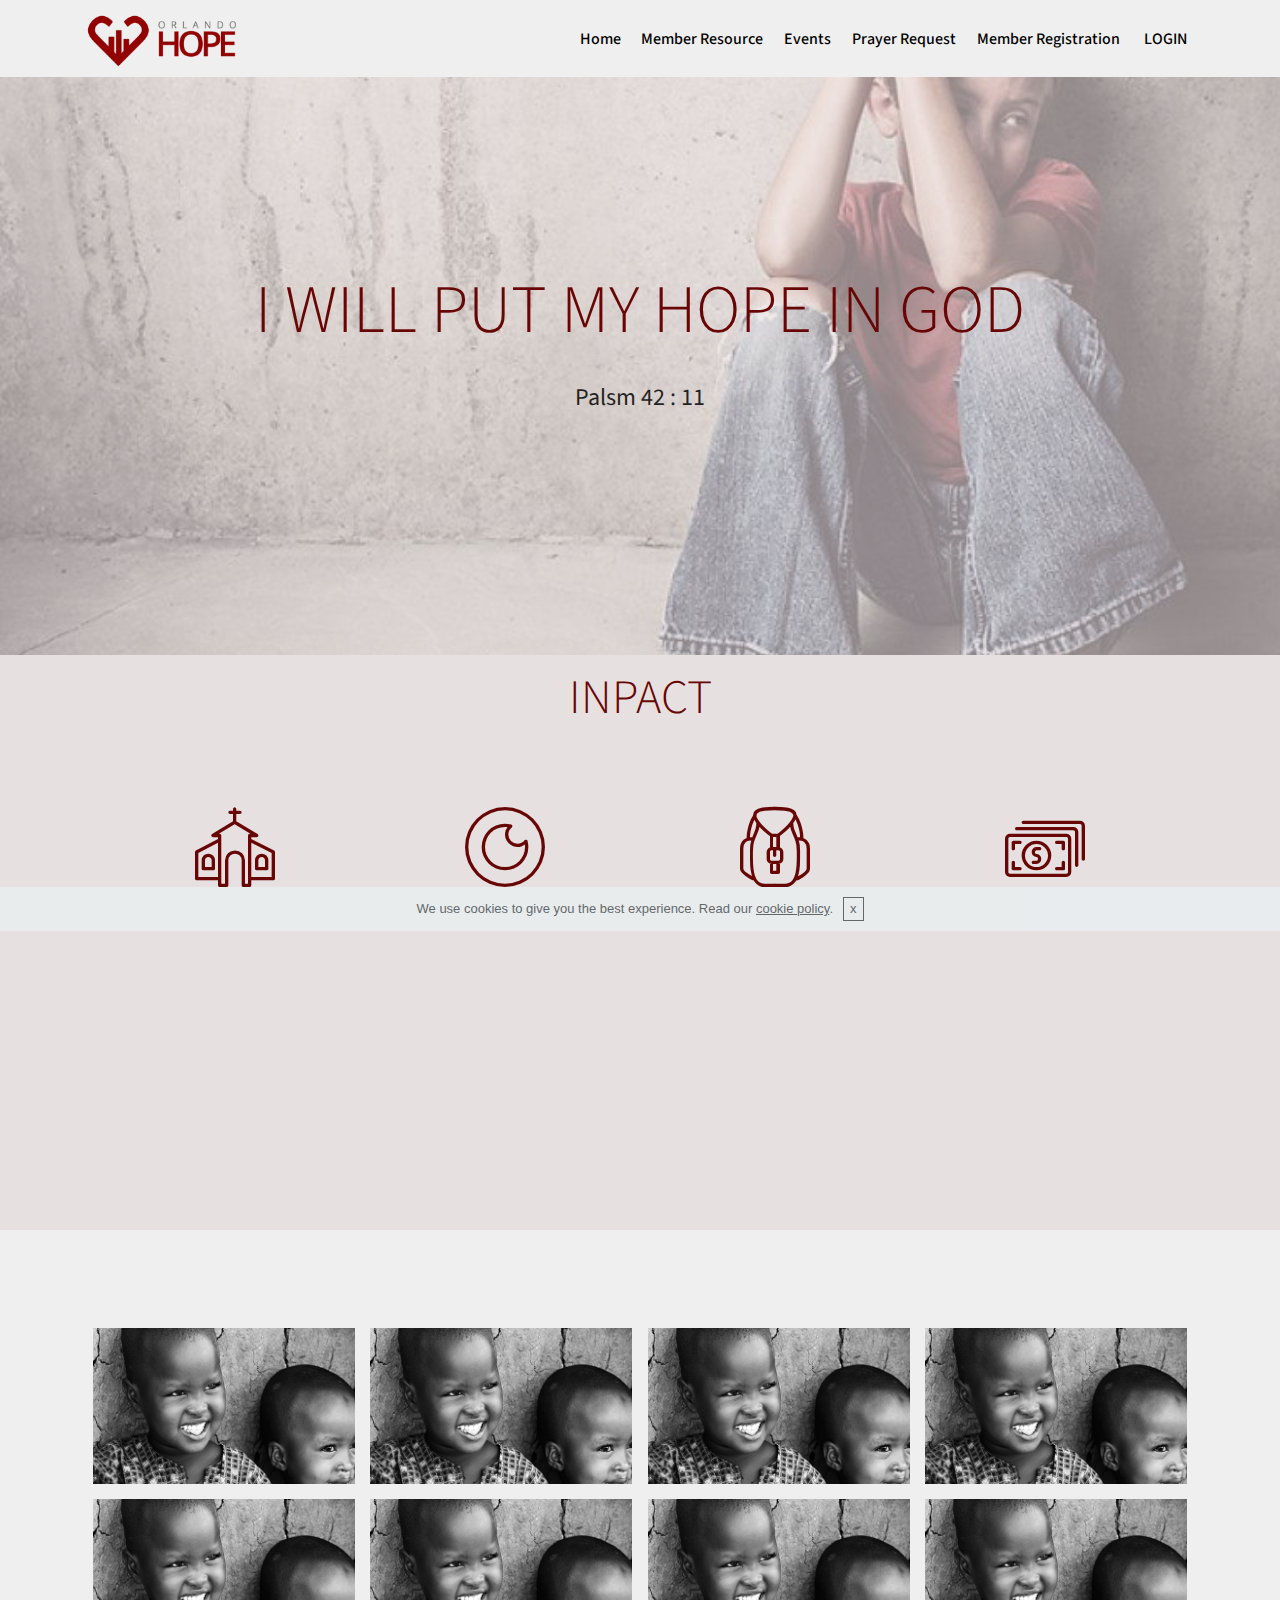
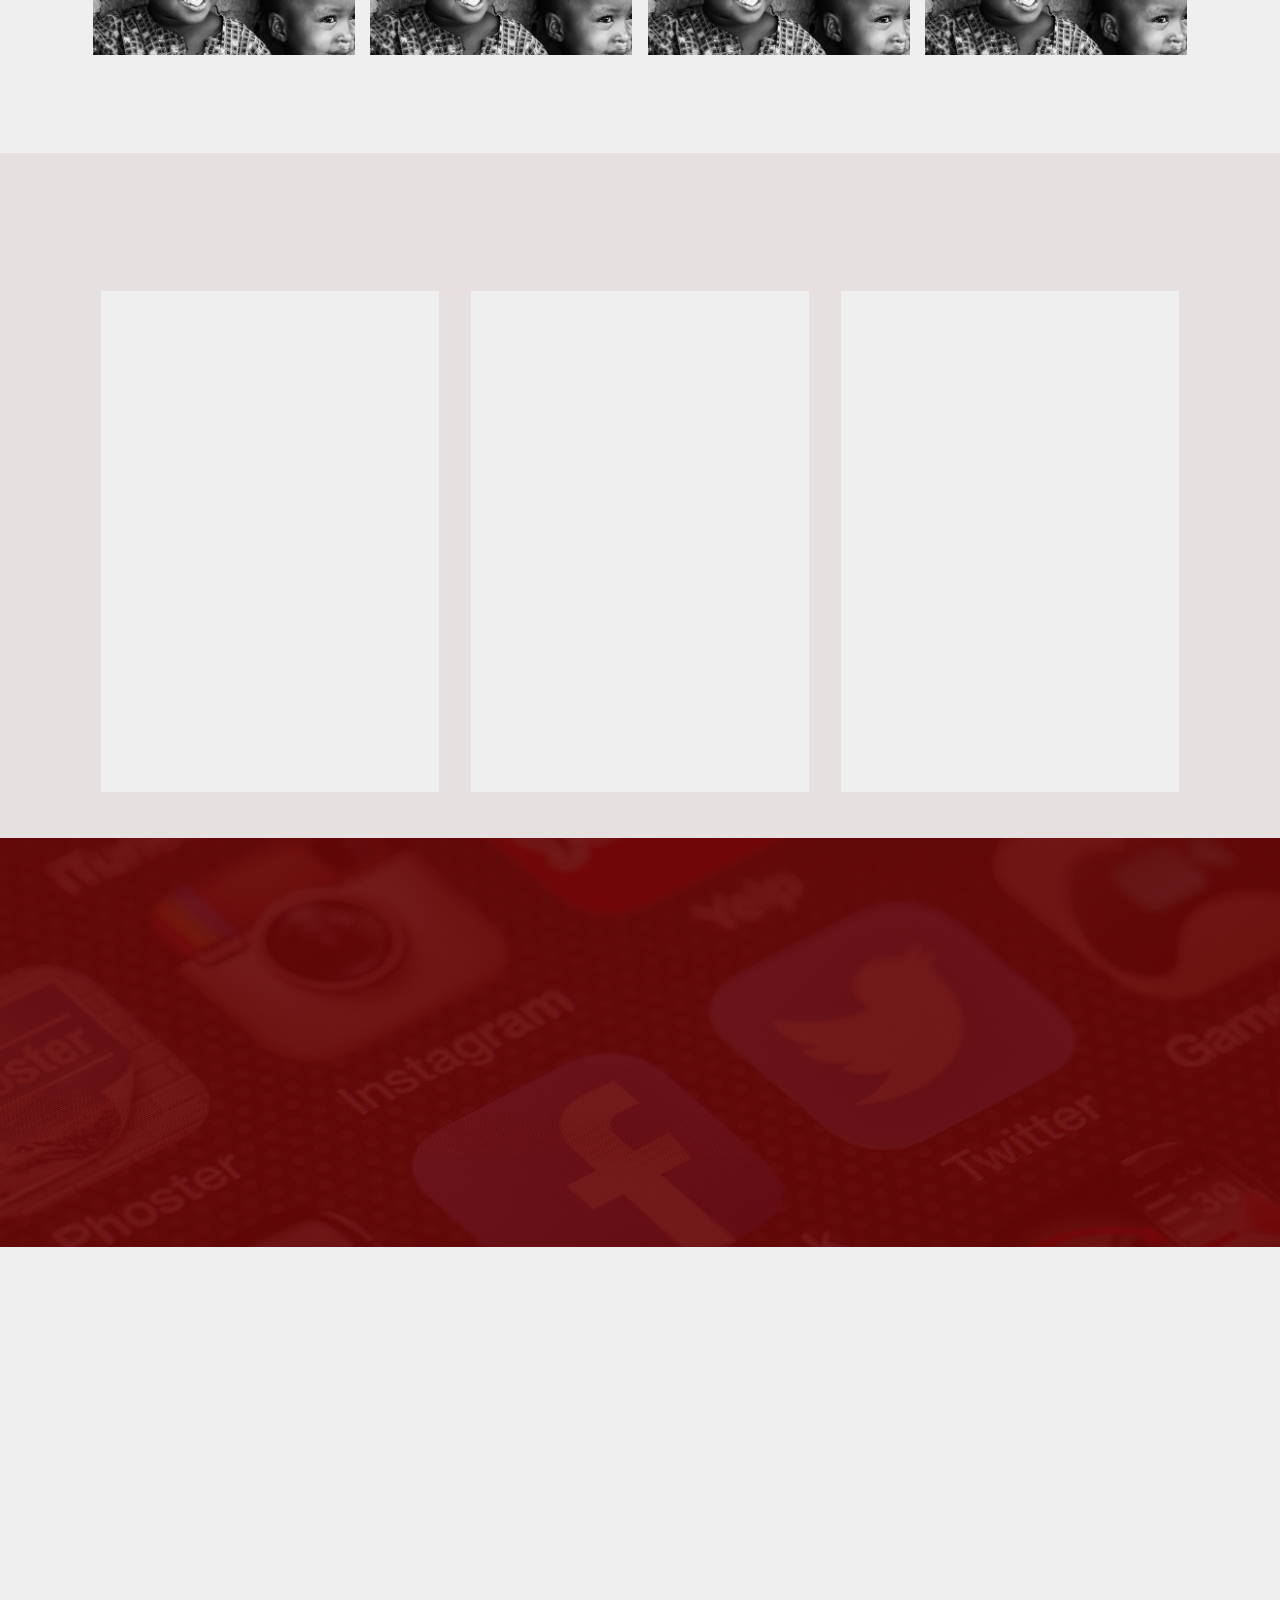
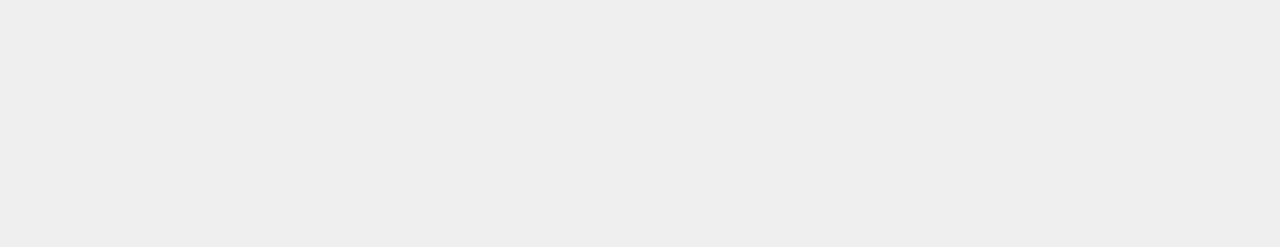
==== index.html @ ab409b99 "create github pages" ====
<!DOCTYPE html>
<html >
<head>
  <!-- Site made with Mobirise Website Builder v4.8.1, https://mobirise.com -->
  <meta charset="UTF-8">
  <meta http-equiv="X-UA-Compatible" content="IE=edge">
  <meta name="generator" content="Mobirise v4.8.1, mobirise.com">
  <meta name="viewport" content="width=device-width, initial-scale=1, minimum-scale=1">
  <link rel="shortcut icon" href="assets/images/fevicol-128x106.png" type="image/x-icon">
  <meta name="description" content="">
  <title>Home</title>
  <link rel="stylesheet" href="assets/icons-mind/style.css">
  <link rel="stylesheet" href="assets/icon54-v2/style.css">
  <link rel="stylesheet" href="assets/icon54/style.css">
  <link rel="stylesheet" href="assets/web/assets/mobirise-icons/mobirise-icons.css">
  <link rel="stylesheet" href="assets/tether/tether.min.css">
  <link rel="stylesheet" href="assets/soundcloud-plugin/style.css">
  <link rel="stylesheet" href="assets/bootstrap/css/bootstrap.min.css">
  <link rel="stylesheet" href="assets/bootstrap/css/bootstrap-grid.min.css">
  <link rel="stylesheet" href="assets/bootstrap/css/bootstrap-reboot.min.css">
  <link rel="stylesheet" href="assets/socicon/css/styles.css">
  <link rel="stylesheet" href="assets/dropdown/css/style.css">
  <link rel="stylesheet" href="assets/animatecss/animate.min.css">
  <link rel="stylesheet" href="assets/gdpr-plugin/gdpr-styles.css">
  <link rel="stylesheet" href="assets/snow-plugins/style.css">
  <link rel="stylesheet" href="assets/theme/css/style.css">
  <link rel="stylesheet" href="assets/gallery/style.css">
  <link rel="stylesheet" href="assets/mobirise/css/mbr-additional.css" type="text/css">
  
  
  
</head>
<body>
  <section class="menu cid-r1WpinBqzL" once="menu" id="menu2-4n">

    

    <nav class="navbar navbar-dropdown align-items-center navbar-fixed-top navbar-toggleable-sm">
        <button class="navbar-toggler navbar-toggler-right" type="button" data-toggle="collapse" data-target="#navbarSupportedContent" aria-controls="navbarSupportedContent" aria-expanded="false" aria-label="Toggle navigation">
            <div class="hamburger">
                <span></span>
                <span></span>
                <span></span>
                <span></span>
            </div>
        </button>
        <div class="menu-logo">
            <div class="navbar-brand">
                <span class="navbar-logo">
                    <a href="index.html">
                        <img src="assets/images/untitled-1-480x180.png" alt="Mobirise" title="" style="height: 3.8rem;">
                    </a>
                </span>
                
            </div>
        </div>
        <div class="collapse navbar-collapse" id="navbarSupportedContent">
            <ul class="navbar-nav nav-dropdown nav-right" data-app-modern-menu="true"><li class="nav-item">
                    <a class="nav-link link text-black display-4" href="index.html">
                        Home</a>
                </li><li class="nav-item"><a class="nav-link link text-black display-4" href="page10.html">Member Resource</a></li>
                <li class="nav-item">
                    <a class="nav-link link text-black display-4" href="page2.html">Events</a>
                </li><li class="nav-item"><a class="nav-link link text-black display-4" href="page3.html">Prayer Request</a></li><li class="nav-item"><a class="nav-link link text-black display-4" href="page9.html#header15-6e">Member Registration&nbsp;</a></li><li class="nav-item"><a class="nav-link link text-black display-4" href="page4.html">LOGIN&nbsp;</a></li></ul>
            
        </div>
    </nav>
</section>

<section class="engine"><a href="https://mobiri.se/s">free bootstrap theme</a></section><section class="header1 cid-r1WoUeQzo6" id="header1-4f">

    

    <div class="mbr-overlay" style="opacity: 0.6; background-color: rgb(231, 224, 224);">
    </div>

    <div class="container">
        <div class="row justify-content-md-center">
            <div class="mbr-white col-md-10">
                
                <h3 class="mbr-section-subtitle align-center mbr-light pb-3 mbr-fonts-style display-1"><br><br>I WILL PUT MY HOPE IN GOD</h3>
                <p class="mbr-text align-center pb-3 mbr-fonts-style display-5">Palsm 42 : 11<br><br><br><br></p>
                
            </div>
        </div>
    </div>

</section>

<section class="counters1 counters cid-r1Wp09Oq3a" id="counters1-4j">

    

    

    <div class="container">
        <h2 class="mbr-section-title pb-3 align-center mbr-fonts-style display-2">INPACT</h2>
        

        <div class="container pt-4 mt-2">
            <div class="media-container-row">
                <div class="card p-3 align-center col-12 col-md-6 col-lg-3">
                    <div class="panel-item p-3">
                        <div class="card-img pb-3">
                            <span class="mbr-iconfont icon54-v2-church-1" style="color: rgb(104, 6, 6);"></span>
                        </div>

                        <div class="card-text">
                            <h3 class="count pt-3 pb-3 mbr-fonts-style display-2">
                                  1000</h3>
                            <h4 class="mbr-content-title mbr-bold mbr-fonts-style display-7">MESSAGES DELIVERED</h4>
                            <p class="mbr-content-text mbr-fonts-style display-7">
                                Mobirise give you the freedom to develop as many websites as you like given the fact that it is desktop app. Mobirise is the perfect gide.
                            </p>
                        </div>
                    </div>
                </div>


                <div class="card p-3 align-center col-12 col-md-6 col-lg-3">
                    <div class="panel-item p-3">
                        <div class="card-img pb-3">
                            <span class="mbr-iconfont icon54-v1-foodspotting" style="font-size: 80px; color: rgb(104, 6, 6);"></span>
                        </div>
                        <div class="card-text">
                            <h3 class="count pt-3 pb-3 mbr-fonts-style display-2">
                                  20000
                            </h3>
                            <h4 class="mbr-content-title mbr-bold mbr-fonts-style display-7">FOOD SERVED</h4>
                            <p class="mbr-content-text mbr-fonts-style display-7">
                                    Choose from the large selection of latest pre-made blocks - jumbotrons, hero images, parallax scrolling, video backgrounds,nnjjn yag</p>
                        </div>
                    </div>
                </div>

                <div class="card p-3 align-center col-12 col-md-6 col-lg-3">
                    <div class="panel-item p-3">
                        <div class="card-img pb-3">
                            <span class="mbr-iconfont icon54-v1-camp-bag" style="color: rgb(104, 6, 6); font-size: 80px;"></span>
                        </div>
                        <div class="card-text">
                            <h3 class="count pt-3 pb-3 mbr-fonts-style display-2">
                                  3000
                            </h3>
                            <h4 class="mbr-content-title mbr-bold mbr-fonts-style display-7">
                                BAGS DONATED</h4>
                            <p class="mbr-content-text mbr-fonts-style display-7">
                                    One of Bootstrap's big point is responsiveness and obirise male effective use of this by genereating highly responsive website for you.
                            </p>
                        </div>
                    </div>
                </div>


                <div class="card p-3 align-center col-12 col-md-6 col-lg-3">
                    <div class="panel-item p-3">
                        <div class="card-img pb-3">
                            <span class="mbr-iconfont mbri-cash" style="font-size: 80px; color: rgb(104, 6, 6);"></span>
                        </div>

                        <div class="card-texts">
                             <h3 class="count pt-3 pb-3 mbr-fonts-style display-2">
                                  400000
                            </h3>
                            <h4 class="mbr-content-title mbr-bold mbr-fonts-style display-7">
                                DOLLERS SPENT</h4>
                            <p class="mbr-content-text mbr-fonts-style display-7">
                                    Google has a highly exhaustive list of fonts compiled into its web font platform and Mobirise make it easy for you to use them on your</p>
                        </div>
                    </div>
                </div>
            </div>
        </div>
   </div>
</section>

<section class="mbr-gallery mbr-slider-carousel cid-r1Wp8dncji" id="gallery1-4l">

    

    <div class="container">
        <div><!-- Filter --><!-- Gallery --><div class="mbr-gallery-row"><div class="mbr-gallery-layout-default"><div><div><div class="mbr-gallery-item mbr-gallery-item--p1" data-video-url="false" data-tags="Awesome"><div href="#lb-gallery1-4l" data-slide-to="0" data-toggle="modal"><img src="assets/images/3-600x450-539x320-539x320.png" alt="" title=""><span class="icon-focus"></span></div></div><div class="mbr-gallery-item mbr-gallery-item--p1" data-video-url="false" data-tags="Awesome"><div href="#lb-gallery1-4l" data-slide-to="1" data-toggle="modal"><img src="assets/images/3-600x450-539x320-539x320.png" alt="" title=""><span class="icon-focus"></span></div></div><div class="mbr-gallery-item mbr-gallery-item--p1" data-video-url="false" data-tags="Awesome"><div href="#lb-gallery1-4l" data-slide-to="2" data-toggle="modal"><img src="assets/images/3-600x450-539x320-539x320.png" alt="" title=""><span class="icon-focus"></span></div></div><div class="mbr-gallery-item mbr-gallery-item--p1" data-video-url="false" data-tags="Awesome"><div href="#lb-gallery1-4l" data-slide-to="3" data-toggle="modal"><img src="assets/images/3-600x450-539x320-539x320.png" alt="" title=""><span class="icon-focus"></span></div></div><div class="mbr-gallery-item mbr-gallery-item--p1" data-video-url="false" data-tags="Awesome"><div href="#lb-gallery1-4l" data-slide-to="4" data-toggle="modal"><img src="assets/images/3-600x450-539x320-539x320.png" alt="" title=""><span class="icon-focus"></span></div></div><div class="mbr-gallery-item mbr-gallery-item--p1" data-video-url="false" data-tags="Awesome"><div href="#lb-gallery1-4l" data-slide-to="5" data-toggle="modal"><img src="assets/images/3-600x450-539x320-539x320.png" alt="" title=""><span class="icon-focus"></span></div></div><div class="mbr-gallery-item mbr-gallery-item--p1" data-video-url="false" data-tags="Awesome"><div href="#lb-gallery1-4l" data-slide-to="6" data-toggle="modal"><img src="assets/images/3-600x450-539x320-539x320.png" alt="" title=""><span class="icon-focus"></span></div></div><div class="mbr-gallery-item mbr-gallery-item--p1" data-video-url="false" data-tags="Awesome"><div href="#lb-gallery1-4l" data-slide-to="7" data-toggle="modal"><img src="assets/images/3-600x450-539x320-539x320.png" alt="" title=""><span class="icon-focus"></span></div></div></div></div><div class="clearfix"></div></div></div><!-- Lightbox --><div data-app-prevent-settings="" class="mbr-slider modal fade carousel slide" tabindex="-1" data-keyboard="true" data-interval="false" id="lb-gallery1-4l"><div class="modal-dialog"><div class="modal-content"><div class="modal-body"><div class="carousel-inner"><div class="carousel-item active"><img src="assets/images/3-600x450-539x320.png" alt="" title=""></div><div class="carousel-item"><img src="assets/images/3-600x450-539x320.png" alt="" title=""></div><div class="carousel-item"><img src="assets/images/3-600x450-539x320.png" alt="" title=""></div><div class="carousel-item"><img src="assets/images/3-600x450-539x320.png" alt="" title=""></div><div class="carousel-item"><img src="assets/images/3-600x450-539x320.png" alt="" title=""></div><div class="carousel-item"><img src="assets/images/3-600x450-539x320.png" alt="" title=""></div><div class="carousel-item"><img src="assets/images/3-600x450-539x320.png" alt="" title=""></div><div class="carousel-item"><img src="assets/images/3-600x450-539x320.png" alt="" title=""></div></div><a class="carousel-control carousel-control-prev" role="button" data-slide="prev" href="#lb-gallery1-4l"><span class="mbri-left mbr-iconfont" aria-hidden="true"></span><span class="sr-only">Previous</span></a><a class="carousel-control carousel-control-next" role="button" data-slide="next" href="#lb-gallery1-4l"><span class="mbri-right mbr-iconfont" aria-hidden="true"></span><span class="sr-only">Next</span></a><a class="close" href="#" role="button" data-dismiss="modal"><span class="sr-only">Close</span></a></div></div></div></div></div>
    </div>

</section>

<section class="mbr-section content4 cid-r1WoXB6XEn" id="content4-4h">

    

    <div class="container">
        <div class="media-container-row">
            <div class="title col-12 col-md-8">
                <h2 class="align-center pb-3 mbr-fonts-style display-5">EVENTS&nbsp;</h2>
                <h3 class="mbr-section-subtitle align-center mbr-light mbr-fonts-style display-7">For the month of September, 2018&nbsp;</h3>
                
            </div>
        </div>
    </div>
</section>

<section class="features3 cid-r1WoYWHXJo" id="features3-4i">

    

    
    <div class="container">
        <div class="media-container-row">
            <div class="card p-3 col-12 col-md-6 col-lg-4">
                <div class="card-wrapper">
                    <div class="card-img">
                        <img src="assets/images/new-event-3-676x451.png" alt="Orlando_Hope_Event_2" title="Hope_orlando_Wednesday_Prayer">
                    </div>
                    <div class="card-box">
                        
                        <p class="mbr-text mbr-fonts-style display-7"><strong>Date </strong>&nbsp;: Every Wednesday<br><strong>Time</strong> : 9.00 am -1:00 pm<br><strong>Venue</strong> : Calvary Church, Winter Park<br><strong>Transport</strong> : From Downtown Orlando<br><strong>Resource</strong> : Breakfast, Hot Lunch&nbsp;<br></p>
                    </div>
                    <div class="mbr-section-btn text-center"><a href="page5.html" class="btn btn-primary display-4">
                            Learn More
                        </a></div>
                </div>
            </div>

            <div class="card p-3 col-12 col-md-6 col-lg-4">
                <div class="card-wrapper">
                    <div class="card-img">
                        <img src="assets/images/new-event-2-676x451.png" alt="Orlando_HopeEvent_1" title="Sunday Prayer Service">
                    </div>
                    <div class="card-box">
                        
                        <p class="mbr-text mbr-fonts-style display-7"><strong>Date</strong> : Every Sunday<br><strong>Time</strong> : 9.00 am - 2:00 pm<br><strong>Venue</strong> : Calvary Church, Winter Park
<br><strong>Transport</strong> : From Downtown Orlando
<br><strong>Resource</strong> : Breakfast, Hot Lunch &amp; Cloths<br>
                        </p>
                    </div>
                    <div class="mbr-section-btn text-center"><a href="page6.html" class="btn btn-primary display-4">
                            Learn More
                        </a></div>
                </div>
            </div>

            <div class="card p-3 col-12 col-md-6 col-lg-4">
                <div class="card-wrapper">
                    <div class="card-img">
                        <img src="assets/images/new-event-friendsday-1-676x451.png" alt="Orlando_hope_event_3" title="Orlando_hope_event_3">
                    </div>
                    <div class="card-box">
                        
                        <p class="mbr-text mbr-fonts-style display-7"><strong>Date</strong> : &nbsp;9th September<br><strong>Time</strong> : 9.30 am - 2:00 pm&nbsp;<br><strong>Venue </strong>: Calvary Church, Winter Park 
<br><strong>Transport</strong> : No<br><strong>Resource</strong> : Lunch<br>
                        </p>
                    </div>
                    <div class="mbr-section-btn text-center"><a href="page4.html" class="btn btn-primary display-4">
                            Learn More
                        </a></div>
                </div>
            </div>

            
        </div>
    </div>
</section>

<section class="header12 cid-r1Y000s4im" id="header12-5q">

    

    <div class="mbr-overlay" style="opacity: 0.9; background-color: rgb(104, 6, 6);">
    </div>

    <div class="container  ">
            <div class="media-container">
                <div class="col-md-12 align-center">
                    <h1 class="mbr-section-title pb-3 mbr-white mbr-bold mbr-fonts-style display-5">
                        MOBILE APP</h1>
                    
                    

                    <div class="icons-media-container mbr-white">
                        <div class="card col-12 col-md-6">
                            <div class="icon-block">
                            <a href="https://play.google.com/store/apps" target="_blank">
                                <span class="mbr-iconfont imind-android" style="color: rgb(231, 224, 224);"></span>
                            </a>
                            </div>
                            <h5 class="mbr-fonts-style display-5">DownLoad<br>"HopeOrlando" Phone App&nbsp;<br>Google Play Store</h5>
                        </div>

                        <div class="card col-12 col-md-6">
                            <div class="icon-block">
                                <a href="https://mobirise.com/">
                                    <span class="mbr-iconfont mbri-apple" style="color: rgb(231, 224, 224);"></span>
                                </a>
                            </div>
                            <h5 class="mbr-fonts-style display-5">Download<br>"HopeOrlando" Phone App 
<div>Apple AppStore</div></h5>
                        </div>

                        

                        
                    </div>
                </div>
            </div>
    </div>

    
</section>

<section class="cid-r1Wp2KXRyH" id="social-buttons1-4k">
    
    

    

    <div class="container">
        <div class="media-container-row">
            <div class="col-md-8 align-center">
                <h2 class="pb-3 mbr-section-title mbr-fonts-style display-7">
                    SHARE THIS PAGE!
                </h2>
                <div>
                    <div class="mbr-social-likes" data-counters="false">
                        <span class="btn btn-social facebook mx-2" title="Share link on Facebook">
                            <i class="socicon socicon-facebook"></i>
                        </span>
                        <span class="btn btn-social twitter mx-2" title="Share link on Twitter">
                            <i class="socicon socicon-twitter"></i>
                        </span>
                        <span class="btn btn-social plusone mx-2" title="Share link on Google+">
                            <i class="socicon socicon-googleplus"></i>
                        </span>
                        
                        
                    </div>
                </div>
            </div>
        </div>
    </div>
</section>

<section class="footer3 cid-r1WpeMHVre" id="footer3-4m">

    

    

    <div class="container">
        <div class="media-container-row content">
            <div class="col-md-2 col-sm-4">
                <div class="mb-3 img-logo">
                    <a href="https://mobirise.com/">
                         <img src="assets/images/fullcolor-transparent-1-192x199.png" alt="Mobirise" title="">
                    </a>
                </div>
                <p class="mbr-fonts-style foot-logo display-7">Sponsored by<br><a href="https://orlandocalvary.org" target="_blank">CALVARY MINISTRIES</a></p>
            </div>
            <div class="col-md-3 col-sm-4">
                <p class="mb-4 mbr-fonts-style foot-title display-7">GET INVOLVED</p>
                <p class="mbr-text mbr-links-column mbr-fonts-style display-7"><a href="page1.html">VOLUNTEER Opportunities</a><br><a href="page7.html">SPONSOR &amp; DONOR Opportunities</a>&nbsp;<br>PARTNER Opportunities<br>STAFF Opportunities<br><a href="index.html#header12-5q">App Down Load</a><br></p>
            </div>
            <div class="col-md-3 col-sm-4">
                <p class="mb-4 mbr-fonts-style foot-title display-7">INFORMATION</p>
                <p class="mbr-text mbr-fonts-style mbr-links-column display-7">
                    <a href="#" class="text-black">B</a>LOG<br>Event Calendar<br>Galary<br>Site Map<br>CONTACT INFO</p>
            </div>
            <div class="col-md-4 col-sm-12">
                <p class="mb-4 mbr-fonts-style foot-title display-7">
                    SUBSCRIBE
                </p>
                <p class="mbr-text form-text mbr-fonts-style display-7">
                    Get Reqular Updates on Orlando Hope</p>
                <div class="media-container-column" data-form-type="formoid">
                    <div data-form-alert="" hidden="" class="align-center">
                        Thanks for filling out the form!
                    </div>

                    <form class="form-inline" action="https://mobirise.com/" method="post" data-form-title="Mobirise Form">
                        <input type="hidden" value="rJ1i8VWnxRQ17SGq+Glyi1YAsrOnLxyVh8YCvxZmOgv0Rd/UtcQqurMDsXhyiqE34a1VxbUfmucfYJbjq5OFvFpcTTQldLOQEpQ2MPUaxKupHPjk8uo9/0/ZcZ7SpZ0a" data-form-email="true">
                        <div class="form-group">
                            <input type="email" class="form-control input-sm input-inverse my-2" name="email" required="" data-form-field="Email" placeholder="Email" id="email-footer3-4m">
                        </div>
                        <div class="input-group-btn m-2">
                            <button href="" class="btn btn-primary display-4" type="submit" role="button">Subscribe</button>
                        </div>
                    <span class="gdpr-block "><label><input type="checkbox" name="gdpr" id="gdpr-footer3-4m" required="">By continiung you agree to our <a href="terms.html">Terms of Service</a> and <a href="policy.html">Privacy Policy</a>.</label></span></form>
                </div>

            </div>
        </div>
        
    </div>
</section>

<section once="" class="cid-r1WoV2kJOw" id="footer7-4g">

    

    

    <div class="container">
        <div class="media-container-row align-center mbr-white">
            <div class="row row-links">
                <ul class="foot-menu">
                    
                    
                    
                    
                    
                <li class="foot-menu-item mbr-fonts-style display-7"><a class="mbr-bold text-secondary" href="#" target="_blank">Terms &amp; Condition of use</a></li><li class="foot-menu-item mbr-fonts-style display-7"><a class="mbr-bold text-secondary" href="#" target="_blank">Cookie Policy</a></li><li class="foot-menu-item mbr-fonts-style display-7"><a class="mbr-bold text-secondary" href="#" target="_blank">Volunteer Log in</a></li><li class="foot-menu-item mbr-fonts-style display-7"><a class="mbr-bold text-secondary" href="#" target="_blank">Staff Log in</a>&nbsp;</li><li class="foot-menu-item mbr-fonts-style display-7"><p><a class="mbr-bold text-secondary" href="#" target="_blank">Partner Log in</a></p></li></ul>
            </div>
            <div class="row social-row">
                <div class="social-list align-right pb-2">
                    
                    
                    
                    
                    
                    
                <div class="soc-item">
                        <a href="https://twitter.com/mobirise" target="_blank">
                            <span class="mbr-iconfont mbr-iconfont-social socicon-twitter socicon" style="color: rgb(104, 6, 6);"></span>
                        </a>
                    </div><div class="soc-item">
                        <a href="https://www.facebook.com/pages/Mobirise/1616226671953247" target="_blank">
                            <span class="mbr-iconfont mbr-iconfont-social socicon-facebook socicon" style="color: rgb(104, 6, 6);"></span>
                        </a>
                    </div><div class="soc-item">
                        <a href="https://www.youtube.com/c/mobirise" target="_blank">
                            <span class="mbr-iconfont mbr-iconfont-social socicon-youtube socicon" style="color: rgb(104, 6, 6);"></span>
                        </a>
                    </div><div class="soc-item">
                        <a href="https://instagram.com/mobirise" target="_blank">
                            <span class="mbr-iconfont mbr-iconfont-social socicon-instagram socicon" style="color: rgb(104, 6, 6);"></span>
                        </a>
                    </div><div class="soc-item">
                        <a href="https://plus.google.com/u/0/+Mobirise" target="_blank">
                            <span class="mbr-iconfont mbr-iconfont-social socicon-googleplus socicon" style="color: rgb(104, 6, 6);"></span>
                        </a>
                    </div></div>
            </div>
            <div class="row row-copirayt">
                <p class="mbr-text mb-0 mbr-fonts-style mbr-white align-center display-7">
                    © Copyright 2018 Orlando Hope - All Rights Reserved
                </p>
            </div>
        </div>
    </div>
</section>


  <script src="assets/web/assets/jquery/jquery.min.js"></script>
  <script src="assets/popper/popper.min.js"></script>
  <script src="assets/tether/tether.min.js"></script>
  <script src="assets/bootstrap/js/bootstrap.min.js"></script>
  <script src="assets/dropdown/js/script.min.js"></script>
  <script src="assets/touchswipe/jquery.touch-swipe.min.js"></script>
  <script src="assets/smoothscroll/smooth-scroll.js"></script>
  <script src="assets/masonry/masonry.pkgd.min.js"></script>
  <script src="assets/imagesloaded/imagesloaded.pkgd.min.js"></script>
  <script src="assets/bootstrapcarouselswipe/bootstrap-carousel-swipe.js"></script>
  <script src="assets/viewportchecker/jquery.viewportchecker.js"></script>
  <script src="assets/vimeoplayer/jquery.mb.vimeo_player.js"></script>
  <script src="assets/cookies-alert-plugin/cookies-alert-core.js"></script>
  <script src="assets/cookies-alert-plugin/cookies-alert-script.js"></script>
  <script src="assets/sociallikes/social-likes.js"></script>
  <script src="assets/snow-plugins/schnee.js"></script>
  <script src="assets/theme/js/script.js"></script>
  <script src="assets/slidervideo/script.js"></script>
  <script src="assets/gallery/player.min.js"></script>
  <script src="assets/gallery/script.js"></script>
  <script src="assets/formoid/formoid.min.js"></script>
  
  
 <div id="scrollToTop" class="scrollToTop mbr-arrow-up"><a style="text-align: center;"><i></i></a></div>
    <input name="animation" type="hidden">
  <input name="cookieData" type="hidden" data-cookie-text="We use cookies to give you the best experience. Read our <a href='privacy.html'>cookie policy</a>.">
  </body>
</html>
---- assets/icons-mind/style.css ----
@font-face {
	font-family: 'iconsMind';
	src:url('fonts/icon-mind.eot?-rdmvgc');
	src:url('fonts/icons-mind.eot?#iefix-rdmvgc') format('embedded-opentype'),
		url('fonts/icons-mind.woff?-rdmvgc') format('woff'),
		url('fonts/icons-mind.ttf?-rdmvgc') format('truetype'),
		url('fonts/icons-mind.svg?-rdmvgc#icons-mind') format('svg');
	font-weight: normal;
	font-style: normal;
}

[class^="imind-"], [class*=" imind-"] {
	font-family: 'iconsMind' !important;
	speak: none;
	font-style: normal;
	font-weight: normal;
	font-variant: normal;
	text-transform: none;
	line-height: 1;

	/* Better Font Rendering =========== */
	-webkit-font-smoothing: antialiased;
	-moz-osx-font-smoothing: grayscale;
}

.imind-a-z:before {
	content: "\e600";
}
.imind-aa:before {
	content: "\e601";
}
.imind-add-bag:before {
	content: "\e602";
}
.imind-add-basket:before {
	content: "\e603";
}
.imind-add-cart:before {
	content: "\e604";
}
.imind-add-file:before {
	content: "\e605";
}
.imind-add-spaceafterparagraph:before {
	content: "\e606";
}
.imind-add-spacebeforeparagraph:before {
	content: "\e607";
}
.imind-add-user:before {
	content: "\e608";
}
.imind-add-userstar:before {
	content: "\e609";
}
.imind-add-window:before {
	content: "\e60a";
}
.imind-add:before {
	content: "\e60b";
}
.imind-address-book:before {
	content: "\e60c";
}
.imind-address-book2:before {
	content: "\e60d";
}
.imind-administrator:before {
	content: "\e60e";
}
.imind-aerobics-2:before {
	content: "\e60f";
}
.imind-aerobics-3:before {
	content: "\e610";
}
.imind-aerobics:before {
	content: "\e611";
}
.imind-affiliate:before {
	content: "\e612";
}
.imind-aim:before {
	content: "\e613";
}
.imind-air-balloon:before {
	content: "\e614";
}
.imind-airbrush:before {
	content: "\e615";
}
.imind-airship:before {
	content: "\e616";
}
.imind-alarm-clock:before {
	content: "\e617";
}
.imind-alarm-clock2:before {
	content: "\e618";
}
.imind-alarm:before {
	content: "\e619";
}
.imind-alien-2:before {
	content: "\e61a";
}
.imind-alien:before {
	content: "\e61b";
}
.imind-aligator:before {
	content: "\e61c";
}
.imind-align-center:before {
	content: "\e61d";
}
.imind-align-justifyall:before {
	content: "\e61e";
}
.imind-align-justifycenter:before {
	content: "\e61f";
}
.imind-align-justifyleft:before {
	content: "\e620";
}
.imind-align-justifyright:before {
	content: "\e621";
}
.imind-align-left:before {
	content: "\e622";
}
.imind-align-right:before {
	content: "\e623";
}
.imind-alpha:before {
	content: "\e624";
}
.imind-ambulance:before {
	content: "\e625";
}
.imind-amx:before {
	content: "\e626";
}
.imind-anchor-2:before {
	content: "\e627";
}
.imind-anchor:before {
	content: "\e628";
}
.imind-android-store:before {
	content: "\e629";
}
.imind-android:before {
	content: "\e62a";
}
.imind-angel-smiley:before {
	content: "\e62b";
}
.imind-angel:before {
	content: "\e62c";
}
.imind-angry:before {
	content: "\e62d";
}
.imind-apple-bite:before {
	content: "\e62e";
}
.imind-apple-store:before {
	content: "\e62f";
}
.imind-apple:before {
	content: "\e630";
}
.imind-approved-window:before {
	content: "\e631";
}
.imind-aquarius-2:before {
	content: "\e632";
}
.imind-aquarius:before {
	content: "\e633";
}
.imind-archery-2:before {
	content: "\e634";
}
.imind-archery:before {
	content: "\e635";
}
.imind-argentina:before {
	content: "\e636";
}
.imind-aries-2:before {
	content: "\e637";
}
.imind-aries:before {
	content: "\e638";
}
.imind-army-key:before {
	content: "\e639";
}
.imind-arrow-around:before {
	content: "\e63a";
}
.imind-arrow-back3:before {
	content: "\e63b";
}
.imind-arrow-back:before {
	content: "\e63c";
}
.imind-arrow-back2:before {
	content: "\e63d";
}
.imind-arrow-barrier:before {
	content: "\e63e";
}
.imind-arrow-circle:before {
	content: "\e63f";
}
.imind-arrow-cross:before {
	content: "\e640";
}
.imind-arrow-down:before {
	content: "\e641";
}
.imind-arrow-down2:before {
	content: "\e642";
}
.imind-arrow-down3:before {
	content: "\e643";
}
.imind-arrow-downincircle:before {
	content: "\e644";
}
.imind-arrow-fork:before {
	content: "\e645";
}
.imind-arrow-forward:before {
	content: "\e646";
}
.imind-arrow-forward2:before {
	content: "\e647";
}
.imind-arrow-from:before {
	content: "\e648";
}
.imind-arrow-inside:before {
	content: "\e649";
}
.imind-arrow-inside45:before {
	content: "\e64a";
}
.imind-arrow-insidegap:before {
	content: "\e64b";
}
.imind-arrow-insidegap45:before {
	content: "\e64c";
}
.imind-arrow-into:before {
	content: "\e64d";
}
.imind-arrow-join:before {
	content: "\e64e";
}
.imind-arrow-junction:before {
	content: "\e64f";
}
.imind-arrow-left:before {
	content: "\e650";
}
.imind-arrow-left2:before {
	content: "\e651";
}
.imind-arrow-leftincircle:before {
	content: "\e652";
}
.imind-arrow-loop:before {
	content: "\e653";
}
.imind-arrow-merge:before {
	content: "\e654";
}
.imind-arrow-mix:before {
	content: "\e655";
}
.imind-arrow-next:before {
	content: "\e656";
}
.imind-arrow-outleft:before {
	content: "\e657";
}
.imind-arrow-outright:before {
	content: "\e658";
}
.imind-arrow-outside:before {
	content: "\e659";
}
.imind-arrow-outside45:before {
	content: "\e65a";
}
.imind-arrow-outsidegap:before {
	content: "\e65b";
}
.imind-arrow-outsidegap45:before {
	content: "\e65c";
}
.imind-arrow-over:before {
	content: "\e65d";
}
.imind-arrow-refresh:before {
	content: "\e65e";
}
.imind-arrow-refresh2:before {
	content: "\e65f";
}
.imind-arrow-right:before {
	content: "\e660";
}
.imind-arrow-right2:before {
	content: "\e661";
}
.imind-arrow-rightincircle:before {
	content: "\e662";
}
.imind-arrow-shuffle:before {
	content: "\e663";
}
.imind-arrow-squiggly:before {
	content: "\e664";
}
.imind-arrow-through:before {
	content: "\e665";
}
.imind-arrow-to:before {
	content: "\e666";
}
.imind-arrow-turnleft:before {
	content: "\e667";
}
.imind-arrow-turnright:before {
	content: "\e668";
}
.imind-arrow-up:before {
	content: "\e669";
}
.imind-arrow-up2:before {
	content: "\e66a";
}
.imind-arrow-up3:before {
	content: "\e66b";
}
.imind-arrow-upincircle:before {
	content: "\e66c";
}
.imind-arrow-xleft:before {
	content: "\e66d";
}
.imind-arrow-xright:before {
	content: "\e66e";
}
.imind-ask:before {
	content: "\e66f";
}
.imind-assistant:before {
	content: "\e670";
}
.imind-astronaut:before {
	content: "\e671";
}
.imind-at-sign:before {
	content: "\e672";
}
.imind-atm:before {
	content: "\e673";
}
.imind-atom:before {
	content: "\e674";
}
.imind-audio:before {
	content: "\e675";
}
.imind-auto-flash:before {
	content: "\e676";
}
.imind-autumn:before {
	content: "\e677";
}
.imind-baby-clothes:before {
	content: "\e678";
}
.imind-baby-clothes2:before {
	content: "\e679";
}
.imind-baby-cry:before {
	content: "\e67a";
}
.imind-baby:before {
	content: "\e67b";
}
.imind-back2:before {
	content: "\e67c";
}
.imind-back-media:before {
	content: "\e67d";
}
.imind-back-music:before {
	content: "\e67e";
}
.imind-back:before {
	content: "\e67f";
}
.imind-background:before {
	content: "\e680";
}
.imind-bacteria:before {
	content: "\e681";
}
.imind-bag-coins:before {
	content: "\e682";
}
.imind-bag-items:before {
	content: "\e683";
}
.imind-bag-quantity:before {
	content: "\e684";
}
.imind-bag:before {
	content: "\e685";
}
.imind-bakelite:before {
	content: "\e686";
}
.imind-ballet-shoes:before {
	content: "\e687";
}
.imind-balloon:before {
	content: "\e688";
}
.imind-banana:before {
	content: "\e689";
}
.imind-band-aid:before {
	content: "\e68a";
}
.imind-bank:before {
	content: "\e68b";
}
.imind-bar-chart:before {
	content: "\e68c";
}
.imind-bar-chart2:before {
	content: "\e68d";
}
.imind-bar-chart3:before {
	content: "\e68e";
}
.imind-bar-chart4:before {
	content: "\e68f";
}
.imind-bar-chart5:before {
	content: "\e690";
}
.imind-bar-code:before {
	content: "\e691";
}
.imind-barricade-2:before {
	content: "\e692";
}
.imind-barricade:before {
	content: "\e693";
}
.imind-baseball:before {
	content: "\e694";
}
.imind-basket-ball:before {
	content: "\e695";
}
.imind-basket-coins:before {
	content: "\e696";
}
.imind-basket-items:before {
	content: "\e697";
}
.imind-basket-quantity:before {
	content: "\e698";
}
.imind-bat-2:before {
	content: "\e699";
}
.imind-bat:before {
	content: "\e69a";
}
.imind-bathrobe:before {
	content: "\e69b";
}
.imind-batman-mask:before {
	content: "\e69c";
}
.imind-battery-0:before {
	content: "\e69d";
}
.imind-battery-25:before {
	content: "\e69e";
}
.imind-battery-50:before {
	content: "\e69f";
}
.imind-battery-75:before {
	content: "\e6a0";
}
.imind-battery-100:before {
	content: "\e6a1";
}
.imind-battery-charge:before {
	content: "\e6a2";
}
.imind-bear:before {
	content: "\e6a3";
}
.imind-beard-2:before {
	content: "\e6a4";
}
.imind-beard-3:before {
	content: "\e6a5";
}
.imind-beard:before {
	content: "\e6a6";
}
.imind-bebo:before {
	content: "\e6a7";
}
.imind-bee:before {
	content: "\e6a8";
}
.imind-beer-glass:before {
	content: "\e6a9";
}
.imind-beer:before {
	content: "\e6aa";
}
.imind-bell-2:before {
	content: "\e6ab";
}
.imind-bell:before {
	content: "\e6ac";
}
.imind-belt-2:before {
	content: "\e6ad";
}
.imind-belt-3:before {
	content: "\e6ae";
}
.imind-belt:before {
	content: "\e6af";
}
.imind-berlin-tower:before {
	content: "\e6b0";
}
.imind-beta:before {
	content: "\e6b1";
}
.imind-betvibes:before {
	content: "\e6b2";
}
.imind-bicycle-2:before {
	content: "\e6b3";
}
.imind-bicycle-3:before {
	content: "\e6b4";
}
.imind-bicycle:before {
	content: "\e6b5";
}
.imind-big-bang:before {
	content: "\e6b6";
}
.imind-big-data:before {
	content: "\e6b7";
}
.imind-bike-helmet:before {
	content: "\e6b8";
}
.imind-bikini:before {
	content: "\e6b9";
}
.imind-bilk-bottle2:before {
	content: "\e6ba";
}
.imind-billing:before {
	content: "\e6bb";
}
.imind-bing:before {
	content: "\e6bc";
}
.imind-binocular:before {
	content: "\e6bd";
}
.imind-bio-hazard:before {
	content: "\e6be";
}
.imind-biotech:before {
	content: "\e6bf";
}
.imind-bird-deliveringletter:before {
	content: "\e6c0";
}
.imind-bird:before {
	content: "\e6c1";
}
.imind-birthday-cake:before {
	content: "\e6c2";
}
.imind-bisexual:before {
	content: "\e6c3";
}
.imind-bishop:before {
	content: "\e6c4";
}
.imind-bitcoin:before {
	content: "\e6c5";
}
.imind-black-cat:before {
	content: "\e6c6";
}
.imind-blackboard:before {
	content: "\e6c7";
}
.imind-blinklist:before {
	content: "\e6c8";
}
.imind-block-cloud:before {
	content: "\e6c9";
}
.imind-block-window:before {
	content: "\e6ca";
}
.imind-blogger:before {
	content: "\e6cb";
}
.imind-blood:before {
	content: "\e6cc";
}
.imind-blouse:before {
	content: "\e6cd";
}
.imind-blueprint:before {
	content: "\e6ce";
}
.imind-board:before {
	content: "\e6cf";
}
.imind-bodybuilding:before {
	content: "\e6d0";
}
.imind-bold-text:before {
	content: "\e6d1";
}
.imind-bone:before {
	content: "\e6d2";
}
.imind-bones:before {
	content: "\e6d3";
}
.imind-book:before {
	content: "\e6d4";
}
.imind-bookmark:before {
	content: "\e6d5";
}
.imind-books-2:before {
	content: "\e6d6";
}
.imind-books:before {
	content: "\e6d7";
}
.imind-boom:before {
	content: "\e6d8";
}
.imind-boot-2:before {
	content: "\e6d9";
}
.imind-boot:before {
	content: "\e6da";
}
.imind-bottom-totop:before {
	content: "\e6db";
}
.imind-bow-2:before {
	content: "\e6dc";
}
.imind-bow-3:before {
	content: "\e6dd";
}
.imind-bow-4:before {
	content: "\e6de";
}
.imind-bow-5:before {
	content: "\e6df";
}
.imind-bow-6:before {
	content: "\e6e0";
}
.imind-bow:before {
	content: "\e6e1";
}
.imind-bowling-2:before {
	content: "\e6e2";
}
.imind-bowling:before {
	content: "\e6e3";
}
.imind-box2:before {
	content: "\e6e4";
}
.imind-box-close:before {
	content: "\e6e5";
}
.imind-box-full:before {
	content: "\e6e6";
}
.imind-box-open:before {
	content: "\e6e7";
}
.imind-box-withfolders:before {
	content: "\e6e8";
}
.imind-box:before {
	content: "\e6e9";
}
.imind-boy:before {
	content: "\e6ea";
}
.imind-bra:before {
	content: "\e6eb";
}
.imind-brain-2:before {
	content: "\e6ec";
}
.imind-brain-3:before {
	content: "\e6ed";
}
.imind-brain:before {
	content: "\e6ee";
}
.imind-brazil:before {
	content: "\e6ef";
}
.imind-bread-2:before {
	content: "\e6f0";
}
.imind-bread:before {
	content: "\e6f1";
}
.imind-bridge:before {
	content: "\e6f2";
}
.imind-brightkite:before {
	content: "\e6f3";
}
.imind-broke-link2:before {
	content: "\e6f4";
}
.imind-broken-link:before {
	content: "\e6f5";
}
.imind-broom:before {
	content: "\e6f6";
}
.imind-brush:before {
	content: "\e6f7";
}
.imind-bucket:before {
	content: "\e6f8";
}
.imind-bug:before {
	content: "\e6f9";
}
.imind-building:before {
	content: "\e6fa";
}
.imind-bulleted-list:before {
	content: "\e6fb";
}
.imind-bus-2:before {
	content: "\e6fc";
}
.imind-bus:before {
	content: "\e6fd";
}
.imind-business-man:before {
	content: "\e6fe";
}
.imind-business-manwoman:before {
	content: "\e6ff";
}
.imind-business-mens:before {
	content: "\e700";
}
.imind-business-woman:before {
	content: "\e701";
}
.imind-butterfly:before {
	content: "\e702";
}
.imind-button:before {
	content: "\e703";
}
.imind-cable-car:before {
	content: "\e704";
}
.imind-cake:before {
	content: "\e705";
}
.imind-calculator-2:before {
	content: "\e706";
}
.imind-calculator-3:before {
	content: "\e707";
}
.imind-calculator:before {
	content: "\e708";
}
.imind-calendar-2:before {
	content: "\e709";
}
.imind-calendar-3:before {
	content: "\e70a";
}
.imind-calendar-4:before {
	content: "\e70b";
}
.imind-calendar-clock:before {
	content: "\e70c";
}
.imind-calendar:before {
	content: "\e70d";
}
.imind-camel:before {
	content: "\e70e";
}
.imind-camera-2:before {
	content: "\e70f";
}
.imind-camera-3:before {
	content: "\e710";
}
.imind-camera-4:before {
	content: "\e711";
}
.imind-camera-5:before {
	content: "\e712";
}
.imind-camera-back:before {
	content: "\e713";
}
.imind-camera:before {
	content: "\e714";
}
.imind-can-2:before {
	content: "\e715";
}
.imind-can:before {
	content: "\e716";
}
.imind-canada:before {
	content: "\e717";
}
.imind-cancer-2:before {
	content: "\e718";
}
.imind-cancer-3:before {
	content: "\e719";
}
.imind-cancer:before {
	content: "\e71a";
}
.imind-candle:before {
	content: "\e71b";
}
.imind-candy-cane:before {
	content: "\e71c";
}
.imind-candy:before {
	content: "\e71d";
}
.imind-cannon:before {
	content: "\e71e";
}
.imind-cap-2:before {
	content: "\e71f";
}
.imind-cap-3:before {
	content: "\e720";
}
.imind-cap-smiley:before {
	content: "\e721";
}
.imind-cap:before {
	content: "\e722";
}
.imind-capricorn-2:before {
	content: "\e723";
}
.imind-capricorn:before {
	content: "\e724";
}
.imind-car-2:before {
	content: "\e725";
}
.imind-car-3:before {
	content: "\e726";
}
.imind-car-coins:before {
	content: "\e727";
}
.imind-car-items:before {
	content: "\e728";
}
.imind-car-wheel:before {
	content: "\e729";
}
.imind-car:before {
	content: "\e72a";
}
.imind-cardigan:before {
	content: "\e72b";
}
.imind-cardiovascular:before {
	content: "\e72c";
}
.imind-cart-quantity:before {
	content: "\e72d";
}
.imind-casette-tape:before {
	content: "\e72e";
}
.imind-cash-register:before {
	content: "\e72f";
}
.imind-cash-register2:before {
	content: "\e730";
}
.imind-castle:before {
	content: "\e731";
}
.imind-cat:before {
	content: "\e732";
}
.imind-cathedral:before {
	content: "\e733";
}
.imind-cauldron:before {
	content: "\e734";
}
.imind-cd-2:before {
	content: "\e735";
}
.imind-cd-cover:before {
	content: "\e736";
}
.imind-cd:before {
	content: "\e737";
}
.imind-cello:before {
	content: "\e738";
}
.imind-celsius:before {
	content: "\e739";
}
.imind-chacked-flag:before {
	content: "\e73a";
}
.imind-chair:before {
	content: "\e73b";
}
.imind-charger:before {
	content: "\e73c";
}
.imind-check-2:before {
	content: "\e73d";
}
.imind-check:before {
	content: "\e73e";
}
.imind-checked-user:before {
	content: "\e73f";
}
.imind-checkmate:before {
	content: "\e740";
}
.imind-checkout-bag:before {
	content: "\e741";
}
.imind-checkout-basket:before {
	content: "\e742";
}
.imind-checkout:before {
	content: "\e743";
}
.imind-cheese:before {
	content: "\e744";
}
.imind-cheetah:before {
	content: "\e745";
}
.imind-chef-hat:before {
	content: "\e746";
}
.imind-chef-hat2:before {
	content: "\e747";
}
.imind-chef:before {
	content: "\e748";
}
.imind-chemical-2:before {
	content: "\e749";
}
.imind-chemical-3:before {
	content: "\e74a";
}
.imind-chemical-4:before {
	content: "\e74b";
}
.imind-chemical-5:before {
	content: "\e74c";
}
.imind-chemical:before {
	content: "\e74d";
}
.imind-chess-board:before {
	content: "\e74e";
}
.imind-chess:before {
	content: "\e74f";
}
.imind-chicken:before {
	content: "\e750";
}
.imind-chile:before {
	content: "\e751";
}
.imind-chimney:before {
	content: "\e752";
}
.imind-china:before {
	content: "\e753";
}
.imind-chinese-temple:before {
	content: "\e754";
}
.imind-chip:before {
	content: "\e755";
}
.imind-chopsticks-2:before {
	content: "\e756";
}
.imind-chopsticks:before {
	content: "\e757";
}
.imind-christmas-ball:before {
	content: "\e758";
}
.imind-christmas-bell:before {
	content: "\e759";
}
.imind-christmas-candle:before {
	content: "\e75a";
}
.imind-christmas-hat:before {
	content: "\e75b";
}
.imind-christmas-sleigh:before {
	content: "\e75c";
}
.imind-christmas-snowman:before {
	content: "\e75d";
}
.imind-christmas-sock:before {
	content: "\e75e";
}
.imind-christmas-tree:before {
	content: "\e75f";
}
.imind-christmas:before {
	content: "\e760";
}
.imind-chrome:before {
	content: "\e761";
}
.imind-chrysler-building:before {
	content: "\e762";
}
.imind-cinema:before {
	content: "\e763";
}
.imind-circular-point:before {
	content: "\e764";
}
.imind-city-hall:before {
	content: "\e765";
}
.imind-clamp:before {
	content: "\e766";
}
.imind-clapperboard-close:before {
	content: "\e767";
}
.imind-clapperboard-open:before {
	content: "\e768";
}
.imind-claps:before {
	content: "\e769";
}
.imind-clef:before {
	content: "\e76a";
}
.imind-clinic:before {
	content: "\e76b";
}
.imind-clock-2:before {
	content: "\e76c";
}
.imind-clock-3:before {
	content: "\e76d";
}
.imind-clock-4:before {
	content: "\e76e";
}
.imind-clock-back:before {
	content: "\e76f";
}
.imind-clock-forward:before {
	content: "\e770";
}
.imind-clock:before {
	content: "\e771";
}
.imind-close-window:before {
	content: "\e772";
}
.imind-close:before {
	content: "\e773";
}
.imind-clothing-store:before {
	content: "\e774";
}
.imind-cloud--:before {
	content: "\e775";
}
.imind-cloud-:before {
	content: "\e776";
}
.imind-cloud-camera:before {
	content: "\e777";
}
.imind-cloud-computer:before {
	content: "\e778";
}
.imind-cloud-email:before {
	content: "\e779";
}
.imind-cloud-hail:before {
	content: "\e77a";
}
.imind-cloud-laptop:before {
	content: "\e77b";
}
.imind-cloud-lock:before {
	content: "\e77c";
}
.imind-cloud-moon:before {
	content: "\e77d";
}
.imind-cloud-music:before {
	content: "\e77e";
}
.imind-cloud-picture:before {
	content: "\e77f";
}
.imind-cloud-rain:before {
	content: "\e780";
}
.imind-cloud-remove:before {
	content: "\e781";
}
.imind-cloud-secure:before {
	content: "\e782";
}
.imind-cloud-settings:before {
	content: "\e783";
}
.imind-cloud-smartphone:before {
	content: "\e784";
}
.imind-cloud-snow:before {
	content: "\e785";
}
.imind-cloud-sun:before {
	content: "\e786";
}
.imind-cloud-tablet:before {
	content: "\e787";
}
.imind-cloud-video:before {
	content: "\e788";
}
.imind-cloud-weather:before {
	content: "\e789";
}
.imind-cloud:before {
	content: "\e78a";
}
.imind-clouds-weather:before {
	content: "\e78b";
}
.imind-clouds:before {
	content: "\e78c";
}
.imind-clown:before {
	content: "\e78d";
}
.imind-cmyk:before {
	content: "\e78e";
}
.imind-coat:before {
	content: "\e78f";
}
.imind-cocktail:before {
	content: "\e790";
}
.imind-coconut:before {
	content: "\e791";
}
.imind-code-window:before {
	content: "\e792";
}
.imind-coding:before {
	content: "\e793";
}
.imind-coffee-2:before {
	content: "\e794";
}
.imind-coffee-bean:before {
	content: "\e795";
}
.imind-coffee-machine:before {
	content: "\e796";
}
.imind-coffee-togo:before {
	content: "\e797";
}
.imind-coffee:before {
	content: "\e798";
}
.imind-coffin:before {
	content: "\e799";
}
.imind-coin:before {
	content: "\e79a";
}
.imind-coins-2:before {
	content: "\e79b";
}
.imind-coins-3:before {
	content: "\e79c";
}
.imind-coins:before {
	content: "\e79d";
}
.imind-colombia:before {
	content: "\e79e";
}
.imind-colosseum:before {
	content: "\e79f";
}
.imind-column-2:before {
	content: "\e7a0";
}
.imind-column-3:before {
	content: "\e7a1";
}
.imind-column:before {
	content: "\e7a2";
}
.imind-comb-2:before {
	content: "\e7a3";
}
.imind-comb:before {
	content: "\e7a4";
}
.imind-communication-tower:before {
	content: "\e7a5";
}
.imind-communication-tower2:before {
	content: "\e7a6";
}
.imind-compass-2:before {
	content: "\e7a7";
}
.imind-compass-3:before {
	content: "\e7a8";
}
.imind-compass-4:before {
	content: "\e7a9";
}
.imind-compass-rose:before {
	content: "\e7aa";
}
.imind-compass:before {
	content: "\e7ab";
}
.imind-computer-2:before {
	content: "\e7ac";
}
.imind-computer-3:before {
	content: "\e7ad";
}
.imind-computer-secure:before {
	content: "\e7ae";
}
.imind-computer:before {
	content: "\e7af";
}
.imind-conference:before {
	content: "\e7b0";
}
.imind-confused:before {
	content: "\e7b1";
}
.imind-conservation:before {
	content: "\e7b2";
}
.imind-consulting:before {
	content: "\e7b3";
}
.imind-contrast:before {
	content: "\e7b4";
}
.imind-control-2:before {
	content: "\e7b5";
}
.imind-control:before {
	content: "\e7b6";
}
.imind-cookie-man:before {
	content: "\e7b7";
}
.imind-cookies:before {
	content: "\e7b8";
}
.imind-cool-guy:before {
	content: "\e7b9";
}
.imind-cool:before {
	content: "\e7ba";
}
.imind-copyright:before {
	content: "\e7bb";
}
.imind-costume:before {
	content: "\e7bc";
}
.imind-couple-sign:before {
	content: "\e7bd";
}
.imind-cow:before {
	content: "\e7be";
}
.imind-cpu:before {
	content: "\e7bf";
}
.imind-crane:before {
	content: "\e7c0";
}
.imind-cranium:before {
	content: "\e7c1";
}
.imind-credit-card:before {
	content: "\e7c2";
}
.imind-credit-card2:before {
	content: "\e7c3";
}
.imind-credit-card3:before {
	content: "\e7c4";
}
.imind-cricket:before {
	content: "\e7c5";
}
.imind-criminal:before {
	content: "\e7c6";
}
.imind-croissant:before {
	content: "\e7c7";
}
.imind-crop-2:before {
	content: "\e7c8";
}
.imind-crop-3:before {
	content: "\e7c9";
}
.imind-crown-2:before {
	content: "\e7ca";
}
.imind-crown:before {
	content: "\e7cb";
}
.imind-crying:before {
	content: "\e7cc";
}
.imind-cube-molecule:before {
	content: "\e7cd";
}
.imind-cube-molecule2:before {
	content: "\e7ce";
}
.imind-cupcake:before {
	content: "\e7cf";
}
.imind-cursor-click:before {
	content: "\e7d0";
}
.imind-cursor-click2:before {
	content: "\e7d1";
}
.imind-cursor-move:before {
	content: "\e7d2";
}
.imind-cursor-move2:before {
	content: "\e7d3";
}
.imind-cursor-select:before {
	content: "\e7d4";
}
.imind-cursor:before {
	content: "\e7d5";
}
.imind-d-eyeglasses:before {
	content: "\e7d6";
}
.imind-d-eyeglasses2:before {
	content: "\e7d7";
}
.imind-dam:before {
	content: "\e7d8";
}
.imind-danemark:before {
	content: "\e7d9";
}
.imind-danger-2:before {
	content: "\e7da";
}
.imind-danger:before {
	content: "\e7db";
}
.imind-dashboard:before {
	content: "\e7dc";
}
.imind-data-backup:before {
	content: "\e7dd";
}
.imind-data-block:before {
	content: "\e7de";
}
.imind-data-center:before {
	content: "\e7df";
}
.imind-data-clock:before {
	content: "\e7e0";
}
.imind-data-cloud:before {
	content: "\e7e1";
}
.imind-data-compress:before {
	content: "\e7e2";
}
.imind-data-copy:before {
	content: "\e7e3";
}
.imind-data-download:before {
	content: "\e7e4";
}
.imind-data-financial:before {
	content: "\e7e5";
}
.imind-data-key:before {
	content: "\e7e6";
}
.imind-data-lock:before {
	content: "\e7e7";
}
.imind-data-network:before {
	content: "\e7e8";
}
.imind-data-password:before {
	content: "\e7e9";
}
.imind-data-power:before {
	content: "\e7ea";
}
.imind-data-refresh:before {
	content: "\e7eb";
}
.imind-data-save:before {
	content: "\e7ec";
}
.imind-data-search:before {
	content: "\e7ed";
}
.imind-data-security:before {
	content: "\e7ee";
}
.imind-data-settings:before {
	content: "\e7ef";
}
.imind-data-sharing:before {
	content: "\e7f0";
}
.imind-data-shield:before {
	content: "\e7f1";
}
.imind-data-signal:before {
	content: "\e7f2";
}
.imind-data-storage:before {
	content: "\e7f3";
}
.imind-data-stream:before {
	content: "\e7f4";
}
.imind-data-transfer:before {
	content: "\e7f5";
}
.imind-data-unlock:before {
	content: "\e7f6";
}
.imind-data-upload:before {
	content: "\e7f7";
}
.imind-data-yes:before {
	content: "\e7f8";
}
.imind-data:before {
	content: "\e7f9";
}
.imind-david-star:before {
	content: "\e7fa";
}
.imind-daylight:before {
	content: "\e7fb";
}
.imind-death:before {
	content: "\e7fc";
}
.imind-debian:before {
	content: "\e7fd";
}
.imind-dec:before {
	content: "\e7fe";
}
.imind-decrase-inedit:before {
	content: "\e7ff";
}
.imind-deer-2:before {
	content: "\e800";
}
.imind-deer:before {
	content: "\e801";
}
.imind-delete-file:before {
	content: "\e802";
}
.imind-delete-window:before {
	content: "\e803";
}
.imind-delicious:before {
	content: "\e804";
}
.imind-depression:before {
	content: "\e805";
}
.imind-deviantart:before {
	content: "\e806";
}
.imind-device-syncwithcloud:before {
	content: "\e807";
}
.imind-diamond:before {
	content: "\e808";
}
.imind-dice-2:before {
	content: "\e809";
}
.imind-dice:before {
	content: "\e80a";
}
.imind-digg:before {
	content: "\e80b";
}
.imind-digital-drawing:before {
	content: "\e80c";
}
.imind-diigo:before {
	content: "\e80d";
}
.imind-dinosaur:before {
	content: "\e80e";
}
.imind-diploma-2:before {
	content: "\e80f";
}
.imind-diploma:before {
	content: "\e810";
}
.imind-direction-east:before {
	content: "\e811";
}
.imind-direction-north:before {
	content: "\e812";
}
.imind-direction-south:before {
	content: "\e813";
}
.imind-direction-west:before {
	content: "\e814";
}
.imind-director:before {
	content: "\e815";
}
.imind-disk:before {
	content: "\e816";
}
.imind-dj:before {
	content: "\e817";
}
.imind-dna-2:before {
	content: "\e818";
}
.imind-dna-helix:before {
	content: "\e819";
}
.imind-dna:before {
	content: "\e81a";
}
.imind-doctor:before {
	content: "\e81b";
}
.imind-dog:before {
	content: "\e81c";
}
.imind-dollar-sign:before {
	content: "\e81d";
}
.imind-dollar-sign2:before {
	content: "\e81e";
}
.imind-dollar:before {
	content: "\e81f";
}
.imind-dolphin:before {
	content: "\e820";
}
.imind-domino:before {
	content: "\e821";
}
.imind-door-hanger:before {
	content: "\e822";
}
.imind-door:before {
	content: "\e823";
}
.imind-doplr:before {
	content: "\e824";
}
.imind-double-circle:before {
	content: "\e825";
}
.imind-double-tap:before {
	content: "\e826";
}
.imind-doughnut:before {
	content: "\e827";
}
.imind-dove:before {
	content: "\e828";
}
.imind-down-2:before {
	content: "\e829";
}
.imind-down-3:before {
	content: "\e82a";
}
.imind-down-4:before {
	content: "\e82b";
}
.imind-down:before {
	content: "\e82c";
}
.imind-download-2:before {
	content: "\e82d";
}
.imind-download-fromcloud:before {
	content: "\e82e";
}
.imind-download-window:before {
	content: "\e82f";
}
.imind-download:before {
	content: "\e830";
}
.imind-downward:before {
	content: "\e831";
}
.imind-drag-down:before {
	content: "\e832";
}
.imind-drag-left:before {
	content: "\e833";
}
.imind-drag-right:before {
	content: "\e834";
}
.imind-drag-up:before {
	content: "\e835";
}
.imind-drag:before {
	content: "\e836";
}
.imind-dress:before {
	content: "\e837";
}
.imind-drill-2:before {
	content: "\e838";
}
.imind-drill:before {
	content: "\e839";
}
.imind-drop:before {
	content: "\e83a";
}
.imind-dropbox:before {
	content: "\e83b";
}
.imind-drum:before {
	content: "\e83c";
}
.imind-dry:before {
	content: "\e83d";
}
.imind-duck:before {
	content: "\e83e";
}
.imind-dumbbell:before {
	content: "\e83f";
}
.imind-duplicate-layer:before {
	content: "\e840";
}
.imind-duplicate-window:before {
	content: "\e841";
}
.imind-dvd:before {
	content: "\e842";
}
.imind-eagle:before {
	content: "\e843";
}
.imind-ear:before {
	content: "\e844";
}
.imind-earphones-2:before {
	content: "\e845";
}
.imind-earphones:before {
	content: "\e846";
}
.imind-eci-icon:before {
	content: "\e847";
}
.imind-edit-map:before {
	content: "\e848";
}
.imind-edit:before {
	content: "\e849";
}
.imind-eggs:before {
	content: "\e84a";
}
.imind-egypt:before {
	content: "\e84b";
}
.imind-eifel-tower:before {
	content: "\e84c";
}
.imind-eject-2:before {
	content: "\e84d";
}
.imind-eject:before {
	content: "\e84e";
}
.imind-el-castillo:before {
	content: "\e84f";
}
.imind-elbow:before {
	content: "\e850";
}
.imind-electric-guitar:before {
	content: "\e851";
}
.imind-electricity:before {
	content: "\e852";
}
.imind-elephant:before {
	content: "\e853";
}
.imind-email:before {
	content: "\e854";
}
.imind-embassy:before {
	content: "\e855";
}
.imind-empire-statebuilding:before {
	content: "\e856";
}
.imind-empty-box:before {
	content: "\e857";
}
.imind-end2:before {
	content: "\e858";
}
.imind-end-2:before {
	content: "\e859";
}
.imind-end:before {
	content: "\e85a";
}
.imind-endways:before {
	content: "\e85b";
}
.imind-engineering:before {
	content: "\e85c";
}
.imind-envelope-2:before {
	content: "\e85d";
}
.imind-envelope:before {
	content: "\e85e";
}
.imind-environmental-2:before {
	content: "\e85f";
}
.imind-environmental-3:before {
	content: "\e860";
}
.imind-environmental:before {
	content: "\e861";
}
.imind-equalizer:before {
	content: "\e862";
}
.imind-eraser-2:before {
	content: "\e863";
}
.imind-eraser-3:before {
	content: "\e864";
}
.imind-eraser:before {
	content: "\e865";
}
.imind-error-404window:before {
	content: "\e866";
}
.imind-euro-sign:before {
	content: "\e867";
}
.imind-euro-sign2:before {
	content: "\e868";
}
.imind-euro:before {
	content: "\e869";
}
.imind-evernote:before {
	content: "\e86a";
}
.imind-evil:before {
	content: "\e86b";
}
.imind-explode:before {
	content: "\e86c";
}
.imind-eye-2:before {
	content: "\e86d";
}
.imind-eye-blind:before {
	content: "\e86e";
}
.imind-eye-invisible:before {
	content: "\e86f";
}
.imind-eye-scan:before {
	content: "\e870";
}
.imind-eye-visible:before {
	content: "\e871";
}
.imind-eye:before {
	content: "\e872";
}
.imind-eyebrow-2:before {
	content: "\e873";
}
.imind-eyebrow-3:before {
	content: "\e874";
}
.imind-eyebrow:before {
	content: "\e875";
}
.imind-eyeglasses-smiley:before {
	content: "\e876";
}
.imind-eyeglasses-smiley2:before {
	content: "\e877";
}
.imind-face-style:before {
	content: "\e878";
}
.imind-face-style2:before {
	content: "\e879";
}
.imind-face-style3:before {
	content: "\e87a";
}
.imind-face-style4:before {
	content: "\e87b";
}
.imind-face-style5:before {
	content: "\e87c";
}
.imind-face-style6:before {
	content: "\e87d";
}
.imind-facebook-2:before {
	content: "\e87e";
}
.imind-facebook:before {
	content: "\e87f";
}
.imind-factory-2:before {
	content: "\e880";
}
.imind-factory:before {
	content: "\e881";
}
.imind-fahrenheit:before {
	content: "\e882";
}
.imind-family-sign:before {
	content: "\e883";
}
.imind-fan:before {
	content: "\e884";
}
.imind-farmer:before {
	content: "\e885";
}
.imind-fashion:before {
	content: "\e886";
}
.imind-favorite-window:before {
	content: "\e887";
}
.imind-fax:before {
	content: "\e888";
}
.imind-feather:before {
	content: "\e889";
}
.imind-feedburner:before {
	content: "\e88a";
}
.imind-female-2:before {
	content: "\e88b";
}
.imind-female-sign:before {
	content: "\e88c";
}
.imind-female:before {
	content: "\e88d";
}
.imind-file-block:before {
	content: "\e88e";
}
.imind-file-bookmark:before {
	content: "\e88f";
}
.imind-file-chart:before {
	content: "\e890";
}
.imind-file-clipboard:before {
	content: "\e891";
}
.imind-file-clipboardfiletext:before {
	content: "\e892";
}
.imind-file-clipboardtextimage:before {
	content: "\e893";
}
.imind-file-cloud:before {
	content: "\e894";
}
.imind-file-copy:before {
	content: "\e895";
}
.imind-file-copy2:before {
	content: "\e896";
}
.imind-file-csv:before {
	content: "\e897";
}
.imind-file-download:before {
	content: "\e898";
}
.imind-file-edit:before {
	content: "\e899";
}
.imind-file-excel:before {
	content: "\e89a";
}
.imind-file-favorite:before {
	content: "\e89b";
}
.imind-file-fire:before {
	content: "\e89c";
}
.imind-file-graph:before {
	content: "\e89d";
}
.imind-file-hide:before {
	content: "\e89e";
}
.imind-file-horizontal:before {
	content: "\e89f";
}
.imind-file-horizontaltext:before {
	content: "\e8a0";
}
.imind-file-html:before {
	content: "\e8a1";
}
.imind-file-jpg:before {
	content: "\e8a2";
}
.imind-file-link:before {
	content: "\e8a3";
}
.imind-file-loading:before {
	content: "\e8a4";
}
.imind-file-lock:before {
	content: "\e8a5";
}
.imind-file-love:before {
	content: "\e8a6";
}
.imind-file-music:before {
	content: "\e8a7";
}
.imind-file-network:before {
	content: "\e8a8";
}
.imind-file-pictures:before {
	content: "\e8a9";
}
.imind-file-pie:before {
	content: "\e8aa";
}
.imind-file-presentation:before {
	content: "\e8ab";
}
.imind-file-refresh:before {
	content: "\e8ac";
}
.imind-file-search:before {
	content: "\e8ad";
}
.imind-file-settings:before {
	content: "\e8ae";
}
.imind-file-share:before {
	content: "\e8af";
}
.imind-file-textimage:before {
	content: "\e8b0";
}
.imind-file-trash:before {
	content: "\e8b1";
}
.imind-file-txt:before {
	content: "\e8b2";
}
.imind-file-upload:before {
	content: "\e8b3";
}
.imind-file-video:before {
	content: "\e8b4";
}
.imind-file-word:before {
	content: "\e8b5";
}
.imind-file-zip:before {
	content: "\e8b6";
}
.imind-file:before {
	content: "\e8b7";
}
.imind-files:before {
	content: "\e8b8";
}
.imind-film-board:before {
	content: "\e8b9";
}
.imind-film-cartridge:before {
	content: "\e8ba";
}
.imind-film-strip:before {
	content: "\e8bb";
}
.imind-film-video:before {
	content: "\e8bc";
}
.imind-film:before {
	content: "\e8bd";
}
.imind-filter-2:before {
	content: "\e8be";
}
.imind-filter:before {
	content: "\e8bf";
}
.imind-financial:before {
	content: "\e8c0";
}
.imind-find-user:before {
	content: "\e8c1";
}
.imind-finger-dragfoursides:before {
	content: "\e8c2";
}
.imind-finger-dragtwosides:before {
	content: "\e8c3";
}
.imind-finger-print:before {
	content: "\e8c4";
}
.imind-finger:before {
	content: "\e8c5";
}
.imind-fingerprint-2:before {
	content: "\e8c6";
}
.imind-fingerprint:before {
	content: "\e8c7";
}
.imind-fire-flame:before {
	content: "\e8c8";
}
.imind-fire-flame2:before {
	content: "\e8c9";
}
.imind-fire-hydrant:before {
	content: "\e8ca";
}
.imind-fire-staion:before {
	content: "\e8cb";
}
.imind-firefox:before {
	content: "\e8cc";
}
.imind-firewall:before {
	content: "\e8cd";
}
.imind-first-aid:before {
	content: "\e8ce";
}
.imind-first:before {
	content: "\e8cf";
}
.imind-fish-food:before {
	content: "\e8d0";
}
.imind-fish:before {
	content: "\e8d1";
}
.imind-fit-to:before {
	content: "\e8d2";
}
.imind-fit-to2:before {
	content: "\e8d3";
}
.imind-five-fingers:before {
	content: "\e8d4";
}
.imind-five-fingersdrag:before {
	content: "\e8d5";
}
.imind-five-fingersdrag2:before {
	content: "\e8d6";
}
.imind-five-fingerstouch:before {
	content: "\e8d7";
}
.imind-flag-2:before {
	content: "\e8d8";
}
.imind-flag-3:before {
	content: "\e8d9";
}
.imind-flag-4:before {
	content: "\e8da";
}
.imind-flag-5:before {
	content: "\e8db";
}
.imind-flag-6:before {
	content: "\e8dc";
}
.imind-flag:before {
	content: "\e8dd";
}
.imind-flamingo:before {
	content: "\e8de";
}
.imind-flash-2:before {
	content: "\e8df";
}
.imind-flash-video:before {
	content: "\e8e0";
}
.imind-flash:before {
	content: "\e8e1";
}
.imind-flashlight:before {
	content: "\e8e2";
}
.imind-flask-2:before {
	content: "\e8e3";
}
.imind-flask:before {
	content: "\e8e4";
}
.imind-flick:before {
	content: "\e8e5";
}
.imind-flickr:before {
	content: "\e8e6";
}
.imind-flowerpot:before {
	content: "\e8e7";
}
.imind-fluorescent:before {
	content: "\e8e8";
}
.imind-fog-day:before {
	content: "\e8e9";
}
.imind-fog-night:before {
	content: "\e8ea";
}
.imind-folder-add:before {
	content: "\e8eb";
}
.imind-folder-archive:before {
	content: "\e8ec";
}
.imind-folder-binder:before {
	content: "\e8ed";
}
.imind-folder-binder2:before {
	content: "\e8ee";
}
.imind-folder-block:before {
	content: "\e8ef";
}
.imind-folder-bookmark:before {
	content: "\e8f0";
}
.imind-folder-close:before {
	content: "\e8f1";
}
.imind-folder-cloud:before {
	content: "\e8f2";
}
.imind-folder-delete:before {
	content: "\e8f3";
}
.imind-folder-download:before {
	content: "\e8f4";
}
.imind-folder-edit:before {
	content: "\e8f5";
}
.imind-folder-favorite:before {
	content: "\e8f6";
}
.imind-folder-fire:before {
	content: "\e8f7";
}
.imind-folder-hide:before {
	content: "\e8f8";
}
.imind-folder-link:before {
	content: "\e8f9";
}
.imind-folder-loading:before {
	content: "\e8fa";
}
.imind-folder-lock:before {
	content: "\e8fb";
}
.imind-folder-love:before {
	content: "\e8fc";
}
.imind-folder-music:before {
	content: "\e8fd";
}
.imind-folder-network:before {
	content: "\e8fe";
}
.imind-folder-open:before {
	content: "\e8ff";
}
.imind-folder-open2:before {
	content: "\e900";
}
.imind-folder-organizing:before {
	content: "\e901";
}
.imind-folder-pictures:before {
	content: "\e902";
}
.imind-folder-refresh:before {
	content: "\e903";
}
.imind-folder-remove-:before {
	content: "\e904";
}
.imind-folder-search:before {
	content: "\e905";
}
.imind-folder-settings:before {
	content: "\e906";
}
.imind-folder-share:before {
	content: "\e907";
}
.imind-folder-trash:before {
	content: "\e908";
}
.imind-folder-upload:before {
	content: "\e909";
}
.imind-folder-video:before {
	content: "\e90a";
}
.imind-folder-withdocument:before {
	content: "\e90b";
}
.imind-folder-zip:before {
	content: "\e90c";
}
.imind-folder:before {
	content: "\e90d";
}
.imind-folders:before {
	content: "\e90e";
}
.imind-font-color:before {
	content: "\e90f";
}
.imind-font-name:before {
	content: "\e910";
}
.imind-font-size:before {
	content: "\e911";
}
.imind-font-style:before {
	content: "\e912";
}
.imind-font-stylesubscript:before {
	content: "\e913";
}
.imind-font-stylesuperscript:before {
	content: "\e914";
}
.imind-font-window:before {
	content: "\e915";
}
.imind-foot-2:before {
	content: "\e916";
}
.imind-foot:before {
	content: "\e917";
}
.imind-football-2:before {
	content: "\e918";
}
.imind-football:before {
	content: "\e919";
}
.imind-footprint-2:before {
	content: "\e91a";
}
.imind-footprint-3:before {
	content: "\e91b";
}
.imind-footprint:before {
	content: "\e91c";
}
.imind-forest:before {
	content: "\e91d";
}
.imind-fork:before {
	content: "\e91e";
}
.imind-formspring:before {
	content: "\e91f";
}
.imind-formula:before {
	content: "\e920";
}
.imind-forsquare:before {
	content: "\e921";
}
.imind-forward:before {
	content: "\e922";
}
.imind-fountain-pen:before {
	content: "\e923";
}
.imind-four-fingers:before {
	content: "\e924";
}
.imind-four-fingersdrag:before {
	content: "\e925";
}
.imind-four-fingersdrag2:before {
	content: "\e926";
}
.imind-four-fingerstouch:before {
	content: "\e927";
}
.imind-fox:before {
	content: "\e928";
}
.imind-frankenstein:before {
	content: "\e929";
}
.imind-french-fries:before {
	content: "\e92a";
}
.imind-friendfeed:before {
	content: "\e92b";
}
.imind-friendster:before {
	content: "\e92c";
}
.imind-frog:before {
	content: "\e92d";
}
.imind-fruits:before {
	content: "\e92e";
}
.imind-fuel:before {
	content: "\e92f";
}
.imind-full-bag:before {
	content: "\e930";
}
.imind-full-basket:before {
	content: "\e931";
}
.imind-full-cart:before {
	content: "\e932";
}
.imind-full-moon:before {
	content: "\e933";
}
.imind-full-screen:before {
	content: "\e934";
}
.imind-full-screen2:before {
	content: "\e935";
}
.imind-full-view:before {
	content: "\e936";
}
.imind-full-view2:before {
	content: "\e937";
}
.imind-full-viewwindow:before {
	content: "\e938";
}
.imind-function:before {
	content: "\e939";
}
.imind-funky:before {
	content: "\e93a";
}
.imind-funny-bicycle:before {
	content: "\e93b";
}
.imind-furl:before {
	content: "\e93c";
}
.imind-gamepad-2:before {
	content: "\e93d";
}
.imind-gamepad:before {
	content: "\e93e";
}
.imind-gas-pump:before {
	content: "\e93f";
}
.imind-gaugage-2:before {
	content: "\e940";
}
.imind-gaugage:before {
	content: "\e941";
}
.imind-gay:before {
	content: "\e942";
}
.imind-gear-2:before {
	content: "\e943";
}
.imind-gear:before {
	content: "\e944";
}
.imind-gears-2:before {
	content: "\e945";
}
.imind-gears:before {
	content: "\e946";
}
.imind-geek-2:before {
	content: "\e947";
}
.imind-geek:before {
	content: "\e948";
}
.imind-gemini-2:before {
	content: "\e949";
}
.imind-gemini:before {
	content: "\e94a";
}
.imind-genius:before {
	content: "\e94b";
}
.imind-gentleman:before {
	content: "\e94c";
}
.imind-geo--:before {
	content: "\e94d";
}
.imind-geo-:before {
	content: "\e94e";
}
.imind-geo-close:before {
	content: "\e94f";
}
.imind-geo-love:before {
	content: "\e950";
}
.imind-geo-number:before {
	content: "\e951";
}
.imind-geo-star:before {
	content: "\e952";
}
.imind-geo:before {
	content: "\e953";
}
.imind-geo2--:before {
	content: "\e954";
}
.imind-geo2-:before {
	content: "\e955";
}
.imind-geo2-close:before {
	content: "\e956";
}
.imind-geo2-love:before {
	content: "\e957";
}
.imind-geo2-number:before {
	content: "\e958";
}
.imind-geo2-star:before {
	content: "\e959";
}
.imind-geo2:before {
	content: "\e95a";
}
.imind-geo3--:before {
	content: "\e95b";
}
.imind-geo3-:before {
	content: "\e95c";
}
.imind-geo3-close:before {
	content: "\e95d";
}
.imind-geo3-love:before {
	content: "\e95e";
}
.imind-geo3-number:before {
	content: "\e95f";
}
.imind-geo3-star:before {
	content: "\e960";
}
.imind-geo3:before {
	content: "\e961";
}
.imind-gey:before {
	content: "\e962";
}
.imind-gift-box:before {
	content: "\e963";
}
.imind-giraffe:before {
	content: "\e964";
}
.imind-girl:before {
	content: "\e965";
}
.imind-glass-water:before {
	content: "\e966";
}
.imind-glasses-2:before {
	content: "\e967";
}
.imind-glasses-3:before {
	content: "\e968";
}
.imind-glasses:before {
	content: "\e969";
}
.imind-global-position:before {
	content: "\e96a";
}
.imind-globe-2:before {
	content: "\e96b";
}
.imind-globe:before {
	content: "\e96c";
}
.imind-gloves:before {
	content: "\e96d";
}
.imind-go-bottom:before {
	content: "\e96e";
}
.imind-go-top:before {
	content: "\e96f";
}
.imind-goggles:before {
	content: "\e970";
}
.imind-golf-2:before {
	content: "\e971";
}
.imind-golf:before {
	content: "\e972";
}
.imind-google-buzz:before {
	content: "\e973";
}
.imind-google-drive:before {
	content: "\e974";
}
.imind-google-play:before {
	content: "\e975";
}
.imind-google-plus:before {
	content: "\e976";
}
.imind-google:before {
	content: "\e977";
}
.imind-gopro:before {
	content: "\e978";
}
.imind-gorilla:before {
	content: "\e979";
}
.imind-gowalla:before {
	content: "\e97a";
}
.imind-grave:before {
	content: "\e97b";
}
.imind-graveyard:before {
	content: "\e97c";
}
.imind-greece:before {
	content: "\e97d";
}
.imind-green-energy:before {
	content: "\e97e";
}
.imind-green-house:before {
	content: "\e97f";
}
.imind-guitar:before {
	content: "\e980";
}
.imind-gun-2:before {
	content: "\e981";
}
.imind-gun-3:before {
	content: "\e982";
}
.imind-gun:before {
	content: "\e983";
}
.imind-gymnastics:before {
	content: "\e984";
}
.imind-hair-2:before {
	content: "\e985";
}
.imind-hair-3:before {
	content: "\e986";
}
.imind-hair-4:before {
	content: "\e987";
}
.imind-hair:before {
	content: "\e988";
}
.imind-half-moon:before {
	content: "\e989";
}
.imind-halloween-halfmoon:before {
	content: "\e98a";
}
.imind-halloween-moon:before {
	content: "\e98b";
}
.imind-hamburger:before {
	content: "\e98c";
}
.imind-hammer:before {
	content: "\e98d";
}
.imind-hand-touch:before {
	content: "\e98e";
}
.imind-hand-touch2:before {
	content: "\e98f";
}
.imind-hand-touchsmartphone:before {
	content: "\e990";
}
.imind-hand:before {
	content: "\e991";
}
.imind-hands:before {
	content: "\e992";
}
.imind-handshake:before {
	content: "\e993";
}
.imind-hanger:before {
	content: "\e994";
}
.imind-happy:before {
	content: "\e995";
}
.imind-hat-2:before {
	content: "\e996";
}
.imind-hat:before {
	content: "\e997";
}
.imind-haunted-house:before {
	content: "\e998";
}
.imind-hd-video:before {
	content: "\e999";
}
.imind-hd:before {
	content: "\e99a";
}
.imind-hdd:before {
	content: "\e99b";
}
.imind-headphone:before {
	content: "\e99c";
}
.imind-headphones:before {
	content: "\e99d";
}
.imind-headset:before {
	content: "\e99e";
}
.imind-heart-2:before {
	content: "\e99f";
}
.imind-heart:before {
	content: "\e9a0";
}
.imind-heels-2:before {
	content: "\e9a1";
}
.imind-heels:before {
	content: "\e9a2";
}
.imind-height-window:before {
	content: "\e9a3";
}
.imind-helicopter-2:before {
	content: "\e9a4";
}
.imind-helicopter:before {
	content: "\e9a5";
}
.imind-helix-2:before {
	content: "\e9a6";
}
.imind-hello:before {
	content: "\e9a7";
}
.imind-helmet-2:before {
	content: "\e9a8";
}
.imind-helmet-3:before {
	content: "\e9a9";
}
.imind-helmet:before {
	content: "\e9aa";
}
.imind-hipo:before {
	content: "\e9ab";
}
.imind-hipster-glasses:before {
	content: "\e9ac";
}
.imind-hipster-glasses2:before {
	content: "\e9ad";
}
.imind-hipster-glasses3:before {
	content: "\e9ae";
}
.imind-hipster-headphones:before {
	content: "\e9af";
}
.imind-hipster-men:before {
	content: "\e9b0";
}
.imind-hipster-men2:before {
	content: "\e9b1";
}
.imind-hipster-men3:before {
	content: "\e9b2";
}
.imind-hipster-sunglasses:before {
	content: "\e9b3";
}
.imind-hipster-sunglasses2:before {
	content: "\e9b4";
}
.imind-hipster-sunglasses3:before {
	content: "\e9b5";
}
.imind-hokey:before {
	content: "\e9b6";
}
.imind-holly:before {
	content: "\e9b7";
}
.imind-home-2:before {
	content: "\e9b8";
}
.imind-home-3:before {
	content: "\e9b9";
}
.imind-home-4:before {
	content: "\e9ba";
}
.imind-home-5:before {
	content: "\e9bb";
}
.imind-home-window:before {
	content: "\e9bc";
}
.imind-home:before {
	content: "\e9bd";
}
.imind-homosexual:before {
	content: "\e9be";
}
.imind-honey:before {
	content: "\e9bf";
}
.imind-hong-kong:before {
	content: "\e9c0";
}
.imind-hoodie:before {
	content: "\e9c1";
}
.imind-horror:before {
	content: "\e9c2";
}
.imind-horse:before {
	content: "\e9c3";
}
.imind-hospital-2:before {
	content: "\e9c4";
}
.imind-hospital:before {
	content: "\e9c5";
}
.imind-host:before {
	content: "\e9c6";
}
.imind-hot-dog:before {
	content: "\e9c7";
}
.imind-hotel:before {
	content: "\e9c8";
}
.imind-hour:before {
	content: "\e9c9";
}
.imind-hub:before {
	content: "\e9ca";
}
.imind-humor:before {
	content: "\e9cb";
}
.imind-hurt:before {
	content: "\e9cc";
}
.imind-ice-cream:before {
	content: "\e9cd";
}
.imind-icq:before {
	content: "\e9ce";
}
.imind-id-2:before {
	content: "\e9cf";
}
.imind-id-3:before {
	content: "\e9d0";
}
.imind-id-card:before {
	content: "\e9d1";
}
.imind-idea-2:before {
	content: "\e9d2";
}
.imind-idea-3:before {
	content: "\e9d3";
}
.imind-idea-4:before {
	content: "\e9d4";
}
.imind-idea-5:before {
	content: "\e9d5";
}
.imind-idea:before {
	content: "\e9d6";
}
.imind-identification-badge:before {
	content: "\e9d7";
}
.imind-imdb:before {
	content: "\e9d8";
}
.imind-inbox-empty:before {
	content: "\e9d9";
}
.imind-inbox-forward:before {
	content: "\e9da";
}
.imind-inbox-full:before {
	content: "\e9db";
}
.imind-inbox-into:before {
	content: "\e9dc";
}
.imind-inbox-out:before {
	content: "\e9dd";
}
.imind-inbox-reply:before {
	content: "\e9de";
}
.imind-inbox:before {
	content: "\e9df";
}
.imind-increase-inedit:before {
	content: "\e9e0";
}
.imind-indent-firstline:before {
	content: "\e9e1";
}
.imind-indent-leftmargin:before {
	content: "\e9e2";
}
.imind-indent-rightmargin:before {
	content: "\e9e3";
}
.imind-india:before {
	content: "\e9e4";
}
.imind-info-window:before {
	content: "\e9e5";
}
.imind-information:before {
	content: "\e9e6";
}
.imind-inifity:before {
	content: "\e9e7";
}
.imind-instagram:before {
	content: "\e9e8";
}
.imind-internet-2:before {
	content: "\e9e9";
}
.imind-internet-explorer:before {
	content: "\e9ea";
}
.imind-internet-smiley:before {
	content: "\e9eb";
}
.imind-internet:before {
	content: "\e9ec";
}
.imind-ios-apple:before {
	content: "\e9ed";
}
.imind-israel:before {
	content: "\e9ee";
}
.imind-italic-text:before {
	content: "\e9ef";
}
.imind-jacket-2:before {
	content: "\e9f0";
}
.imind-jacket:before {
	content: "\e9f1";
}
.imind-jamaica:before {
	content: "\e9f2";
}
.imind-japan:before {
	content: "\e9f3";
}
.imind-japanese-gate:before {
	content: "\e9f4";
}
.imind-jeans:before {
	content: "\e9f5";
}
.imind-jeep-2:before {
	content: "\e9f6";
}
.imind-jeep:before {
	content: "\e9f7";
}
.imind-jet:before {
	content: "\e9f8";
}
.imind-joystick:before {
	content: "\e9f9";
}
.imind-juice:before {
	content: "\e9fa";
}
.imind-jump-rope:before {
	content: "\e9fb";
}
.imind-kangoroo:before {
	content: "\e9fc";
}
.imind-kenya:before {
	content: "\e9fd";
}
.imind-key-2:before {
	content: "\e9fe";
}
.imind-key-3:before {
	content: "\e9ff";
}
.imind-key-lock:before {
	content: "\ea00";
}
.imind-key:before {
	content: "\ea01";
}
.imind-keyboard:before {
	content: "\ea02";
}
.imind-keyboard3:before {
	content: "\ea03";
}
.imind-keypad:before {
	content: "\ea04";
}
.imind-king-2:before {
	content: "\ea05";
}
.imind-king:before {
	content: "\ea06";
}
.imind-kiss:before {
	content: "\ea07";
}
.imind-knee:before {
	content: "\ea08";
}
.imind-knife-2:before {
	content: "\ea09";
}
.imind-knife:before {
	content: "\ea0a";
}
.imind-knight:before {
	content: "\ea0b";
}
.imind-koala:before {
	content: "\ea0c";
}
.imind-korea:before {
	content: "\ea0d";
}
.imind-lamp:before {
	content: "\ea0e";
}
.imind-landscape-2:before {
	content: "\ea0f";
}
.imind-landscape:before {
	content: "\ea10";
}
.imind-lantern:before {
	content: "\ea11";
}
.imind-laptop-2:before {
	content: "\ea12";
}
.imind-laptop-3:before {
	content: "\ea13";
}
.imind-laptop-phone:before {
	content: "\ea14";
}
.imind-laptop-secure:before {
	content: "\ea15";
}
.imind-laptop-tablet:before {
	content: "\ea16";
}
.imind-laptop:before {
	content: "\ea17";
}
.imind-laser:before {
	content: "\ea18";
}
.imind-last-fm:before {
	content: "\ea19";
}
.imind-last:before {
	content: "\ea1a";
}
.imind-laughing:before {
	content: "\ea1b";
}
.imind-layer-1635:before {
	content: "\ea1c";
}
.imind-layer-1646:before {
	content: "\ea1d";
}
.imind-layer-backward:before {
	content: "\ea1e";
}
.imind-layer-forward:before {
	content: "\ea1f";
}
.imind-leafs-2:before {
	content: "\ea20";
}
.imind-leafs:before {
	content: "\ea21";
}
.imind-leaning-tower:before {
	content: "\ea22";
}
.imind-left--right:before {
	content: "\ea23";
}
.imind-left--right3:before {
	content: "\ea24";
}
.imind-left-2:before {
	content: "\ea25";
}
.imind-left-3:before {
	content: "\ea26";
}
.imind-left-4:before {
	content: "\ea27";
}
.imind-left-toright:before {
	content: "\ea28";
}
.imind-left:before {
	content: "\ea29";
}
.imind-leg-2:before {
	content: "\ea2a";
}
.imind-leg:before {
	content: "\ea2b";
}
.imind-lego:before {
	content: "\ea2c";
}
.imind-lemon:before {
	content: "\ea2d";
}
.imind-len-2:before {
	content: "\ea2e";
}
.imind-len-3:before {
	content: "\ea2f";
}
.imind-len:before {
	content: "\ea30";
}
.imind-leo-2:before {
	content: "\ea31";
}
.imind-leo:before {
	content: "\ea32";
}
.imind-leopard:before {
	content: "\ea33";
}
.imind-lesbian:before {
	content: "\ea34";
}
.imind-lesbians:before {
	content: "\ea35";
}
.imind-letter-close:before {
	content: "\ea36";
}
.imind-letter-open:before {
	content: "\ea37";
}
.imind-letter-sent:before {
	content: "\ea38";
}
.imind-libra-2:before {
	content: "\ea39";
}
.imind-libra:before {
	content: "\ea3a";
}
.imind-library-2:before {
	content: "\ea3b";
}
.imind-library:before {
	content: "\ea3c";
}
.imind-life-jacket:before {
	content: "\ea3d";
}
.imind-life-safer:before {
	content: "\ea3e";
}
.imind-light-bulb:before {
	content: "\ea3f";
}
.imind-light-bulb2:before {
	content: "\ea40";
}
.imind-light-bulbleaf:before {
	content: "\ea41";
}
.imind-lighthouse:before {
	content: "\ea42";
}
.imind-like-2:before {
	content: "\ea43";
}
.imind-like:before {
	content: "\ea44";
}
.imind-line-chart:before {
	content: "\ea45";
}
.imind-line-chart2:before {
	content: "\ea46";
}
.imind-line-chart3:before {
	content: "\ea47";
}
.imind-line-chart4:before {
	content: "\ea48";
}
.imind-line-spacing:before {
	content: "\ea49";
}
.imind-line-spacingtext:before {
	content: "\ea4a";
}
.imind-link-2:before {
	content: "\ea4b";
}
.imind-link:before {
	content: "\ea4c";
}
.imind-linkedin-2:before {
	content: "\ea4d";
}
.imind-linkedin:before {
	content: "\ea4e";
}
.imind-linux:before {
	content: "\ea4f";
}
.imind-lion:before {
	content: "\ea50";
}
.imind-livejournal:before {
	content: "\ea51";
}
.imind-loading-2:before {
	content: "\ea52";
}
.imind-loading-3:before {
	content: "\ea53";
}
.imind-loading-window:before {
	content: "\ea54";
}
.imind-loading:before {
	content: "\ea55";
}
.imind-location-2:before {
	content: "\ea56";
}
.imind-location:before {
	content: "\ea57";
}
.imind-lock-2:before {
	content: "\ea58";
}
.imind-lock-3:before {
	content: "\ea59";
}
.imind-lock-user:before {
	content: "\ea5a";
}
.imind-lock-window:before {
	content: "\ea5b";
}
.imind-lock:before {
	content: "\ea5c";
}
.imind-lollipop-2:before {
	content: "\ea5d";
}
.imind-lollipop-3:before {
	content: "\ea5e";
}
.imind-lollipop:before {
	content: "\ea5f";
}
.imind-loop:before {
	content: "\ea60";
}
.imind-loud:before {
	content: "\ea61";
}
.imind-loudspeaker:before {
	content: "\ea62";
}
.imind-love-2:before {
	content: "\ea63";
}
.imind-love-user:before {
	content: "\ea64";
}
.imind-love-window:before {
	content: "\ea65";
}
.imind-love:before {
	content: "\ea66";
}
.imind-lowercase-text:before {
	content: "\ea67";
}
.imind-luggafe-front:before {
	content: "\ea68";
}
.imind-luggage-2:before {
	content: "\ea69";
}
.imind-macro:before {
	content: "\ea6a";
}
.imind-magic-wand:before {
	content: "\ea6b";
}
.imind-magnet:before {
	content: "\ea6c";
}
.imind-magnifi-glass-:before {
	content: "\ea6d";
}
.imind-magnifi-glass:before {
	content: "\ea6e";
}
.imind-magnifi-glass2:before {
	content: "\ea6f";
}
.imind-mail-2:before {
	content: "\ea70";
}
.imind-mail-3:before {
	content: "\ea71";
}
.imind-mail-add:before {
	content: "\ea72";
}
.imind-mail-attachement:before {
	content: "\ea73";
}
.imind-mail-block:before {
	content: "\ea74";
}
.imind-mail-delete:before {
	content: "\ea75";
}
.imind-mail-favorite:before {
	content: "\ea76";
}
.imind-mail-forward:before {
	content: "\ea77";
}
.imind-mail-gallery:before {
	content: "\ea78";
}
.imind-mail-inbox:before {
	content: "\ea79";
}
.imind-mail-link:before {
	content: "\ea7a";
}
.imind-mail-lock:before {
	content: "\ea7b";
}
.imind-mail-love:before {
	content: "\ea7c";
}
.imind-mail-money:before {
	content: "\ea7d";
}
.imind-mail-open:before {
	content: "\ea7e";
}
.imind-mail-outbox:before {
	content: "\ea7f";
}
.imind-mail-password:before {
	content: "\ea80";
}
.imind-mail-photo:before {
	content: "\ea81";
}
.imind-mail-read:before {
	content: "\ea82";
}
.imind-mail-removex:before {
	content: "\ea83";
}
.imind-mail-reply:before {
	content: "\ea84";
}
.imind-mail-replyall:before {
	content: "\ea85";
}
.imind-mail-search:before {
	content: "\ea86";
}
.imind-mail-send:before {
	content: "\ea87";
}
.imind-mail-settings:before {
	content: "\ea88";
}
.imind-mail-unread:before {
	content: "\ea89";
}
.imind-mail-video:before {
	content: "\ea8a";
}
.imind-mail-withatsign:before {
	content: "\ea8b";
}
.imind-mail-withcursors:before {
	content: "\ea8c";
}
.imind-mail:before {
	content: "\ea8d";
}
.imind-mailbox-empty:before {
	content: "\ea8e";
}
.imind-mailbox-full:before {
	content: "\ea8f";
}
.imind-male-2:before {
	content: "\ea90";
}
.imind-male-sign:before {
	content: "\ea91";
}
.imind-male:before {
	content: "\ea92";
}
.imind-malefemale:before {
	content: "\ea93";
}
.imind-man-sign:before {
	content: "\ea94";
}
.imind-management:before {
	content: "\ea95";
}
.imind-mans-underwear:before {
	content: "\ea96";
}
.imind-mans-underwear2:before {
	content: "\ea97";
}
.imind-map-marker:before {
	content: "\ea98";
}
.imind-map-marker2:before {
	content: "\ea99";
}
.imind-map-marker3:before {
	content: "\ea9a";
}
.imind-map:before {
	content: "\ea9b";
}
.imind-map2:before {
	content: "\ea9c";
}
.imind-marker-2:before {
	content: "\ea9d";
}
.imind-marker-3:before {
	content: "\ea9e";
}
.imind-marker:before {
	content: "\ea9f";
}
.imind-martini-glass:before {
	content: "\eaa0";
}
.imind-mask:before {
	content: "\eaa1";
}
.imind-master-card:before {
	content: "\eaa2";
}
.imind-maximize-window:before {
	content: "\eaa3";
}
.imind-maximize:before {
	content: "\eaa4";
}
.imind-medal-2:before {
	content: "\eaa5";
}
.imind-medal-3:before {
	content: "\eaa6";
}
.imind-medal:before {
	content: "\eaa7";
}
.imind-medical-sign:before {
	content: "\eaa8";
}
.imind-medicine-2:before {
	content: "\eaa9";
}
.imind-medicine-3:before {
	content: "\eaaa";
}
.imind-medicine:before {
	content: "\eaab";
}
.imind-megaphone:before {
	content: "\eaac";
}
.imind-memory-card:before {
	content: "\eaad";
}
.imind-memory-card2:before {
	content: "\eaae";
}
.imind-memory-card3:before {
	content: "\eaaf";
}
.imind-men:before {
	content: "\eab0";
}
.imind-menorah:before {
	content: "\eab1";
}
.imind-mens:before {
	content: "\eab2";
}
.imind-metacafe:before {
	content: "\eab3";
}
.imind-mexico:before {
	content: "\eab4";
}
.imind-mic:before {
	content: "\eab5";
}
.imind-microphone-2:before {
	content: "\eab6";
}
.imind-microphone-3:before {
	content: "\eab7";
}
.imind-microphone-4:before {
	content: "\eab8";
}
.imind-microphone-5:before {
	content: "\eab9";
}
.imind-microphone-6:before {
	content: "\eaba";
}
.imind-microphone-7:before {
	content: "\eabb";
}
.imind-microphone:before {
	content: "\eabc";
}
.imind-microscope:before {
	content: "\eabd";
}
.imind-milk-bottle:before {
	content: "\eabe";
}
.imind-mine:before {
	content: "\eabf";
}
.imind-minimize-maximize-close-window:before {
	content: "\eac0";
}
.imind-minimize-window:before {
	content: "\eac1";
}
.imind-minimize:before {
	content: "\eac2";
}
.imind-mirror:before {
	content: "\eac3";
}
.imind-mixer:before {
	content: "\eac4";
}
.imind-mixx:before {
	content: "\eac5";
}
.imind-money-2:before {
	content: "\eac6";
}
.imind-money-bag:before {
	content: "\eac7";
}
.imind-money-smiley:before {
	content: "\eac8";
}
.imind-money:before {
	content: "\eac9";
}
.imind-monitor-2:before {
	content: "\eaca";
}
.imind-monitor-3:before {
	content: "\eacb";
}
.imind-monitor-4:before {
	content: "\eacc";
}
.imind-monitor-5:before {
	content: "\eacd";
}
.imind-monitor-analytics:before {
	content: "\eace";
}
.imind-monitor-laptop:before {
	content: "\eacf";
}
.imind-monitor-phone:before {
	content: "\ead0";
}
.imind-monitor-tablet:before {
	content: "\ead1";
}
.imind-monitor-vertical:before {
	content: "\ead2";
}
.imind-monitor:before {
	content: "\ead3";
}
.imind-monitoring:before {
	content: "\ead4";
}
.imind-monkey:before {
	content: "\ead5";
}
.imind-monster:before {
	content: "\ead6";
}
.imind-morocco:before {
	content: "\ead7";
}
.imind-motorcycle:before {
	content: "\ead8";
}
.imind-mouse-2:before {
	content: "\ead9";
}
.imind-mouse-3:before {
	content: "\eada";
}
.imind-mouse-4:before {
	content: "\eadb";
}
.imind-mouse-pointer:before {
	content: "\eadc";
}
.imind-mouse:before {
	content: "\eadd";
}
.imind-moustache-smiley:before {
	content: "\eade";
}
.imind-movie-ticket:before {
	content: "\eadf";
}
.imind-movie:before {
	content: "\eae0";
}
.imind-mp3-file:before {
	content: "\eae1";
}
.imind-museum:before {
	content: "\eae2";
}
.imind-mushroom:before {
	content: "\eae3";
}
.imind-music-note:before {
	content: "\eae4";
}
.imind-music-note2:before {
	content: "\eae5";
}
.imind-music-note3:before {
	content: "\eae6";
}
.imind-music-note4:before {
	content: "\eae7";
}
.imind-music-player:before {
	content: "\eae8";
}
.imind-mustache-2:before {
	content: "\eae9";
}
.imind-mustache-3:before {
	content: "\eaea";
}
.imind-mustache-4:before {
	content: "\eaeb";
}
.imind-mustache-5:before {
	content: "\eaec";
}
.imind-mustache-6:before {
	content: "\eaed";
}
.imind-mustache-7:before {
	content: "\eaee";
}
.imind-mustache-8:before {
	content: "\eaef";
}
.imind-mustache:before {
	content: "\eaf0";
}
.imind-mute:before {
	content: "\eaf1";
}
.imind-myspace:before {
	content: "\eaf2";
}
.imind-navigat-start:before {
	content: "\eaf3";
}
.imind-navigate-end:before {
	content: "\eaf4";
}
.imind-navigation-leftwindow:before {
	content: "\eaf5";
}
.imind-navigation-rightwindow:before {
	content: "\eaf6";
}
.imind-nepal:before {
	content: "\eaf7";
}
.imind-netscape:before {
	content: "\eaf8";
}
.imind-network-window:before {
	content: "\eaf9";
}
.imind-network:before {
	content: "\eafa";
}
.imind-neutron:before {
	content: "\eafb";
}
.imind-new-mail:before {
	content: "\eafc";
}
.imind-new-tab:before {
	content: "\eafd";
}
.imind-newspaper-2:before {
	content: "\eafe";
}
.imind-newspaper:before {
	content: "\eaff";
}
.imind-newsvine:before {
	content: "\eb00";
}
.imind-next2:before {
	content: "\eb01";
}
.imind-next-3:before {
	content: "\eb02";
}
.imind-next-music:before {
	content: "\eb03";
}
.imind-next:before {
	content: "\eb04";
}
.imind-no-battery:before {
	content: "\eb05";
}
.imind-no-drop:before {
	content: "\eb06";
}
.imind-no-flash:before {
	content: "\eb07";
}
.imind-no-smoking:before {
	content: "\eb08";
}
.imind-noose:before {
	content: "\eb09";
}
.imind-normal-text:before {
	content: "\eb0a";
}
.imind-note:before {
	content: "\eb0b";
}
.imind-notepad-2:before {
	content: "\eb0c";
}
.imind-notepad:before {
	content: "\eb0d";
}
.imind-nuclear:before {
	content: "\eb0e";
}
.imind-numbering-list:before {
	content: "\eb0f";
}
.imind-nurse:before {
	content: "\eb10";
}
.imind-office-lamp:before {
	content: "\eb11";
}
.imind-office:before {
	content: "\eb12";
}
.imind-oil:before {
	content: "\eb13";
}
.imind-old-camera:before {
	content: "\eb14";
}
.imind-old-cassette:before {
	content: "\eb15";
}
.imind-old-clock:before {
	content: "\eb16";
}
.imind-old-radio:before {
	content: "\eb17";
}
.imind-old-sticky:before {
	content: "\eb18";
}
.imind-old-sticky2:before {
	content: "\eb19";
}
.imind-old-telephone:before {
	content: "\eb1a";
}
.imind-old-tv:before {
	content: "\eb1b";
}
.imind-on-air:before {
	content: "\eb1c";
}
.imind-on-off-2:before {
	content: "\eb1d";
}
.imind-on-off-3:before {
	content: "\eb1e";
}
.imind-on-off:before {
	content: "\eb1f";
}
.imind-one-finger:before {
	content: "\eb20";
}
.imind-one-fingertouch:before {
	content: "\eb21";
}
.imind-one-window:before {
	content: "\eb22";
}
.imind-open-banana:before {
	content: "\eb23";
}
.imind-open-book:before {
	content: "\eb24";
}
.imind-opera-house:before {
	content: "\eb25";
}
.imind-opera:before {
	content: "\eb26";
}
.imind-optimization:before {
	content: "\eb27";
}
.imind-orientation-2:before {
	content: "\eb28";
}
.imind-orientation-3:before {
	content: "\eb29";
}
.imind-orientation:before {
	content: "\eb2a";
}
.imind-orkut:before {
	content: "\eb2b";
}
.imind-ornament:before {
	content: "\eb2c";
}
.imind-over-time:before {
	content: "\eb2d";
}
.imind-over-time2:before {
	content: "\eb2e";
}
.imind-owl:before {
	content: "\eb2f";
}
.imind-pac-man:before {
	content: "\eb30";
}
.imind-paint-brush:before {
	content: "\eb31";
}
.imind-paint-bucket:before {
	content: "\eb32";
}
.imind-paintbrush:before {
	content: "\eb33";
}
.imind-palette:before {
	content: "\eb34";
}
.imind-palm-tree:before {
	content: "\eb35";
}
.imind-panda:before {
	content: "\eb36";
}
.imind-panorama:before {
	content: "\eb37";
}
.imind-pantheon:before {
	content: "\eb38";
}
.imind-pantone:before {
	content: "\eb39";
}
.imind-pants:before {
	content: "\eb3a";
}
.imind-paper-plane:before {
	content: "\eb3b";
}
.imind-paper:before {
	content: "\eb3c";
}
.imind-parasailing:before {
	content: "\eb3d";
}
.imind-parrot:before {
	content: "\eb3e";
}
.imind-password-2shopping:before {
	content: "\eb3f";
}
.imind-password-field:before {
	content: "\eb40";
}
.imind-password-shopping:before {
	content: "\eb41";
}
.imind-password:before {
	content: "\eb42";
}
.imind-pause-2:before {
	content: "\eb43";
}
.imind-pause:before {
	content: "\eb44";
}
.imind-paw:before {
	content: "\eb45";
}
.imind-pawn:before {
	content: "\eb46";
}
.imind-paypal:before {
	content: "\eb47";
}
.imind-pen-2:before {
	content: "\eb48";
}
.imind-pen-3:before {
	content: "\eb49";
}
.imind-pen-4:before {
	content: "\eb4a";
}
.imind-pen-5:before {
	content: "\eb4b";
}
.imind-pen-6:before {
	content: "\eb4c";
}
.imind-pen:before {
	content: "\eb4d";
}
.imind-pencil-ruler:before {
	content: "\eb4e";
}
.imind-pencil:before {
	content: "\eb4f";
}
.imind-penguin:before {
	content: "\eb50";
}
.imind-pentagon:before {
	content: "\eb51";
}
.imind-people-oncloud:before {
	content: "\eb52";
}
.imind-pepper-withfire:before {
	content: "\eb53";
}
.imind-pepper:before {
	content: "\eb54";
}
.imind-petrol:before {
	content: "\eb55";
}
.imind-petronas-tower:before {
	content: "\eb56";
}
.imind-philipines:before {
	content: "\eb57";
}
.imind-phone-2:before {
	content: "\eb58";
}
.imind-phone-3:before {
	content: "\eb59";
}
.imind-phone-3g:before {
	content: "\eb5a";
}
.imind-phone-4g:before {
	content: "\eb5b";
}
.imind-phone-simcard:before {
	content: "\eb5c";
}
.imind-phone-sms:before {
	content: "\eb5d";
}
.imind-phone-wifi:before {
	content: "\eb5e";
}
.imind-phone:before {
	content: "\eb5f";
}
.imind-photo-2:before {
	content: "\eb60";
}
.imind-photo-3:before {
	content: "\eb61";
}
.imind-photo-album:before {
	content: "\eb62";
}
.imind-photo-album2:before {
	content: "\eb63";
}
.imind-photo-album3:before {
	content: "\eb64";
}
.imind-photo:before {
	content: "\eb65";
}
.imind-photos:before {
	content: "\eb66";
}
.imind-physics:before {
	content: "\eb67";
}
.imind-pi:before {
	content: "\eb68";
}
.imind-piano:before {
	content: "\eb69";
}
.imind-picasa:before {
	content: "\eb6a";
}
.imind-pie-chart:before {
	content: "\eb6b";
}
.imind-pie-chart2:before {
	content: "\eb6c";
}
.imind-pie-chart3:before {
	content: "\eb6d";
}
.imind-pilates-2:before {
	content: "\eb6e";
}
.imind-pilates-3:before {
	content: "\eb6f";
}
.imind-pilates:before {
	content: "\eb70";
}
.imind-pilot:before {
	content: "\eb71";
}
.imind-pinch:before {
	content: "\eb72";
}
.imind-ping-pong:before {
	content: "\eb73";
}
.imind-pinterest:before {
	content: "\eb74";
}
.imind-pipe:before {
	content: "\eb75";
}
.imind-pipette:before {
	content: "\eb76";
}
.imind-piramids:before {
	content: "\eb77";
}
.imind-pisces-2:before {
	content: "\eb78";
}
.imind-pisces:before {
	content: "\eb79";
}
.imind-pizza-slice:before {
	content: "\eb7a";
}
.imind-pizza:before {
	content: "\eb7b";
}
.imind-plane-2:before {
	content: "\eb7c";
}
.imind-plane:before {
	content: "\eb7d";
}
.imind-plant:before {
	content: "\eb7e";
}
.imind-plasmid:before {
	content: "\eb7f";
}
.imind-plaster:before {
	content: "\eb80";
}
.imind-plastic-cupphone:before {
	content: "\eb81";
}
.imind-plastic-cupphone2:before {
	content: "\eb82";
}
.imind-plate:before {
	content: "\eb83";
}
.imind-plates:before {
	content: "\eb84";
}
.imind-plaxo:before {
	content: "\eb85";
}
.imind-play-music:before {
	content: "\eb86";
}
.imind-plug-in:before {
	content: "\eb87";
}
.imind-plug-in2:before {
	content: "\eb88";
}
.imind-plurk:before {
	content: "\eb89";
}
.imind-pointer:before {
	content: "\eb8a";
}
.imind-poland:before {
	content: "\eb8b";
}
.imind-police-man:before {
	content: "\eb8c";
}
.imind-police-station:before {
	content: "\eb8d";
}
.imind-police-woman:before {
	content: "\eb8e";
}
.imind-police:before {
	content: "\eb8f";
}
.imind-polo-shirt:before {
	content: "\eb90";
}
.imind-portrait:before {
	content: "\eb91";
}
.imind-portugal:before {
	content: "\eb92";
}
.imind-post-mail:before {
	content: "\eb93";
}
.imind-post-mail2:before {
	content: "\eb94";
}
.imind-post-office:before {
	content: "\eb95";
}
.imind-post-sign:before {
	content: "\eb96";
}
.imind-post-sign2ways:before {
	content: "\eb97";
}
.imind-posterous:before {
	content: "\eb98";
}
.imind-pound-sign:before {
	content: "\eb99";
}
.imind-pound-sign2:before {
	content: "\eb9a";
}
.imind-pound:before {
	content: "\eb9b";
}
.imind-power-2:before {
	content: "\eb9c";
}
.imind-power-3:before {
	content: "\eb9d";
}
.imind-power-cable:before {
	content: "\eb9e";
}
.imind-power-station:before {
	content: "\eb9f";
}
.imind-power:before {
	content: "\eba0";
}
.imind-prater:before {
	content: "\eba1";
}
.imind-present:before {
	content: "\eba2";
}
.imind-presents:before {
	content: "\eba3";
}
.imind-press:before {
	content: "\eba4";
}
.imind-preview:before {
	content: "\eba5";
}
.imind-previous:before {
	content: "\eba6";
}
.imind-pricing:before {
	content: "\eba7";
}
.imind-printer:before {
	content: "\eba8";
}
.imind-professor:before {
	content: "\eba9";
}
.imind-profile:before {
	content: "\ebaa";
}
.imind-project:before {
	content: "\ebab";
}
.imind-projector-2:before {
	content: "\ebac";
}
.imind-projector:before {
	content: "\ebad";
}
.imind-pulse:before {
	content: "\ebae";
}
.imind-pumpkin:before {
	content: "\ebaf";
}
.imind-punk:before {
	content: "\ebb0";
}
.imind-punker:before {
	content: "\ebb1";
}
.imind-puzzle:before {
	content: "\ebb2";
}
.imind-qik:before {
	content: "\ebb3";
}
.imind-qr-code:before {
	content: "\ebb4";
}
.imind-queen-2:before {
	content: "\ebb5";
}
.imind-queen:before {
	content: "\ebb6";
}
.imind-quill-2:before {
	content: "\ebb7";
}
.imind-quill-3:before {
	content: "\ebb8";
}
.imind-quill:before {
	content: "\ebb9";
}
.imind-quotes-2:before {
	content: "\ebba";
}
.imind-quotes:before {
	content: "\ebbb";
}
.imind-radio:before {
	content: "\ebbc";
}
.imind-radioactive:before {
	content: "\ebbd";
}
.imind-rafting:before {
	content: "\ebbe";
}
.imind-rain-drop:before {
	content: "\ebbf";
}
.imind-rainbow-2:before {
	content: "\ebc0";
}
.imind-rainbow:before {
	content: "\ebc1";
}
.imind-ram:before {
	content: "\ebc2";
}
.imind-razzor-blade:before {
	content: "\ebc3";
}
.imind-receipt-2:before {
	content: "\ebc4";
}
.imind-receipt-3:before {
	content: "\ebc5";
}
.imind-receipt-4:before {
	content: "\ebc6";
}
.imind-receipt:before {
	content: "\ebc7";
}
.imind-record2:before {
	content: "\ebc8";
}
.imind-record-3:before {
	content: "\ebc9";
}
.imind-record-music:before {
	content: "\ebca";
}
.imind-record:before {
	content: "\ebcb";
}
.imind-recycling-2:before {
	content: "\ebcc";
}
.imind-recycling:before {
	content: "\ebcd";
}
.imind-reddit:before {
	content: "\ebce";
}
.imind-redhat:before {
	content: "\ebcf";
}
.imind-redirect:before {
	content: "\ebd0";
}
.imind-redo:before {
	content: "\ebd1";
}
.imind-reel:before {
	content: "\ebd2";
}
.imind-refinery:before {
	content: "\ebd3";
}
.imind-refresh-window:before {
	content: "\ebd4";
}
.imind-refresh:before {
	content: "\ebd5";
}
.imind-reload-2:before {
	content: "\ebd6";
}
.imind-reload-3:before {
	content: "\ebd7";
}
.imind-reload:before {
	content: "\ebd8";
}
.imind-remote-controll:before {
	content: "\ebd9";
}
.imind-remote-controll2:before {
	content: "\ebda";
}
.imind-remove-bag:before {
	content: "\ebdb";
}
.imind-remove-basket:before {
	content: "\ebdc";
}
.imind-remove-cart:before {
	content: "\ebdd";
}
.imind-remove-file:before {
	content: "\ebde";
}
.imind-remove-user:before {
	content: "\ebdf";
}
.imind-remove-window:before {
	content: "\ebe0";
}
.imind-remove:before {
	content: "\ebe1";
}
.imind-rename:before {
	content: "\ebe2";
}
.imind-repair:before {
	content: "\ebe3";
}
.imind-repeat-2:before {
	content: "\ebe4";
}
.imind-repeat-3:before {
	content: "\ebe5";
}
.imind-repeat-4:before {
	content: "\ebe6";
}
.imind-repeat-5:before {
	content: "\ebe7";
}
.imind-repeat-6:before {
	content: "\ebe8";
}
.imind-repeat-7:before {
	content: "\ebe9";
}
.imind-repeat:before {
	content: "\ebea";
}
.imind-reset:before {
	content: "\ebeb";
}
.imind-resize:before {
	content: "\ebec";
}
.imind-restore-window:before {
	content: "\ebed";
}
.imind-retouching:before {
	content: "\ebee";
}
.imind-retro-camera:before {
	content: "\ebef";
}
.imind-retro:before {
	content: "\ebf0";
}
.imind-retweet:before {
	content: "\ebf1";
}
.imind-reverbnation:before {
	content: "\ebf2";
}
.imind-rewind:before {
	content: "\ebf3";
}
.imind-rgb:before {
	content: "\ebf4";
}
.imind-ribbon-2:before {
	content: "\ebf5";
}
.imind-ribbon-3:before {
	content: "\ebf6";
}
.imind-ribbon:before {
	content: "\ebf7";
}
.imind-right-2:before {
	content: "\ebf8";
}
.imind-right-3:before {
	content: "\ebf9";
}
.imind-right-4:before {
	content: "\ebfa";
}
.imind-right-toleft:before {
	content: "\ebfb";
}
.imind-right:before {
	content: "\ebfc";
}
.imind-road-2:before {
	content: "\ebfd";
}
.imind-road-3:before {
	content: "\ebfe";
}
.imind-road:before {
	content: "\ebff";
}
.imind-robot-2:before {
	content: "\ec00";
}
.imind-robot:before {
	content: "\ec01";
}
.imind-rock-androll:before {
	content: "\ec02";
}
.imind-rocket:before {
	content: "\ec03";
}
.imind-roller:before {
	content: "\ec04";
}
.imind-roof:before {
	content: "\ec05";
}
.imind-rook:before {
	content: "\ec06";
}
.imind-rotate-gesture:before {
	content: "\ec07";
}
.imind-rotate-gesture2:before {
	content: "\ec08";
}
.imind-rotate-gesture3:before {
	content: "\ec09";
}
.imind-rotation-390:before {
	content: "\ec0a";
}
.imind-rotation:before {
	content: "\ec0b";
}
.imind-router-2:before {
	content: "\ec0c";
}
.imind-router:before {
	content: "\ec0d";
}
.imind-rss:before {
	content: "\ec0e";
}
.imind-ruler-2:before {
	content: "\ec0f";
}
.imind-ruler:before {
	content: "\ec10";
}
.imind-running-shoes:before {
	content: "\ec11";
}
.imind-running:before {
	content: "\ec12";
}
.imind-safari:before {
	content: "\ec13";
}
.imind-safe-box:before {
	content: "\ec14";
}
.imind-safe-box2:before {
	content: "\ec15";
}
.imind-safety-pinclose:before {
	content: "\ec16";
}
.imind-safety-pinopen:before {
	content: "\ec17";
}
.imind-sagittarus-2:before {
	content: "\ec18";
}
.imind-sagittarus:before {
	content: "\ec19";
}
.imind-sailing-ship:before {
	content: "\ec1a";
}
.imind-sand-watch:before {
	content: "\ec1b";
}
.imind-sand-watch2:before {
	content: "\ec1c";
}
.imind-santa-claus:before {
	content: "\ec1d";
}
.imind-santa-claus2:before {
	content: "\ec1e";
}
.imind-santa-onsled:before {
	content: "\ec1f";
}
.imind-satelite-2:before {
	content: "\ec20";
}
.imind-satelite:before {
	content: "\ec21";
}
.imind-save-window:before {
	content: "\ec22";
}
.imind-save:before {
	content: "\ec23";
}
.imind-saw:before {
	content: "\ec24";
}
.imind-saxophone:before {
	content: "\ec25";
}
.imind-scale:before {
	content: "\ec26";
}
.imind-scarf:before {
	content: "\ec27";
}
.imind-scissor:before {
	content: "\ec28";
}
.imind-scooter-front:before {
	content: "\ec29";
}
.imind-scooter:before {
	content: "\ec2a";
}
.imind-scorpio-2:before {
	content: "\ec2b";
}
.imind-scorpio:before {
	content: "\ec2c";
}
.imind-scotland:before {
	content: "\ec2d";
}
.imind-screwdriver:before {
	content: "\ec2e";
}
.imind-scroll-fast:before {
	content: "\ec2f";
}
.imind-scroll:before {
	content: "\ec30";
}
.imind-scroller-2:before {
	content: "\ec31";
}
.imind-scroller:before {
	content: "\ec32";
}
.imind-sea-dog:before {
	content: "\ec33";
}
.imind-search-oncloud:before {
	content: "\ec34";
}
.imind-search-people:before {
	content: "\ec35";
}
.imind-secound:before {
	content: "\ec36";
}
.imind-secound2:before {
	content: "\ec37";
}
.imind-security-block:before {
	content: "\ec38";
}
.imind-security-bug:before {
	content: "\ec39";
}
.imind-security-camera:before {
	content: "\ec3a";
}
.imind-security-check:before {
	content: "\ec3b";
}
.imind-security-settings:before {
	content: "\ec3c";
}
.imind-security-smiley:before {
	content: "\ec3d";
}
.imind-securiy-remove:before {
	content: "\ec3e";
}
.imind-seed:before {
	content: "\ec3f";
}
.imind-selfie:before {
	content: "\ec40";
}
.imind-serbia:before {
	content: "\ec41";
}
.imind-server-2:before {
	content: "\ec42";
}
.imind-server:before {
	content: "\ec43";
}
.imind-servers:before {
	content: "\ec44";
}
.imind-settings-window:before {
	content: "\ec45";
}
.imind-sewing-machine:before {
	content: "\ec46";
}
.imind-sexual:before {
	content: "\ec47";
}
.imind-share-oncloud:before {
	content: "\ec48";
}
.imind-share-window:before {
	content: "\ec49";
}
.imind-share:before {
	content: "\ec4a";
}
.imind-sharethis:before {
	content: "\ec4b";
}
.imind-shark:before {
	content: "\ec4c";
}
.imind-sheep:before {
	content: "\ec4d";
}
.imind-sheriff-badge:before {
	content: "\ec4e";
}
.imind-shield:before {
	content: "\ec4f";
}
.imind-ship-2:before {
	content: "\ec50";
}
.imind-ship:before {
	content: "\ec51";
}
.imind-shirt:before {
	content: "\ec52";
}
.imind-shoes-2:before {
	content: "\ec53";
}
.imind-shoes-3:before {
	content: "\ec54";
}
.imind-shoes:before {
	content: "\ec55";
}
.imind-shop-2:before {
	content: "\ec56";
}
.imind-shop-3:before {
	content: "\ec57";
}
.imind-shop-4:before {
	content: "\ec58";
}
.imind-shop:before {
	content: "\ec59";
}
.imind-shopping-bag:before {
	content: "\ec5a";
}
.imind-shopping-basket:before {
	content: "\ec5b";
}
.imind-shopping-cart:before {
	content: "\ec5c";
}
.imind-short-pants:before {
	content: "\ec5d";
}
.imind-shoutwire:before {
	content: "\ec5e";
}
.imind-shovel:before {
	content: "\ec5f";
}
.imind-shuffle-2:before {
	content: "\ec60";
}
.imind-shuffle-3:before {
	content: "\ec61";
}
.imind-shuffle-4:before {
	content: "\ec62";
}
.imind-shuffle:before {
	content: "\ec63";
}
.imind-shutter:before {
	content: "\ec64";
}
.imind-sidebar-window:before {
	content: "\ec65";
}
.imind-signal:before {
	content: "\ec66";
}
.imind-singapore:before {
	content: "\ec67";
}
.imind-skate-shoes:before {
	content: "\ec68";
}
.imind-skateboard-2:before {
	content: "\ec69";
}
.imind-skateboard:before {
	content: "\ec6a";
}
.imind-skeleton:before {
	content: "\ec6b";
}
.imind-ski:before {
	content: "\ec6c";
}
.imind-skirt:before {
	content: "\ec6d";
}
.imind-skrill:before {
	content: "\ec6e";
}
.imind-skull:before {
	content: "\ec6f";
}
.imind-skydiving:before {
	content: "\ec70";
}
.imind-skype:before {
	content: "\ec71";
}
.imind-sled-withgifts:before {
	content: "\ec72";
}
.imind-sled:before {
	content: "\ec73";
}
.imind-sleeping:before {
	content: "\ec74";
}
.imind-sleet:before {
	content: "\ec75";
}
.imind-slippers:before {
	content: "\ec76";
}
.imind-smart:before {
	content: "\ec77";
}
.imind-smartphone-2:before {
	content: "\ec78";
}
.imind-smartphone-3:before {
	content: "\ec79";
}
.imind-smartphone-4:before {
	content: "\ec7a";
}
.imind-smartphone-secure:before {
	content: "\ec7b";
}
.imind-smartphone:before {
	content: "\ec7c";
}
.imind-smile:before {
	content: "\ec7d";
}
.imind-smoking-area:before {
	content: "\ec7e";
}
.imind-smoking-pipe:before {
	content: "\ec7f";
}
.imind-snake:before {
	content: "\ec80";
}
.imind-snorkel:before {
	content: "\ec81";
}
.imind-snow-2:before {
	content: "\ec82";
}
.imind-snow-dome:before {
	content: "\ec83";
}
.imind-snow-storm:before {
	content: "\ec84";
}
.imind-snow:before {
	content: "\ec85";
}
.imind-snowflake-2:before {
	content: "\ec86";
}
.imind-snowflake-3:before {
	content: "\ec87";
}
.imind-snowflake-4:before {
	content: "\ec88";
}
.imind-snowflake:before {
	content: "\ec89";
}
.imind-snowman:before {
	content: "\ec8a";
}
.imind-soccer-ball:before {
	content: "\ec8b";
}
.imind-soccer-shoes:before {
	content: "\ec8c";
}
.imind-socks:before {
	content: "\ec8d";
}
.imind-solar:before {
	content: "\ec8e";
}
.imind-sound-wave:before {
	content: "\ec8f";
}
.imind-sound:before {
	content: "\ec90";
}
.imind-soundcloud:before {
	content: "\ec91";
}
.imind-soup:before {
	content: "\ec92";
}
.imind-south-africa:before {
	content: "\ec93";
}
.imind-space-needle:before {
	content: "\ec94";
}
.imind-spain:before {
	content: "\ec95";
}
.imind-spam-mail:before {
	content: "\ec96";
}
.imind-speach-bubble:before {
	content: "\ec97";
}
.imind-speach-bubble2:before {
	content: "\ec98";
}
.imind-speach-bubble3:before {
	content: "\ec99";
}
.imind-speach-bubble4:before {
	content: "\ec9a";
}
.imind-speach-bubble5:before {
	content: "\ec9b";
}
.imind-speach-bubble6:before {
	content: "\ec9c";
}
.imind-speach-bubble7:before {
	content: "\ec9d";
}
.imind-speach-bubble8:before {
	content: "\ec9e";
}
.imind-speach-bubble9:before {
	content: "\ec9f";
}
.imind-speach-bubble10:before {
	content: "\eca0";
}
.imind-speach-bubble11:before {
	content: "\eca1";
}
.imind-speach-bubble12:before {
	content: "\eca2";
}
.imind-speach-bubble13:before {
	content: "\eca3";
}
.imind-speach-bubbleasking:before {
	content: "\eca4";
}
.imind-speach-bubblecomic:before {
	content: "\eca5";
}
.imind-speach-bubblecomic2:before {
	content: "\eca6";
}
.imind-speach-bubblecomic3:before {
	content: "\eca7";
}
.imind-speach-bubblecomic4:before {
	content: "\eca8";
}
.imind-speach-bubbledialog:before {
	content: "\eca9";
}
.imind-speach-bubbles:before {
	content: "\ecaa";
}
.imind-speak-2:before {
	content: "\ecab";
}
.imind-speak:before {
	content: "\ecac";
}
.imind-speaker-2:before {
	content: "\ecad";
}
.imind-speaker:before {
	content: "\ecae";
}
.imind-spell-check:before {
	content: "\ecaf";
}
.imind-spell-checkabc:before {
	content: "\ecb0";
}
.imind-spermium:before {
	content: "\ecb1";
}
.imind-spider:before {
	content: "\ecb2";
}
.imind-spiderweb:before {
	content: "\ecb3";
}
.imind-split-foursquarewindow:before {
	content: "\ecb4";
}
.imind-split-horizontal:before {
	content: "\ecb5";
}
.imind-split-horizontal2window:before {
	content: "\ecb6";
}
.imind-split-vertical:before {
	content: "\ecb7";
}
.imind-split-vertical2:before {
	content: "\ecb8";
}
.imind-split-window:before {
	content: "\ecb9";
}
.imind-spoder:before {
	content: "\ecba";
}
.imind-spoon:before {
	content: "\ecbb";
}
.imind-sport-mode:before {
	content: "\ecbc";
}
.imind-sports-clothings1:before {
	content: "\ecbd";
}
.imind-sports-clothings2:before {
	content: "\ecbe";
}
.imind-sports-shirt:before {
	content: "\ecbf";
}
.imind-spot:before {
	content: "\ecc0";
}
.imind-spray:before {
	content: "\ecc1";
}
.imind-spread:before {
	content: "\ecc2";
}
.imind-spring:before {
	content: "\ecc3";
}
.imind-spurl:before {
	content: "\ecc4";
}
.imind-spy:before {
	content: "\ecc5";
}
.imind-squirrel:before {
	content: "\ecc6";
}
.imind-ssl:before {
	content: "\ecc7";
}
.imind-st-basilscathedral:before {
	content: "\ecc8";
}
.imind-st-paulscathedral:before {
	content: "\ecc9";
}
.imind-stamp-2:before {
	content: "\ecca";
}
.imind-stamp:before {
	content: "\eccb";
}
.imind-stapler:before {
	content: "\eccc";
}
.imind-star-track:before {
	content: "\eccd";
}
.imind-star:before {
	content: "\ecce";
}
.imind-starfish:before {
	content: "\eccf";
}
.imind-start2:before {
	content: "\ecd0";
}
.imind-start-3:before {
	content: "\ecd1";
}
.imind-start-ways:before {
	content: "\ecd2";
}
.imind-start:before {
	content: "\ecd3";
}
.imind-statistic:before {
	content: "\ecd4";
}
.imind-stethoscope:before {
	content: "\ecd5";
}
.imind-stop--2:before {
	content: "\ecd6";
}
.imind-stop-music:before {
	content: "\ecd7";
}
.imind-stop:before {
	content: "\ecd8";
}
.imind-stopwatch-2:before {
	content: "\ecd9";
}
.imind-stopwatch:before {
	content: "\ecda";
}
.imind-storm:before {
	content: "\ecdb";
}
.imind-street-view:before {
	content: "\ecdc";
}
.imind-street-view2:before {
	content: "\ecdd";
}
.imind-strikethrough-text:before {
	content: "\ecde";
}
.imind-stroller:before {
	content: "\ecdf";
}
.imind-structure:before {
	content: "\ece0";
}
.imind-student-female:before {
	content: "\ece1";
}
.imind-student-hat:before {
	content: "\ece2";
}
.imind-student-hat2:before {
	content: "\ece3";
}
.imind-student-male:before {
	content: "\ece4";
}
.imind-student-malefemale:before {
	content: "\ece5";
}
.imind-students:before {
	content: "\ece6";
}
.imind-studio-flash:before {
	content: "\ece7";
}
.imind-studio-lightbox:before {
	content: "\ece8";
}
.imind-stumbleupon:before {
	content: "\ece9";
}
.imind-suit:before {
	content: "\ecea";
}
.imind-suitcase:before {
	content: "\eceb";
}
.imind-sum-2:before {
	content: "\ecec";
}
.imind-sum:before {
	content: "\eced";
}
.imind-summer:before {
	content: "\ecee";
}
.imind-sun-cloudyrain:before {
	content: "\ecef";
}
.imind-sun:before {
	content: "\ecf0";
}
.imind-sunglasses-2:before {
	content: "\ecf1";
}
.imind-sunglasses-3:before {
	content: "\ecf2";
}
.imind-sunglasses-smiley:before {
	content: "\ecf3";
}
.imind-sunglasses-smiley2:before {
	content: "\ecf4";
}
.imind-sunglasses-w:before {
	content: "\ecf5";
}
.imind-sunglasses-w2:before {
	content: "\ecf6";
}
.imind-sunglasses-w3:before {
	content: "\ecf7";
}
.imind-sunglasses:before {
	content: "\ecf8";
}
.imind-sunrise:before {
	content: "\ecf9";
}
.imind-sunset:before {
	content: "\ecfa";
}
.imind-superman:before {
	content: "\ecfb";
}
.imind-support:before {
	content: "\ecfc";
}
.imind-surprise:before {
	content: "\ecfd";
}
.imind-sushi:before {
	content: "\ecfe";
}
.imind-sweden:before {
	content: "\ecff";
}
.imind-swimming-short:before {
	content: "\ed00";
}
.imind-swimming:before {
	content: "\ed01";
}
.imind-swimmwear:before {
	content: "\ed02";
}
.imind-switch:before {
	content: "\ed03";
}
.imind-switzerland:before {
	content: "\ed04";
}
.imind-sync-cloud:before {
	content: "\ed05";
}
.imind-sync:before {
	content: "\ed06";
}
.imind-synchronize-2:before {
	content: "\ed07";
}
.imind-synchronize:before {
	content: "\ed08";
}
.imind-t-shirt:before {
	content: "\ed09";
}
.imind-tablet-2:before {
	content: "\ed0a";
}
.imind-tablet-3:before {
	content: "\ed0b";
}
.imind-tablet-orientation:before {
	content: "\ed0c";
}
.imind-tablet-phone:before {
	content: "\ed0d";
}
.imind-tablet-secure:before {
	content: "\ed0e";
}
.imind-tablet-vertical:before {
	content: "\ed0f";
}
.imind-tablet:before {
	content: "\ed10";
}
.imind-tactic:before {
	content: "\ed11";
}
.imind-tag-2:before {
	content: "\ed12";
}
.imind-tag-3:before {
	content: "\ed13";
}
.imind-tag-4:before {
	content: "\ed14";
}
.imind-tag-5:before {
	content: "\ed15";
}
.imind-tag:before {
	content: "\ed16";
}
.imind-taj-mahal:before {
	content: "\ed17";
}
.imind-talk-man:before {
	content: "\ed18";
}
.imind-tap:before {
	content: "\ed19";
}
.imind-target-market:before {
	content: "\ed1a";
}
.imind-target:before {
	content: "\ed1b";
}
.imind-taurus-2:before {
	content: "\ed1c";
}
.imind-taurus:before {
	content: "\ed1d";
}
.imind-taxi-2:before {
	content: "\ed1e";
}
.imind-taxi-sign:before {
	content: "\ed1f";
}
.imind-taxi:before {
	content: "\ed20";
}
.imind-teacher:before {
	content: "\ed21";
}
.imind-teapot:before {
	content: "\ed22";
}
.imind-technorati:before {
	content: "\ed23";
}
.imind-teddy-bear:before {
	content: "\ed24";
}
.imind-tee-mug:before {
	content: "\ed25";
}
.imind-telephone-2:before {
	content: "\ed26";
}
.imind-telephone:before {
	content: "\ed27";
}
.imind-telescope:before {
	content: "\ed28";
}
.imind-temperature-2:before {
	content: "\ed29";
}
.imind-temperature-3:before {
	content: "\ed2a";
}
.imind-temperature:before {
	content: "\ed2b";
}
.imind-temple:before {
	content: "\ed2c";
}
.imind-tennis-ball:before {
	content: "\ed2d";
}
.imind-tennis:before {
	content: "\ed2e";
}
.imind-tent:before {
	content: "\ed2f";
}
.imind-test-tube:before {
	content: "\ed30";
}
.imind-test-tube2:before {
	content: "\ed31";
}
.imind-testimonal:before {
	content: "\ed32";
}
.imind-text-box:before {
	content: "\ed33";
}
.imind-text-effect:before {
	content: "\ed34";
}
.imind-text-highlightcolor:before {
	content: "\ed35";
}
.imind-text-paragraph:before {
	content: "\ed36";
}
.imind-thailand:before {
	content: "\ed37";
}
.imind-the-whitehouse:before {
	content: "\ed38";
}
.imind-this-sideup:before {
	content: "\ed39";
}
.imind-thread:before {
	content: "\ed3a";
}
.imind-three-arrowfork:before {
	content: "\ed3b";
}
.imind-three-fingers:before {
	content: "\ed3c";
}
.imind-three-fingersdrag:before {
	content: "\ed3d";
}
.imind-three-fingersdrag2:before {
	content: "\ed3e";
}
.imind-three-fingerstouch:before {
	content: "\ed3f";
}
.imind-thumb:before {
	content: "\ed40";
}
.imind-thumbs-downsmiley:before {
	content: "\ed41";
}
.imind-thumbs-upsmiley:before {
	content: "\ed42";
}
.imind-thunder:before {
	content: "\ed43";
}
.imind-thunderstorm:before {
	content: "\ed44";
}
.imind-ticket:before {
	content: "\ed45";
}
.imind-tie-2:before {
	content: "\ed46";
}
.imind-tie-3:before {
	content: "\ed47";
}
.imind-tie-4:before {
	content: "\ed48";
}
.imind-tie:before {
	content: "\ed49";
}
.imind-tiger:before {
	content: "\ed4a";
}
.imind-time-backup:before {
	content: "\ed4b";
}
.imind-time-bomb:before {
	content: "\ed4c";
}
.imind-time-clock:before {
	content: "\ed4d";
}
.imind-time-fire:before {
	content: "\ed4e";
}
.imind-time-machine:before {
	content: "\ed4f";
}
.imind-time-window:before {
	content: "\ed50";
}
.imind-timer-2:before {
	content: "\ed51";
}
.imind-timer:before {
	content: "\ed52";
}
.imind-to-bottom:before {
	content: "\ed53";
}
.imind-to-bottom2:before {
	content: "\ed54";
}
.imind-to-left:before {
	content: "\ed55";
}
.imind-to-right:before {
	content: "\ed56";
}
.imind-to-top:before {
	content: "\ed57";
}
.imind-to-top2:before {
	content: "\ed58";
}
.imind-token-:before {
	content: "\ed59";
}
.imind-tomato:before {
	content: "\ed5a";
}
.imind-tongue:before {
	content: "\ed5b";
}
.imind-tooth-2:before {
	content: "\ed5c";
}
.imind-tooth:before {
	content: "\ed5d";
}
.imind-top-tobottom:before {
	content: "\ed5e";
}
.imind-touch-window:before {
	content: "\ed5f";
}
.imind-tourch:before {
	content: "\ed60";
}
.imind-tower-2:before {
	content: "\ed61";
}
.imind-tower-bridge:before {
	content: "\ed62";
}
.imind-tower:before {
	content: "\ed63";
}
.imind-trace:before {
	content: "\ed64";
}
.imind-tractor:before {
	content: "\ed65";
}
.imind-traffic-light:before {
	content: "\ed66";
}
.imind-traffic-light2:before {
	content: "\ed67";
}
.imind-train-2:before {
	content: "\ed68";
}
.imind-train:before {
	content: "\ed69";
}
.imind-tram:before {
	content: "\ed6a";
}
.imind-transform-2:before {
	content: "\ed6b";
}
.imind-transform-3:before {
	content: "\ed6c";
}
.imind-transform-4:before {
	content: "\ed6d";
}
.imind-transform:before {
	content: "\ed6e";
}
.imind-trash-withmen:before {
	content: "\ed6f";
}
.imind-tree-2:before {
	content: "\ed70";
}
.imind-tree-3:before {
	content: "\ed71";
}
.imind-tree-4:before {
	content: "\ed72";
}
.imind-tree-5:before {
	content: "\ed73";
}
.imind-tree:before {
	content: "\ed74";
}
.imind-trekking:before {
	content: "\ed75";
}
.imind-triangle-arrowdown:before {
	content: "\ed76";
}
.imind-triangle-arrowleft:before {
	content: "\ed77";
}
.imind-triangle-arrowright:before {
	content: "\ed78";
}
.imind-triangle-arrowup:before {
	content: "\ed79";
}
.imind-tripod-2:before {
	content: "\ed7a";
}
.imind-tripod-andvideo:before {
	content: "\ed7b";
}
.imind-tripod-withcamera:before {
	content: "\ed7c";
}
.imind-tripod-withgopro:before {
	content: "\ed7d";
}
.imind-trophy-2:before {
	content: "\ed7e";
}
.imind-trophy:before {
	content: "\ed7f";
}
.imind-truck:before {
	content: "\ed80";
}
.imind-trumpet:before {
	content: "\ed81";
}
.imind-tumblr:before {
	content: "\ed82";
}
.imind-turkey:before {
	content: "\ed83";
}
.imind-turn-down:before {
	content: "\ed84";
}
.imind-turn-down2:before {
	content: "\ed85";
}
.imind-turn-downfromleft:before {
	content: "\ed86";
}
.imind-turn-downfromright:before {
	content: "\ed87";
}
.imind-turn-left:before {
	content: "\ed88";
}
.imind-turn-left3:before {
	content: "\ed89";
}
.imind-turn-right:before {
	content: "\ed8a";
}
.imind-turn-right3:before {
	content: "\ed8b";
}
.imind-turn-up:before {
	content: "\ed8c";
}
.imind-turn-up2:before {
	content: "\ed8d";
}
.imind-turtle:before {
	content: "\ed8e";
}
.imind-tuxedo:before {
	content: "\ed8f";
}
.imind-tv:before {
	content: "\ed90";
}
.imind-twister:before {
	content: "\ed91";
}
.imind-twitter-2:before {
	content: "\ed92";
}
.imind-twitter:before {
	content: "\ed93";
}
.imind-two-fingers:before {
	content: "\ed94";
}
.imind-two-fingersdrag:before {
	content: "\ed95";
}
.imind-two-fingersdrag2:before {
	content: "\ed96";
}
.imind-two-fingersscroll:before {
	content: "\ed97";
}
.imind-two-fingerstouch:before {
	content: "\ed98";
}
.imind-two-windows:before {
	content: "\ed99";
}
.imind-type-pass:before {
	content: "\ed9a";
}
.imind-ukraine:before {
	content: "\ed9b";
}
.imind-umbrela:before {
	content: "\ed9c";
}
.imind-umbrella-2:before {
	content: "\ed9d";
}
.imind-umbrella-3:before {
	content: "\ed9e";
}
.imind-under-linetext:before {
	content: "\ed9f";
}
.imind-undo:before {
	content: "\eda0";
}
.imind-united-kingdom:before {
	content: "\eda1";
}
.imind-united-states:before {
	content: "\eda2";
}
.imind-university-2:before {
	content: "\eda3";
}
.imind-university:before {
	content: "\eda4";
}
.imind-unlike-2:before {
	content: "\eda5";
}
.imind-unlike:before {
	content: "\eda6";
}
.imind-unlock-2:before {
	content: "\eda7";
}
.imind-unlock-3:before {
	content: "\eda8";
}
.imind-unlock:before {
	content: "\eda9";
}
.imind-up--down:before {
	content: "\edaa";
}
.imind-up--down3:before {
	content: "\edab";
}
.imind-up-2:before {
	content: "\edac";
}
.imind-up-3:before {
	content: "\edad";
}
.imind-up-4:before {
	content: "\edae";
}
.imind-up:before {
	content: "\edaf";
}
.imind-upgrade:before {
	content: "\edb0";
}
.imind-upload-2:before {
	content: "\edb1";
}
.imind-upload-tocloud:before {
	content: "\edb2";
}
.imind-upload-window:before {
	content: "\edb3";
}
.imind-upload:before {
	content: "\edb4";
}
.imind-uppercase-text:before {
	content: "\edb5";
}
.imind-upward:before {
	content: "\edb6";
}
.imind-url-window:before {
	content: "\edb7";
}
.imind-usb-2:before {
	content: "\edb8";
}
.imind-usb-cable:before {
	content: "\edb9";
}
.imind-usb:before {
	content: "\edba";
}
.imind-user:before {
	content: "\edbb";
}
.imind-ustream:before {
	content: "\edbc";
}
.imind-vase:before {
	content: "\edbd";
}
.imind-vector-2:before {
	content: "\edbe";
}
.imind-vector-3:before {
	content: "\edbf";
}
.imind-vector-4:before {
	content: "\edc0";
}
.imind-vector-5:before {
	content: "\edc1";
}
.imind-vector:before {
	content: "\edc2";
}
.imind-venn-diagram:before {
	content: "\edc3";
}
.imind-vest-2:before {
	content: "\edc4";
}
.imind-vest:before {
	content: "\edc5";
}
.imind-viddler:before {
	content: "\edc6";
}
.imind-video-2:before {
	content: "\edc7";
}
.imind-video-3:before {
	content: "\edc8";
}
.imind-video-4:before {
	content: "\edc9";
}
.imind-video-5:before {
	content: "\edca";
}
.imind-video-6:before {
	content: "\edcb";
}
.imind-video-gamecontroller:before {
	content: "\edcc";
}
.imind-video-len:before {
	content: "\edcd";
}
.imind-video-len2:before {
	content: "\edce";
}
.imind-video-photographer:before {
	content: "\edcf";
}
.imind-video-tripod:before {
	content: "\edd0";
}
.imind-video:before {
	content: "\edd1";
}
.imind-vietnam:before {
	content: "\edd2";
}
.imind-view-height:before {
	content: "\edd3";
}
.imind-view-width:before {
	content: "\edd4";
}
.imind-vimeo:before {
	content: "\edd5";
}
.imind-virgo-2:before {
	content: "\edd6";
}
.imind-virgo:before {
	content: "\edd7";
}
.imind-virus-2:before {
	content: "\edd8";
}
.imind-virus-3:before {
	content: "\edd9";
}
.imind-virus:before {
	content: "\edda";
}
.imind-visa:before {
	content: "\eddb";
}
.imind-voice:before {
	content: "\eddc";
}
.imind-voicemail:before {
	content: "\eddd";
}
.imind-volleyball:before {
	content: "\edde";
}
.imind-volume-down:before {
	content: "\eddf";
}
.imind-volume-up:before {
	content: "\ede0";
}
.imind-vpn:before {
	content: "\ede1";
}
.imind-wacom-tablet:before {
	content: "\ede2";
}
.imind-waiter:before {
	content: "\ede3";
}
.imind-walkie-talkie:before {
	content: "\ede4";
}
.imind-wallet-2:before {
	content: "\ede5";
}
.imind-wallet-3:before {
	content: "\ede6";
}
.imind-wallet:before {
	content: "\ede7";
}
.imind-warehouse:before {
	content: "\ede8";
}
.imind-warning-window:before {
	content: "\ede9";
}
.imind-watch-2:before {
	content: "\edea";
}
.imind-watch-3:before {
	content: "\edeb";
}
.imind-watch:before {
	content: "\edec";
}
.imind-wave-2:before {
	content: "\eded";
}
.imind-wave:before {
	content: "\edee";
}
.imind-webcam:before {
	content: "\edef";
}
.imind-weight-lift:before {
	content: "\edf0";
}
.imind-wheelbarrow:before {
	content: "\edf1";
}
.imind-wheelchair:before {
	content: "\edf2";
}
.imind-width-window:before {
	content: "\edf3";
}
.imind-wifi-2:before {
	content: "\edf4";
}
.imind-wifi-keyboard:before {
	content: "\edf5";
}
.imind-wifi:before {
	content: "\edf6";
}
.imind-wind-turbine:before {
	content: "\edf7";
}
.imind-windmill:before {
	content: "\edf8";
}
.imind-window-2:before {
	content: "\edf9";
}
.imind-window:before {
	content: "\edfa";
}
.imind-windows-2:before {
	content: "\edfb";
}
.imind-windows-microsoft:before {
	content: "\edfc";
}
.imind-windows:before {
	content: "\edfd";
}
.imind-windsock:before {
	content: "\edfe";
}
.imind-windy:before {
	content: "\edff";
}
.imind-wine-bottle:before {
	content: "\ee00";
}
.imind-wine-glass:before {
	content: "\ee01";
}
.imind-wink:before {
	content: "\ee02";
}
.imind-winter-2:before {
	content: "\ee03";
}
.imind-winter:before {
	content: "\ee04";
}
.imind-wireless:before {
	content: "\ee05";
}
.imind-witch-hat:before {
	content: "\ee06";
}
.imind-witch:before {
	content: "\ee07";
}
.imind-wizard:before {
	content: "\ee08";
}
.imind-wolf:before {
	content: "\ee09";
}
.imind-woman-sign:before {
	content: "\ee0a";
}
.imind-womanman:before {
	content: "\ee0b";
}
.imind-womans-underwear:before {
	content: "\ee0c";
}
.imind-womans-underwear2:before {
	content: "\ee0d";
}
.imind-women:before {
	content: "\ee0e";
}
.imind-wonder-woman:before {
	content: "\ee0f";
}
.imind-wordpress:before {
	content: "\ee10";
}
.imind-worker-clothes:before {
	content: "\ee11";
}
.imind-worker:before {
	content: "\ee12";
}
.imind-wrap-text:before {
	content: "\ee13";
}
.imind-wreath:before {
	content: "\ee14";
}
.imind-wrench:before {
	content: "\ee15";
}
.imind-x-box:before {
	content: "\ee16";
}
.imind-x-ray:before {
	content: "\ee17";
}
.imind-xanga:before {
	content: "\ee18";
}
.imind-xing:before {
	content: "\ee19";
}
.imind-yacht:before {
	content: "\ee1a";
}
.imind-yahoo-buzz:before {
	content: "\ee1b";
}
.imind-yahoo:before {
	content: "\ee1c";
}
.imind-yelp:before {
	content: "\ee1d";
}
.imind-yes:before {
	content: "\ee1e";
}
.imind-ying-yang:before {
	content: "\ee1f";
}
.imind-youtube:before {
	content: "\ee20";
}
.imind-z-a:before {
	content: "\ee21";
}
.imind-zebra:before {
	content: "\ee22";
}
.imind-zombie:before {
	content: "\ee23";
}
.imind-zoom-gesture:before {
	content: "\ee24";
}
.imind-zootool:before {
	content: "\ee25";
}
---- assets/icon54-v2/style.css ----
@font-face {
    font-family: 'icon54-v2';
    src: url('fonts/icon54-v2.eot?3tvhdh');
    src: url('fonts/icon54-v2.eot?3tvhdh#iefix') format('embedded-opentype'),
        url('fonts/icon54-v2.ttf?3tvhdh') format('truetype'),
        url('fonts/icon54-v2.woff?3tvhdh') format('woff'),
        url('fonts/icon54-v2.svg?3tvhdh#icon54-v2') format('svg');
    font-weight: normal;
    font-style: normal;
}

[class^='icon54-v2-'],
[class*=' icon54-v2-'] {
    /* use !important to prevent issues with browser extensions that change fonts */
    font-family: 'icon54-v2' !important;
    speak: none;
    font-style: normal;
    font-weight: normal;
    font-variant: normal;
    text-transform: none;
    line-height: 1;

    /* Better Font Rendering =========== */
    -webkit-font-smoothing: antialiased;
    -moz-osx-font-smoothing: grayscale;
}

.icon54-v2-israel::before {
    content: '\e900';
}
.icon54-v2-year-aniversary-23::before {
    content: '\e901';
}
.icon54-v2-year-aniversary3::before {
    content: '\e902';
}
.icon54-v2-st-place::before {
    content: '\e903';
}
.icon54-v2-nd-place::before {
    content: '\e904';
}
.icon54-v2-rd-place::before {
    content: '\e905';
}
.icon54-v2-stars::before {
    content: '\e906';
}
.icon54-v2-year-aniversary-2::before {
    content: '\e907';
}
.icon54-v2-year-aniversary::before {
    content: '\e908';
}
.icon54-v2-year-aniversary-22::before {
    content: '\e909';
}
.icon54-v2-year-aniversary2::before {
    content: '\e90a';
}
.icon54-v2-accessibility::before {
    content: '\e90b';
}
.icon54-v2-acorn::before {
    content: '\e90c';
}
.icon54-v2-add-app::before {
    content: '\e90d';
}
.icon54-v2-add-award-badge::before {
    content: '\e90e';
}
.icon54-v2-add-heart::before {
    content: '\e90f';
}
.icon54-v2-add-rating::before {
    content: '\e910';
}
.icon54-v2-addon::before {
    content: '\e911';
}
.icon54-v2-air-balloon::before {
    content: '\e912';
}
.icon54-v2-air-condition::before {
    content: '\e913';
}
.icon54-v2-airplane::before {
    content: '\e914';
}
.icon54-v2-airport::before {
    content: '\e915';
}
.icon54-v2-allert-app::before {
    content: '\e916';
}
.icon54-v2-allow-copying::before {
    content: '\e917';
}
.icon54-v2-allow-redistribution::before {
    content: '\e918';
}
.icon54-v2-almond::before {
    content: '\e919';
}
.icon54-v2-analitics::before {
    content: '\e91a';
}
.icon54-v2-ananas::before {
    content: '\e91b';
}
.icon54-v2-anchor::before {
    content: '\e91c';
}
.icon54-v2-angle-ruler::before {
    content: '\e91d';
}
.icon54-v2-app-1::before {
    content: '\e91e';
}
.icon54-v2-app-2::before {
    content: '\e91f';
}
.icon54-v2-app-error::before {
    content: '\e920';
}
.icon54-v2-app-settings::before {
    content: '\e921';
}
.icon54-v2-app-tile-task::before {
    content: '\e922';
}
.icon54-v2-app-window::before {
    content: '\e923';
}
.icon54-v2-apple::before {
    content: '\e924';
}
.icon54-v2-application-user::before {
    content: '\e925';
}
.icon54-v2-application::before {
    content: '\e926';
}
.icon54-v2-arc-de-triomphe::before {
    content: '\e927';
}
.icon54-v2-architecture::before {
    content: '\e928';
}
.icon54-v2-arrived::before {
    content: '\e929';
}
.icon54-v2-arriving::before {
    content: '\e92a';
}
.icon54-v2-artichoke::before {
    content: '\e92b';
}
.icon54-v2-asparagus::before {
    content: '\e92c';
}
.icon54-v2-attach-app::before {
    content: '\e92d';
}
.icon54-v2-attention::before {
    content: '\e92e';
}
.icon54-v2-avocado::before {
    content: '\e92f';
}
.icon54-v2-award-1::before {
    content: '\e930';
}
.icon54-v2-award-2::before {
    content: '\e931';
}
.icon54-v2-award-badge-shopping::before {
    content: '\e932';
}
.icon54-v2-award-stamp-2::before {
    content: '\e933';
}
.icon54-v2-award-stamp::before {
    content: '\e934';
}
.icon54-v2-axe::before {
    content: '\e935';
}
.icon54-v2-badge-star::before {
    content: '\e936';
}
.icon54-v2-bag-conveyer::before {
    content: '\e937';
}
.icon54-v2-bag-weight::before {
    content: '\e938';
}
.icon54-v2-bag::before {
    content: '\e939';
}
.icon54-v2-bakelite::before {
    content: '\e93a';
}
.icon54-v2-ball::before {
    content: '\e93b';
}
.icon54-v2-banana::before {
    content: '\e93c';
}
.icon54-v2-bank-1::before {
    content: '\e93d';
}
.icon54-v2-bank-2::before {
    content: '\e93e';
}
.icon54-v2-barber-shop::before {
    content: '\e93f';
}
.icon54-v2-barber\'s-razor::before {
 content: '\e940';

}
.icon54-v2-barcode-app::before {
    content: '\e941';
}
.icon54-v2-barn::before {
    content: '\e942';
}
.icon54-v2-barrow::before {
    content: '\e943';
}
.icon54-v2-basketball-cup::before {
    content: '\e944';
}
.icon54-v2-beard-1::before {
    content: '\e945';
}
.icon54-v2-beard-2::before {
    content: '\e946';
}
.icon54-v2-beard-3::before {
    content: '\e947';
}
.icon54-v2-beard-4::before {
    content: '\e948';
}
.icon54-v2-berlin-tv-tower::before {
    content: '\e949';
}
.icon54-v2-bicycle-1::before {
    content: '\e94a';
}
.icon54-v2-bicycle-2::before {
    content: '\e94b';
}
.icon54-v2-big-ben::before {
    content: '\e94c';
}
.icon54-v2-binar-code-2::before {
    content: '\e94d';
}
.icon54-v2-binar-code::before {
    content: '\e94e';
}
.icon54-v2-bishop-1::before {
    content: '\e94f';
}
.icon54-v2-bishop-2::before {
    content: '\e950';
}
.icon54-v2-bitcoin-app::before {
    content: '\e951';
}
.icon54-v2-blueberries::before {
    content: '\e952';
}
.icon54-v2-bologna::before {
    content: '\e953';
}
.icon54-v2-booklet-female-1::before {
    content: '\e954';
}
.icon54-v2-booklet-female-2::before {
    content: '\e955';
}
.icon54-v2-booklet-male-1::before {
    content: '\e956';
}
.icon54-v2-booklet-male-2::before {
    content: '\e957';
}
.icon54-v2-bookmark-app::before {
    content: '\e958';
}
.icon54-v2-bow-1::before {
    content: '\e959';
}
.icon54-v2-bow-2::before {
    content: '\e95a';
}
.icon54-v2-brick::before {
    content: '\e95b';
}
.icon54-v2-bridge-1::before {
    content: '\e95c';
}
.icon54-v2-bridge-2::before {
    content: '\e95d';
}
.icon54-v2-broccoli::before {
    content: '\e95e';
}
.icon54-v2-bucket::before {
    content: '\e95f';
}
.icon54-v2-bug-fix::before {
    content: '\e960';
}
.icon54-v2-bug::before {
    content: '\e961';
}
.icon54-v2-bulldozer::before {
    content: '\e962';
}
.icon54-v2-burj-khalifa-dubai::before {
    content: '\e963';
}
.icon54-v2-bus-station::before {
    content: '\e964';
}
.icon54-v2-c-plus-plus-1::before {
    content: '\e965';
}
.icon54-v2-c-plus-plus-2::before {
    content: '\e966';
}
.icon54-v2-cabbage::before {
    content: '\e967';
}
.icon54-v2-calippers::before {
    content: '\e968';
}
.icon54-v2-camera::before {
    content: '\e969';
}
.icon54-v2-caravan::before {
    content: '\e96a';
}
.icon54-v2-carrot::before {
    content: '\e96b';
}
.icon54-v2-cashew::before {
    content: '\e96c';
}
.icon54-v2-castle::before {
    content: '\e96d';
}
.icon54-v2-castte::before {
    content: '\e96e';
}
.icon54-v2-cement-trovel::before {
    content: '\e96f';
}
.icon54-v2-cemetery::before {
    content: '\e970';
}
.icon54-v2-central-television-beijing::before {
    content: '\e971';
}
.icon54-v2-chain-sawe::before {
    content: '\e972';
}
.icon54-v2-chat-app::before {
    content: '\e973';
}
.icon54-v2-cherry-tomato::before {
    content: '\e974';
}
.icon54-v2-cherry::before {
    content: '\e975';
}
.icon54-v2-chess-board::before {
    content: '\e976';
}
.icon54-v2-chess-clock::before {
    content: '\e977';
}
.icon54-v2-chili::before {
    content: '\e978';
}
.icon54-v2-chinese-lettuce::before {
    content: '\e979';
}
.icon54-v2-church-1::before {
    content: '\e97a';
}
.icon54-v2-church-2::before {
    content: '\e97b';
}
.icon54-v2-circle-star::before {
    content: '\e97c';
}
.icon54-v2-clean-code::before {
    content: '\e97d';
}
.icon54-v2-clear-rating::before {
    content: '\e97e';
}
.icon54-v2-clipboard::before {
    content: '\e97f';
}
.icon54-v2-cloud-app::before {
    content: '\e980';
}
.icon54-v2-clove::before {
    content: '\e981';
}
.icon54-v2-cocktail::before {
    content: '\e982';
}
.icon54-v2-cocoa-pod::before {
    content: '\e983';
}
.icon54-v2-coconut::before {
    content: '\e984';
}
.icon54-v2-code-1::before {
    content: '\e985';
}
.icon54-v2-code-2::before {
    content: '\e986';
}
.icon54-v2-code-doc::before {
    content: '\e987';
}
.icon54-v2-colosseum::before {
    content: '\e988';
}
.icon54-v2-comb-1::before {
    content: '\e989';
}
.icon54-v2-comb-2::before {
    content: '\e98a';
}
.icon54-v2-compass::before {
    content: '\e98b';
}
.icon54-v2-computer-app::before {
    content: '\e98c';
}
.icon54-v2-computer-user::before {
    content: '\e98d';
}
.icon54-v2-connecting-users::before {
    content: '\e98e';
}
.icon54-v2-content-view::before {
    content: '\e98f';
}
.icon54-v2-cop-badge::before {
    content: '\e990';
}
.icon54-v2-copyright-app::before {
    content: '\e991';
}
.icon54-v2-copyright-doc::before {
    content: '\e992';
}
.icon54-v2-copyright::before {
    content: '\e993';
}
.icon54-v2-crain-hook::before {
    content: '\e994';
}
.icon54-v2-crain::before {
    content: '\e995';
}
.icon54-v2-creative-commun-doc::before {
    content: '\e996';
}
.icon54-v2-creative-commun::before {
    content: '\e997';
}
.icon54-v2-css-2::before {
    content: '\e998';
}
.icon54-v2-css-3::before {
    content: '\e999';
}
.icon54-v2-css1::before {
    content: '\e99a';
}
.icon54-v2-cup-2::before {
    content: '\e99b';
}
.icon54-v2-cup-3::before {
    content: '\e99c';
}
.icon54-v2-cut::before {
    content: '\e99d';
}
.icon54-v2-cutlery::before {
    content: '\e99e';
}
.icon54-v2-cutter::before {
    content: '\e99f';
}
.icon54-v2-database::before {
    content: '\e9a0';
}
.icon54-v2-deer::before {
    content: '\e9a1';
}
.icon54-v2-departed::before {
    content: '\e9a2';
}
.icon54-v2-departing::before {
    content: '\e9a3';
}
.icon54-v2-detail-view::before {
    content: '\e9a4';
}
.icon54-v2-detailes-pane::before {
    content: '\e9a5';
}
.icon54-v2-diploma::before {
    content: '\e9a6';
}
.icon54-v2-disabled-man::before {
    content: '\e9a7';
}
.icon54-v2-disc-cutter::before {
    content: '\e9a8';
}
.icon54-v2-discount-sticker::before {
    content: '\e9a9';
}
.icon54-v2-dislike::before {
    content: '\e9aa';
}
.icon54-v2-dismiss-app::before {
    content: '\e9ab';
}
.icon54-v2-dismiss-award-badge::before {
    content: '\e9ac';
}
.icon54-v2-dismiss-heart::before {
    content: '\e9ad';
}
.icon54-v2-dismiss-rating::before {
    content: '\e9ae';
}
.icon54-v2-diving-goggles::before {
    content: '\e9af';
}
.icon54-v2-dog-tag::before {
    content: '\e9b0';
}
.icon54-v2-dollar-app::before {
    content: '\e9b1';
}
.icon54-v2-done-app::before {
    content: '\e9b2';
}
.icon54-v2-done-award-badge::before {
    content: '\e9b3';
}
.icon54-v2-done-heart::before {
    content: '\e9b4';
}
.icon54-v2-done-rating::before {
    content: '\e9b5';
}
.icon54-v2-door::before {
    content: '\e9b6';
}
.icon54-v2-download-app::before {
    content: '\e9b7';
}
.icon54-v2-download::before {
    content: '\e9b8';
}
.icon54-v2-drag-and-drop::before {
    content: '\e9b9';
}
.icon54-v2-drilling-machine-2::before {
    content: '\e9ba';
}
.icon54-v2-drilling-machine::before {
    content: '\e9bb';
}
.icon54-v2-drive-app::before {
    content: '\e9bc';
}
.icon54-v2-driver-licence-female::before {
    content: '\e9bd';
}
.icon54-v2-driver-license-male::before {
    content: '\e9be';
}
.icon54-v2-dropbox-app::before {
    content: '\e9bf';
}
.icon54-v2-dubai::before {
    content: '\e9c0';
}
.icon54-v2-durian::before {
    content: '\e9c1';
}
.icon54-v2-earth-map::before {
    content: '\e9c2';
}
.icon54-v2-easter-island::before {
    content: '\e9c3';
}
.icon54-v2-eat-heart::before {
    content: '\e9c4';
}
.icon54-v2-eating-award-badge::before {
    content: '\e9c5';
}
.icon54-v2-edit-app::before {
    content: '\e9c6';
}
.icon54-v2-eggplant::before {
    content: '\e9c7';
}
.icon54-v2-egypt-pyramid::before {
    content: '\e9c8';
}
.icon54-v2-eiffel-tower::before {
    content: '\e9c9';
}
.icon54-v2-elevator::before {
    content: '\e9ca';
}
.icon54-v2-email-app-1::before {
    content: '\e9cb';
}
.icon54-v2-email-app-2::before {
    content: '\e9cc';
}
.icon54-v2-empire-state-building::before {
    content: '\e9cd';
}
.icon54-v2-empty-star::before {
    content: '\e9ce';
}
.icon54-v2-equalizer::before {
    content: '\e9cf';
}
.icon54-v2-escalator-down::before {
    content: '\e9d0';
}
.icon54-v2-escalator-up::before {
    content: '\e9d1';
}
.icon54-v2-euro-app::before {
    content: '\e9d2';
}
.icon54-v2-exhibition::before {
    content: '\e9d3';
}
.icon54-v2-exit-full-screen::before {
    content: '\e9d4';
}
.icon54-v2-exit::before {
    content: '\e9d5';
}
.icon54-v2-factory::before {
    content: '\e9d6';
}
.icon54-v2-favorite-app-1::before {
    content: '\e9d7';
}
.icon54-v2-favorite-app::before {
    content: '\e9d8';
}
.icon54-v2-favorite-restaurant::before {
    content: '\e9d9';
}
.icon54-v2-female-circle-1::before {
    content: '\e9da';
}
.icon54-v2-female-circle-2::before {
    content: '\e9db';
}
.icon54-v2-female-group-1::before {
    content: '\e9dc';
}
.icon54-v2-female-group-2::before {
    content: '\e9dd';
}
.icon54-v2-fennel::before {
    content: '\e9de';
}
.icon54-v2-ferris-wheel::before {
    content: '\e9df';
}
.icon54-v2-figs::before {
    content: '\e9e0';
}
.icon54-v2-fire-station::before {
    content: '\e9e1';
}
.icon54-v2-firewall::before {
    content: '\e9e2';
}
.icon54-v2-first-ad::before {
    content: '\e9e3';
}
.icon54-v2-flashlight::before {
    content: '\e9e4';
}
.icon54-v2-flippers::before {
    content: '\e9e5';
}
.icon54-v2-flow-chart-4::before {
    content: '\e9e6';
}
.icon54-v2-flow-chat-1::before {
    content: '\e9e7';
}
.icon54-v2-flow-chat-2::before {
    content: '\e9e8';
}
.icon54-v2-folder-female::before {
    content: '\e9e9';
}
.icon54-v2-folder-male::before {
    content: '\e9ea';
}
.icon54-v2-footer::before {
    content: '\e9eb';
}
.icon54-v2-fork-lift::before {
    content: '\e9ec';
}
.icon54-v2-fountain::before {
    content: '\e9ed';
}
.icon54-v2-fow-chat-3::before {
    content: '\e9ee';
}
.icon54-v2-fragile::before {
    content: '\e9ef';
}
.icon54-v2-free-sticker::before {
    content: '\e9f0';
}
.icon54-v2-fuel-station::before {
    content: '\e9f1';
}
.icon54-v2-full-screen::before {
    content: '\e9f2';
}
.icon54-v2-full-star::before {
    content: '\e9f3';
}
.icon54-v2-gallery-app::before {
    content: '\e9f4';
}
.icon54-v2-gallery-view::before {
    content: '\e9f5';
}
.icon54-v2-game-app::before {
    content: '\e9f6';
}
.icon54-v2-garlic::before {
    content: '\e9f7';
}
.icon54-v2-ginger::before {
    content: '\e9f8';
}
.icon54-v2-glasses-1::before {
    content: '\e9f9';
}
.icon54-v2-glasses-2::before {
    content: '\e9fa';
}
.icon54-v2-glasses-3::before {
    content: '\e9fb';
}
.icon54-v2-glasses-4::before {
    content: '\e9fc';
}
.icon54-v2-glasses-5::before {
    content: '\e9fd';
}
.icon54-v2-global-award-badge::before {
    content: '\e9fe';
}
.icon54-v2-global-heart::before {
    content: '\e9ff';
}
.icon54-v2-global-rating::before {
    content: '\ea00';
}
.icon54-v2-global-user::before {
    content: '\ea01';
}
.icon54-v2-global::before {
    content: '\ea02';
}
.icon54-v2-golden-gate-bridge::before {
    content: '\ea03';
}
.icon54-v2-golden-globe::before {
    content: '\ea04';
}
.icon54-v2-grain::before {
    content: '\ea05';
}
.icon54-v2-grape::before {
    content: '\ea06';
}
.icon54-v2-great-wall::before {
    content: '\ea07';
}
.icon54-v2-grid-1::before {
    content: '\ea08';
}
.icon54-v2-grid-2::before {
    content: '\ea09';
}
.icon54-v2-group-1::before {
    content: '\ea0a';
}
.icon54-v2-group-2::before {
    content: '\ea0b';
}
.icon54-v2-group-defense::before {
    content: '\ea0c';
}
.icon54-v2-group-download::before {
    content: '\ea0d';
}
.icon54-v2-group-shopping::before {
    content: '\ea0e';
}
.icon54-v2-group-statistics::before {
    content: '\ea0f';
}
.icon54-v2-group-upload::before {
    content: '\ea10';
}
.icon54-v2-hair-band::before {
    content: '\ea11';
}
.icon54-v2-half-star::before {
    content: '\ea12';
}
.icon54-v2-hammer::before {
    content: '\ea13';
}
.icon54-v2-hand-washing::before {
    content: '\ea14';
}
.icon54-v2-hanger::before {
    content: '\ea15';
}
.icon54-v2-haricot::before {
    content: '\ea16';
}
.icon54-v2-hat-1::before {
    content: '\ea17';
}
.icon54-v2-hat-2::before {
    content: '\ea18';
}
.icon54-v2-hat-3::before {
    content: '\ea19';
}
.icon54-v2-hat-4::before {
    content: '\ea1a';
}
.icon54-v2-hat-portrait-frame::before {
    content: '\ea1b';
}
.icon54-v2-hazelnut::before {
    content: '\ea1c';
}
.icon54-v2-header::before {
    content: '\ea1d';
}
.icon54-v2-headset::before {
    content: '\ea1e';
}
.icon54-v2-heart-flag::before {
    content: '\ea1f';
}
.icon54-v2-heart-full::before {
    content: '\ea20';
}
.icon54-v2-heart-half::before {
    content: '\ea21';
}
.icon54-v2-heart-shopping::before {
    content: '\ea22';
}
.icon54-v2-heart-waiting::before {
    content: '\ea23';
}
.icon54-v2-hearts-empty::before {
    content: '\ea24';
}
.icon54-v2-heavy::before {
    content: '\ea25';
}
.icon54-v2-helmet::before {
    content: '\ea26';
}
.icon54-v2-high-voltage::before {
    content: '\ea27';
}
.icon54-v2-hoist::before {
    content: '\ea28';
}
.icon54-v2-hoist2::before {
    content: '\ea29';
}
.icon54-v2-hold-heart::before {
    content: '\ea2a';
}
.icon54-v2-hold-male::before {
    content: '\ea2b';
}
.icon54-v2-hold-star::before {
    content: '\ea2c';
}
.icon54-v2-home-app::before {
    content: '\ea2d';
}
.icon54-v2-home::before {
    content: '\ea2e';
}
.icon54-v2-honeymelon::before {
    content: '\ea2f';
}
.icon54-v2-hospital::before {
    content: '\ea30';
}
.icon54-v2-hot-drink::before {
    content: '\ea31';
}
.icon54-v2-hot-sticker::before {
    content: '\ea32';
}
.icon54-v2-hotel-1::before {
    content: '\ea33';
}
.icon54-v2-hotel-2::before {
    content: '\ea34';
}
.icon54-v2-hotel-3::before {
    content: '\ea35';
}
.icon54-v2-hotel-4::before {
    content: '\ea36';
}
.icon54-v2-house-1::before {
    content: '\ea37';
}
.icon54-v2-house-2::before {
    content: '\ea38';
}
.icon54-v2-house-3::before {
    content: '\ea39';
}
.icon54-v2-house-4::before {
    content: '\ea3a';
}
.icon54-v2-house-5::before {
    content: '\ea3b';
}
.icon54-v2-house-6::before {
    content: '\ea3c';
}
.icon54-v2-house-7::before {
    content: '\ea3d';
}
.icon54-v2-house-8::before {
    content: '\ea3e';
}
.icon54-v2-house-9::before {
    content: '\ea3f';
}
.icon54-v2-html-1::before {
    content: '\ea40';
}
.icon54-v2-html-2::before {
    content: '\ea41';
}
.icon54-v2-html-5::before {
    content: '\ea42';
}
.icon54-v2-http-1::before {
    content: '\ea43';
}
.icon54-v2-http-2::before {
    content: '\ea44';
}
.icon54-v2-id-female::before {
    content: '\ea45';
}
.icon54-v2-id-male::before {
    content: '\ea46';
}
.icon54-v2-id-photo::before {
    content: '\ea47';
}
.icon54-v2-information-booklet::before {
    content: '\ea48';
}
.icon54-v2-information::before {
    content: '\ea49';
}
.icon54-v2-ironing-1::before {
    content: '\ea4a';
}
.icon54-v2-ironing-2::before {
    content: '\ea4b';
}
.icon54-v2-jack-hammer::before {
    content: '\ea4c';
}
.icon54-v2-java-1::before {
    content: '\ea4d';
}
.icon54-v2-java-2::before {
    content: '\ea4e';
}
.icon54-v2-java-script::before {
    content: '\ea4f';
}
.icon54-v2-jet-ski::before {
    content: '\ea50';
}
.icon54-v2-jsx-1::before {
    content: '\ea51';
}
.icon54-v2-jsx-2::before {
    content: '\ea52';
}
.icon54-v2-kenu::before {
    content: '\ea53';
}
.icon54-v2-kilimanjaro::before {
    content: '\ea54';
}
.icon54-v2-king-1::before {
    content: '\ea55';
}
.icon54-v2-king-2::before {
    content: '\ea56';
}
.icon54-v2-kiwi::before {
    content: '\ea57';
}
.icon54-v2-knight-1::before {
    content: '\ea58';
}
.icon54-v2-knight-2::before {
    content: '\ea59';
}
.icon54-v2-ladder::before {
    content: '\ea5a';
}
.icon54-v2-ladies-bag::before {
    content: '\ea5b';
}
.icon54-v2-large-icons-view::before {
    content: '\ea5c';
}
.icon54-v2-left-items::before {
    content: '\ea5d';
}
.icon54-v2-left-sidebar::before {
    content: '\ea5e';
}
.icon54-v2-lemon-1::before {
    content: '\ea5f';
}
.icon54-v2-lemon-2::before {
    content: '\ea60';
}
.icon54-v2-letter::before {
    content: '\ea61';
}
.icon54-v2-lettuce::before {
    content: '\ea62';
}
.icon54-v2-life-jacket::before {
    content: '\ea63';
}
.icon54-v2-lighthouse::before {
    content: '\ea64';
}
.icon54-v2-like::before {
    content: '\ea65';
}
.icon54-v2-lips::before {
    content: '\ea66';
}
.icon54-v2-list-view::before {
    content: '\ea67';
}
.icon54-v2-load-app::before {
    content: '\ea68';
}
.icon54-v2-lock-app-2::before {
    content: '\ea69';
}
.icon54-v2-lock-app::before {
    content: '\ea6a';
}
.icon54-v2-lock-award-badge::before {
    content: '\ea6b';
}
.icon54-v2-lock-group::before {
    content: '\ea6c';
}
.icon54-v2-lock-heart::before {
    content: '\ea6d';
}
.icon54-v2-lock-rating::before {
    content: '\ea6e';
}
.icon54-v2-lollipop-1::before {
    content: '\ea6f';
}
.icon54-v2-lollipop-2::before {
    content: '\ea70';
}
.icon54-v2-luggage-keeping::before {
    content: '\ea71';
}
.icon54-v2-luggage-weight::before {
    content: '\ea72';
}
.icon54-v2-machu-picchu::before {
    content: '\ea73';
}
.icon54-v2-mail-app::before {
    content: '\ea74';
}
.icon54-v2-maize::before {
    content: '\ea75';
}
.icon54-v2-male-and-female-1::before {
    content: '\ea76';
}
.icon54-v2-male-and-female-2::before {
    content: '\ea77';
}
.icon54-v2-male-circle-1::before {
    content: '\ea78';
}
.icon54-v2-male-circle-2::before {
    content: '\ea79';
}
.icon54-v2-male-group-1::before {
    content: '\ea7a';
}
.icon54-v2-male-group-2::before {
    content: '\ea7b';
}
.icon54-v2-man-with-briefcase::before {
    content: '\ea7c';
}
.icon54-v2-man::before {
    content: '\ea7d';
}
.icon54-v2-mango::before {
    content: '\ea7e';
}
.icon54-v2-map::before {
    content: '\ea7f';
}
.icon54-v2-mark-bubble-1::before {
    content: '\ea80';
}
.icon54-v2-mark-bubble-2::before {
    content: '\ea81';
}
.icon54-v2-mark-bubble-3::before {
    content: '\ea82';
}
.icon54-v2-mark-group::before {
    content: '\ea83';
}
.icon54-v2-maximize::before {
    content: '\ea84';
}
.icon54-v2-medal-1::before {
    content: '\ea85';
}
.icon54-v2-medal-2::before {
    content: '\ea86';
}
.icon54-v2-medal-3::before {
    content: '\ea87';
}
.icon54-v2-medal-4::before {
    content: '\ea88';
}
.icon54-v2-medal-5::before {
    content: '\ea89';
}
.icon54-v2-medium-icons-view::before {
    content: '\ea8a';
}
.icon54-v2-melon::before {
    content: '\ea8b';
}
.icon54-v2-military-award-1::before {
    content: '\ea8c';
}
.icon54-v2-military-award-2::before {
    content: '\ea8d';
}
.icon54-v2-military-award-3::before {
    content: '\ea8e';
}
.icon54-v2-military-award-4::before {
    content: '\ea8f';
}
.icon54-v2-militay-shield::before {
    content: '\ea90';
}
.icon54-v2-minimize-2::before {
    content: '\ea91';
}
.icon54-v2-minimize::before {
    content: '\ea92';
}
.icon54-v2-mosque::before {
    content: '\ea93';
}
.icon54-v2-mountains::before {
    content: '\ea94';
}
.icon54-v2-mouse-app::before {
    content: '\ea95';
}
.icon54-v2-mouve-piece::before {
    content: '\ea96';
}
.icon54-v2-multy-task-2::before {
    content: '\ea97';
}
.icon54-v2-multy-task::before {
    content: '\ea98';
}
.icon54-v2-museum::before {
    content: '\ea99';
}
.icon54-v2-mushroom-1::before {
    content: '\ea9a';
}
.icon54-v2-mushroom-2::before {
    content: '\ea9b';
}
.icon54-v2-music-app::before {
    content: '\ea9c';
}
.icon54-v2-mustache-1::before {
    content: '\ea9d';
}
.icon54-v2-mysql-1::before {
    content: '\ea9e';
}
.icon54-v2-mysql-2::before {
    content: '\ea9f';
}
.icon54-v2-mysql-database::before {
    content: '\eaa0';
}
.icon54-v2-name-plate-female-1::before {
    content: '\eaa1';
}
.icon54-v2-name-plate-female-2::before {
    content: '\eaa2';
}
.icon54-v2-name-plate-female-3::before {
    content: '\eaa3';
}
.icon54-v2-name-plate-male-1::before {
    content: '\eaa4';
}
.icon54-v2-name-plate-male-2::before {
    content: '\eaa5';
}
.icon54-v2-name-plate-male-3::before {
    content: '\eaa6';
}
.icon54-v2-nativity-facade-barcelona::before {
    content: '\eaa7';
}
.icon54-v2-network-app::before {
    content: '\eaa8';
}
.icon54-v2-new-sticker::before {
    content: '\eaa9';
}
.icon54-v2-no-air-condition::before {
    content: '\eaaa';
}
.icon54-v2-no-bleaching::before {
    content: '\eaab';
}
.icon54-v2-no-copyright-doc::before {
    content: '\eaac';
}
.icon54-v2-no-copyright::before {
    content: '\eaad';
}
.icon54-v2-no-creative-commun::before {
    content: '\eaae';
}
.icon54-v2-no-cut::before {
    content: '\eaaf';
}
.icon54-v2-no-dogs::before {
    content: '\eab0';
}
.icon54-v2-no-fishing::before {
    content: '\eab1';
}
.icon54-v2-no-food::before {
    content: '\eab2';
}
.icon54-v2-no-hoist::before {
    content: '\eab3';
}
.icon54-v2-no-icecream::before {
    content: '\eab4';
}
.icon54-v2-no-ironing::before {
    content: '\eab5';
}
.icon54-v2-no-pack-up::before {
    content: '\eab6';
}
.icon54-v2-no-phone::before {
    content: '\eab7';
}
.icon54-v2-no-resel::before {
    content: '\eab8';
}
.icon54-v2-no-resell-doc::before {
    content: '\eab9';
}
.icon54-v2-no-shower::before {
    content: '\eaba';
}
.icon54-v2-no-smoking::before {
    content: '\eabb';
}
.icon54-v2-no-step::before {
    content: '\eabc';
}
.icon54-v2-no-stream::before {
    content: '\eabd';
}
.icon54-v2-no-swimming::before {
    content: '\eabe';
}
.icon54-v2-no-touch::before {
    content: '\eabf';
}
.icon54-v2-no-wet-ironing::before {
    content: '\eac0';
}
.icon54-v2-no-wetting::before {
    content: '\eac1';
}
.icon54-v2-nophoto::before {
    content: '\eac2';
}
.icon54-v2-not-arrived::before {
    content: '\eac3';
}
.icon54-v2-not-departed::before {
    content: '\eac4';
}
.icon54-v2-not-drinking-water::before {
    content: '\eac5';
}
.icon54-v2-not-loud::before {
    content: '\eac6';
}
.icon54-v2-nuclear-reactor::before {
    content: '\eac7';
}
.icon54-v2-nuclear::before {
    content: '\eac8';
}
.icon54-v2-obelisc::before {
    content: '\eac9';
}
.icon54-v2-office-1::before {
    content: '\eaca';
}
.icon54-v2-office-2::before {
    content: '\eacb';
}
.icon54-v2-office-3::before {
    content: '\eacc';
}
.icon54-v2-office-4::before {
    content: '\eacd';
}
.icon54-v2-office-5::before {
    content: '\eace';
}
.icon54-v2-office-6::before {
    content: '\eacf';
}
.icon54-v2-old-camera-1::before {
    content: '\ead0';
}
.icon54-v2-old-camera-2::before {
    content: '\ead1';
}
.icon54-v2-old-sticky-1::before {
    content: '\ead2';
}
.icon54-v2-old-sticky-2::before {
    content: '\ead3';
}
.icon54-v2-old-sticky-3::before {
    content: '\ead4';
}
.icon54-v2-old-telephone::before {
    content: '\ead5';
}
.icon54-v2-olive::before {
    content: '\ead6';
}
.icon54-v2-onion::before {
    content: '\ead7';
}
.icon54-v2-oscar::before {
    content: '\ead8';
}
.icon54-v2-pack-up::before {
    content: '\ead9';
}
.icon54-v2-pagoda-myanmar::before {
    content: '\eada';
}
.icon54-v2-pagoda::before {
    content: '\eadb';
}
.icon54-v2-paifang-china::before {
    content: '\eadc';
}
.icon54-v2-paint-brush::before {
    content: '\eadd';
}
.icon54-v2-paint-bucket::before {
    content: '\eade';
}
.icon54-v2-paint-roller::before {
    content: '\eadf';
}
.icon54-v2-palm-tree::before {
    content: '\eae0';
}
.icon54-v2-pantheon::before {
    content: '\eae1';
}
.icon54-v2-papaya::before {
    content: '\eae2';
}
.icon54-v2-park::before {
    content: '\eae3';
}
.icon54-v2-party-glasses::before {
    content: '\eae4';
}
.icon54-v2-passport::before {
    content: '\eae5';
}
.icon54-v2-pawn-1::before {
    content: '\eae6';
}
.icon54-v2-pawn-2::before {
    content: '\eae7';
}
.icon54-v2-pay-doc::before {
    content: '\eae8';
}
.icon54-v2-pea::before {
    content: '\eae9';
}
.icon54-v2-peach-1::before {
    content: '\eaea';
}
.icon54-v2-peach-2::before {
    content: '\eaeb';
}
.icon54-v2-peanut::before {
    content: '\eaec';
}
.icon54-v2-pear::before {
    content: '\eaed';
}
.icon54-v2-pecan::before {
    content: '\eaee';
}
.icon54-v2-pentagon::before {
    content: '\eaef';
}
.icon54-v2-pepper::before {
    content: '\eaf0';
}
.icon54-v2-personal-award-badge::before {
    content: '\eaf1';
}
.icon54-v2-personal-heart::before {
    content: '\eaf2';
}
.icon54-v2-personal-use::before {
    content: '\eaf3';
}
.icon54-v2-pesronal-use-doc::before {
    content: '\eaf4';
}
.icon54-v2-phone-user::before {
    content: '\eaf5';
}
.icon54-v2-php-1::before {
    content: '\eaf6';
}
.icon54-v2-php-2::before {
    content: '\eaf7';
}
.icon54-v2-pin-app::before {
    content: '\eaf8';
}
.icon54-v2-pipe-1::before {
    content: '\eaf9';
}
.icon54-v2-pipe-2::before {
    content: '\eafa';
}
.icon54-v2-pisa::before {
    content: '\eafb';
}
.icon54-v2-pistachio::before {
    content: '\eafc';
}
.icon54-v2-playground::before {
    content: '\eafd';
}
.icon54-v2-pliers::before {
    content: '\eafe';
}
.icon54-v2-plugin::before {
    content: '\eaff';
}
.icon54-v2-plum::before {
    content: '\eb00';
}
.icon54-v2-pocket-watch::before {
    content: '\eb01';
}
.icon54-v2-podium::before {
    content: '\eb02';
}
.icon54-v2-police::before {
    content: '\eb03';
}
.icon54-v2-pomegranate::before {
    content: '\eb04';
}
.icon54-v2-port::before {
    content: '\eb05';
}
.icon54-v2-portrait-frame::before {
    content: '\eb06';
}
.icon54-v2-post-it::before {
    content: '\eb07';
}
.icon54-v2-post-office::before {
    content: '\eb08';
}
.icon54-v2-potato::before {
    content: '\eb09';
}
.icon54-v2-presentation-1::before {
    content: '\eb0a';
}
.icon54-v2-presentation-2::before {
    content: '\eb0b';
}
.icon54-v2-presentation-3::before {
    content: '\eb0c';
}
.icon54-v2-preview-pane::before {
    content: '\eb0d';
}
.icon54-v2-profile-app::before {
    content: '\eb0e';
}
.icon54-v2-profile-cardiograph::before {
    content: '\eb0f';
}
.icon54-v2-profile-economy::before {
    content: '\eb10';
}
.icon54-v2-profile-favourites::before {
    content: '\eb11';
}
.icon54-v2-profile-head::before {
    content: '\eb12';
}
.icon54-v2-profile-history::before {
    content: '\eb13';
}
.icon54-v2-profile-lightbulb::before {
    content: '\eb14';
}
.icon54-v2-profile-music::before {
    content: '\eb15';
}
.icon54-v2-profile-settings::before {
    content: '\eb16';
}
.icon54-v2-profile-star::before {
    content: '\eb17';
}
.icon54-v2-profile-voltage::before {
    content: '\eb18';
}
.icon54-v2-profile::before {
    content: '\eb19';
}
.icon54-v2-programing::before {
    content: '\eb1a';
}
.icon54-v2-property-rights::before {
    content: '\eb1b';
}
.icon54-v2-public-app::before {
    content: '\eb1c';
}
.icon54-v2-public-domain::before {
    content: '\eb1d';
}
.icon54-v2-pumpkin::before {
    content: '\eb1e';
}
.icon54-v2-puond-app::before {
    content: '\eb1f';
}
.icon54-v2-queen-1::before {
    content: '\eb20';
}
.icon54-v2-queen-2::before {
    content: '\eb21';
}
.icon54-v2-question-app::before {
    content: '\eb22';
}
.icon54-v2-radio::before {
    content: '\eb23';
}
.icon54-v2-radish::before {
    content: '\eb24';
}
.icon54-v2-raspberry::before {
    content: '\eb25';
}
.icon54-v2-razor-blade::before {
    content: '\eb26';
}
.icon54-v2-razor::before {
    content: '\eb27';
}
.icon54-v2-recording-app::before {
    content: '\eb28';
}
.icon54-v2-rectangle-star::before {
    content: '\eb29';
}
.icon54-v2-refresh-app::before {
    content: '\eb2a';
}
.icon54-v2-registered-mark::before {
    content: '\eb2b';
}
.icon54-v2-reload-app::before {
    content: '\eb2c';
}
.icon54-v2-remouve-app::before {
    content: '\eb2d';
}
.icon54-v2-remouve-rating::before {
    content: '\eb2e';
}
.icon54-v2-remove-award-badge::before {
    content: '\eb2f';
}
.icon54-v2-remove-heart::before {
    content: '\eb30';
}
.icon54-v2-restore::before {
    content: '\eb31';
}
.icon54-v2-retina-scann-app::before {
    content: '\eb32';
}
.icon54-v2-retro-perfume::before {
    content: '\eb33';
}
.icon54-v2-rialto-venice::before {
    content: '\eb34';
}
.icon54-v2-ribbon::before {
    content: '\eb35';
}
.icon54-v2-right-sidebar::before {
    content: '\eb36';
}
.icon54-v2-rio-de-jan::before {
    content: '\eb37';
}
.icon54-v2-road-roller::before {
    content: '\eb38';
}
.icon54-v2-rode-signe::before {
    content: '\eb39';
}
.icon54-v2-rook-1::before {
    content: '\eb3a';
}
.icon54-v2-rook-2::before {
    content: '\eb3b';
}
.icon54-v2-route-66::before {
    content: '\eb3c';
}
.icon54-v2-rudder::before {
    content: '\eb3d';
}
.icon54-v2-sailboat::before {
    content: '\eb3e';
}
.icon54-v2-sate-sticker::before {
    content: '\eb3f';
}
.icon54-v2-saw::before {
    content: '\eb40';
}
.icon54-v2-school::before {
    content: '\eb41';
}
.icon54-v2-scissors::before {
    content: '\eb42';
}
.icon54-v2-search-app-1::before {
    content: '\eb43';
}
.icon54-v2-search-app-2::before {
    content: '\eb44';
}
.icon54-v2-search-code::before {
    content: '\eb45';
}
.icon54-v2-search-female::before {
    content: '\eb46';
}
.icon54-v2-search-male::before {
    content: '\eb47';
}
.icon54-v2-search-within-app::before {
    content: '\eb48';
}
.icon54-v2-searching-group::before {
    content: '\eb49';
}
.icon54-v2-security-gate::before {
    content: '\eb4a';
}
.icon54-v2-sfinx::before {
    content: '\eb4b';
}
.icon54-v2-shanghai-tv-tower::before {
    content: '\eb4c';
}
.icon54-v2-share-app-1::before {
    content: '\eb4d';
}
.icon54-v2-share-app::before {
    content: '\eb4e';
}
.icon54-v2-share-with-group::before {
    content: '\eb4f';
}
.icon54-v2-sharring-rights::before {
    content: '\eb50';
}
.icon54-v2-shaving-brush::before {
    content: '\eb51';
}
.icon54-v2-sherif-star::before {
    content: '\eb52';
}
.icon54-v2-shoe-1::before {
    content: '\eb53';
}
.icon54-v2-shoe-2::before {
    content: '\eb54';
}
.icon54-v2-shop-rating::before {
    content: '\eb55';
}
.icon54-v2-shop::before {
    content: '\eb56';
}
.icon54-v2-shovel::before {
    content: '\eb57';
}
.icon54-v2-signpost::before {
    content: '\eb58';
}
.icon54-v2-sillence::before {
    content: '\eb59';
}
.icon54-v2-single-female::before {
    content: '\eb5a';
}
.icon54-v2-single-male::before {
    content: '\eb5b';
}
.icon54-v2-ski::before {
    content: '\eb5c';
}
.icon54-v2-sleeping-bag::before {
    content: '\eb5d';
}
.icon54-v2-small-icons-view::before {
    content: '\eb5e';
}
.icon54-v2-smoking-area::before {
    content: '\eb5f';
}
.icon54-v2-social-media::before {
    content: '\eb60';
}
.icon54-v2-space-needle-seattle::before {
    content: '\eb61';
}
.icon54-v2-speach-bubble-1::before {
    content: '\eb62';
}
.icon54-v2-speach-bubble-2::before {
    content: '\eb63';
}
.icon54-v2-speach-bubble-3::before {
    content: '\eb64';
}
.icon54-v2-speach-bubble-4::before {
    content: '\eb65';
}
.icon54-v2-speach-bubble-5::before {
    content: '\eb66';
}
.icon54-v2-speach-bubble-6::before {
    content: '\eb67';
}
.icon54-v2-speach-bubble-7::before {
    content: '\eb68';
}
.icon54-v2-speach-bubble-8::before {
    content: '\eb69';
}
.icon54-v2-speach-bubble-9::before {
    content: '\eb6a';
}
.icon54-v2-speach-bubble-10::before {
    content: '\eb6b';
}
.icon54-v2-speach-bubble-11::before {
    content: '\eb6c';
}
.icon54-v2-speach-bubbles-1::before {
    content: '\eb6d';
}
.icon54-v2-speach-bubbles-2::before {
    content: '\eb6e';
}
.icon54-v2-speach-bubbles-3::before {
    content: '\eb6f';
}
.icon54-v2-speach-bubbles-5::before {
    content: '\eb70';
}
.icon54-v2-speach-bubbles-6::before {
    content: '\eb71';
}
.icon54-v2-speach-bubbles-7::before {
    content: '\eb72';
}
.icon54-v2-speach-bubbles-8::before {
    content: '\eb73';
}
.icon54-v2-speach-bubbles-9::before {
    content: '\eb74';
}
.icon54-v2-speach-bubbles-10::before {
    content: '\eb75';
}
.icon54-v2-speach-bubbles-11::before {
    content: '\eb76';
}
.icon54-v2-speach-bubbles-12::before {
    content: '\eb77';
}
.icon54-v2-speash-bubbles-4::before {
    content: '\eb78';
}
.icon54-v2-speech::before {
    content: '\eb79';
}
.icon54-v2-spinach::before {
    content: '\eb7a';
}
.icon54-v2-st-petersburg::before {
    content: '\eb7b';
}
.icon54-v2-stadium::before {
    content: '\eb7c';
}
.icon54-v2-stairs-down::before {
    content: '\eb7d';
}
.icon54-v2-stairs-up::before {
    content: '\eb7e';
}
.icon54-v2-standing-position::before {
    content: '\eb7f';
}
.icon54-v2-star-bookmark::before {
    content: '\eb80';
}
.icon54-v2-star-flag::before {
    content: '\eb81';
}
.icon54-v2-star-shield-1::before {
    content: '\eb82';
}
.icon54-v2-star-shield-2::before {
    content: '\eb83';
}
.icon54-v2-star-user::before {
    content: '\eb84';
}
.icon54-v2-stonehenge::before {
    content: '\eb85';
}
.icon54-v2-storage::before {
    content: '\eb86';
}
.icon54-v2-strawberry::before {
    content: '\eb87';
}
.icon54-v2-suitcase::before {
    content: '\eb88';
}
.icon54-v2-sunflower-seed::before {
    content: '\eb89';
}
.icon54-v2-sunshade::before {
    content: '\eb8a';
}
.icon54-v2-super-bowl-cup::before {
    content: '\eb8b';
}
.icon54-v2-surfboard::before {
    content: '\eb8c';
}
.icon54-v2-surveillance::before {
    content: '\eb8d';
}
.icon54-v2-suspenders::before {
    content: '\eb8e';
}
.icon54-v2-sweet-potato::before {
    content: '\eb8f';
}
.icon54-v2-switch-app::before {
    content: '\eb90';
}
.icon54-v2-switch-males::before {
    content: '\eb91';
}
.icon54-v2-sydney::before {
    content: '\eb92';
}
.icon54-v2-synagogue::before {
    content: '\eb93';
}
.icon54-v2-tablet-user::before {
    content: '\eb94';
}
.icon54-v2-taj-mahal::before {
    content: '\eb95';
}
.icon54-v2-targeted-head::before {
    content: '\eb96';
}
.icon54-v2-task-manager::before {
    content: '\eb97';
}
.icon54-v2-telephone::before {
    content: '\eb98';
}
.icon54-v2-tent::before {
    content: '\eb99';
}
.icon54-v2-text-editor::before {
    content: '\eb9a';
}
.icon54-v2-theater::before {
    content: '\eb9b';
}
.icon54-v2-theme::before {
    content: '\eb9c';
}
.icon54-v2-ticket::before {
    content: '\eb9d';
}
.icon54-v2-tie-1::before {
    content: '\eb9e';
}
.icon54-v2-tie-2::before {
    content: '\eb9f';
}
.icon54-v2-tie-3::before {
    content: '\eba0';
}
.icon54-v2-tie-4::before {
    content: '\eba1';
}
.icon54-v2-tiles-view::before {
    content: '\eba2';
}
.icon54-v2-time-app::before {
    content: '\eba3';
}
.icon54-v2-timed-rating::before {
    content: '\eba4';
}
.icon54-v2-tomato::before {
    content: '\eba5';
}
.icon54-v2-tower-bridge::before {
    content: '\eba6';
}
.icon54-v2-trade-mark::before {
    content: '\eba7';
}
.icon54-v2-trafic-cone::before {
    content: '\eba8';
}
.icon54-v2-translate::before {
    content: '\eba9';
}
.icon54-v2-trash::before {
    content: '\ebaa';
}
.icon54-v2-tree-grid::before {
    content: '\ebab';
}
.icon54-v2-tree-view-2::before {
    content: '\ebac';
}
.icon54-v2-tree-view-3::before {
    content: '\ebad';
}
.icon54-v2-tree-view::before {
    content: '\ebae';
}
.icon54-v2-triangle-ruler::before {
    content: '\ebaf';
}
.icon54-v2-trowel-and-brick::before {
    content: '\ebb0';
}
.icon54-v2-trowel-and-wall::before {
    content: '\ebb1';
}
.icon54-v2-truck-1::before {
    content: '\ebb2';
}
.icon54-v2-turin::before {
    content: '\ebb3';
}
.icon54-v2-two-females-1::before {
    content: '\ebb4';
}
.icon54-v2-two-males-1::before {
    content: '\ebb5';
}
.icon54-v2-tyle::before {
    content: '\ebb6';
}
.icon54-v2-uefa-euro-cup::before {
    content: '\ebb7';
}
.icon54-v2-umbrella::before {
    content: '\ebb8';
}
.icon54-v2-uninstal-app::before {
    content: '\ebb9';
}
.icon54-v2-university::before {
    content: '\ebba';
}
.icon54-v2-upload-app::before {
    content: '\ebbb';
}
.icon54-v2-upload::before {
    content: '\ebbc';
}
.icon54-v2-user-app::before {
    content: '\ebbd';
}
.icon54-v2-user-budget::before {
    content: '\ebbe';
}
.icon54-v2-user-calendar::before {
    content: '\ebbf';
}
.icon54-v2-user-cloud::before {
    content: '\ebc0';
}
.icon54-v2-user-cup::before {
    content: '\ebc1';
}
.icon54-v2-user-database::before {
    content: '\ebc2';
}
.icon54-v2-user-fingerprint::before {
    content: '\ebc3';
}
.icon54-v2-user-flowchart::before {
    content: '\ebc4';
}
.icon54-v2-user-geometry::before {
    content: '\ebc5';
}
.icon54-v2-user-hierarchy::before {
    content: '\ebc6';
}
.icon54-v2-user-mail::before {
    content: '\ebc7';
}
.icon54-v2-user-password::before {
    content: '\ebc8';
}
.icon54-v2-user-path::before {
    content: '\ebc9';
}
.icon54-v2-user-place::before {
    content: '\ebca';
}
.icon54-v2-user-rating::before {
    content: '\ebcb';
}
.icon54-v2-user-security-card::before {
    content: '\ebcc';
}
.icon54-v2-user-security-female::before {
    content: '\ebcd';
}
.icon54-v2-user-security-male::before {
    content: '\ebce';
}
.icon54-v2-user-settings::before {
    content: '\ebcf';
}
.icon54-v2-user-store::before {
    content: '\ebd0';
}
.icon54-v2-user-target::before {
    content: '\ebd1';
}
.icon54-v2-vector-app::before {
    content: '\ebd2';
}
.icon54-v2-vest::before {
    content: '\ebd3';
}
.icon54-v2-victory::before {
    content: '\ebd4';
}
.icon54-v2-video-app-1::before {
    content: '\ebd5';
}
.icon54-v2-video-app-2::before {
    content: '\ebd6';
}
.icon54-v2-vip-star::before {
    content: '\ebd7';
}
.icon54-v2-vote-2::before {
    content: '\ebd8';
}
.icon54-v2-vote-3::before {
    content: '\ebd9';
}
.icon54-v2-vote-4::before {
    content: '\ebda';
}
.icon54-v2-vote-stamp-2::before {
    content: '\ebdb';
}
.icon54-v2-vote-stamp::before {
    content: '\ebdc';
}
.icon54-v2-vote::before {
    content: '\ebdd';
}
.icon54-v2-voted::before {
    content: '\ebde';
}
.icon54-v2-waiting-app::before {
    content: '\ebdf';
}
.icon54-v2-waiting-award-badge::before {
    content: '\ebe0';
}
.icon54-v2-waiting-room::before {
    content: '\ebe1';
}
.icon54-v2-washing-1::before {
    content: '\ebe2';
}
.icon54-v2-washing-2::before {
    content: '\ebe3';
}
.icon54-v2-washing-3::before {
    content: '\ebe4';
}
.icon54-v2-watch-1::before {
    content: '\ebe5';
}
.icon54-v2-watch-2::before {
    content: '\ebe6';
}
.icon54-v2-wet-ironing::before {
    content: '\ebe7';
}
.icon54-v2-white-house::before {
    content: '\ebe8';
}
.icon54-v2-white-radish::before {
    content: '\ebe9';
}
.icon54-v2-windmill::before {
    content: '\ebea';
}
.icon54-v2-wing-star::before {
    content: '\ebeb';
}
.icon54-v2-woman::before {
    content: '\ebec';
}
.icon54-v2-women\'s-collar::before {
 content: '\ebed';

}
.icon54-v2-worlld-cup::before {
    content: '\ebee';
}
.icon54-v2-wrench-tool::before {
    content: '\ebef';
}
.icon54-v2-writing-group::before {
    content: '\ebf0';
}
.icon54-v2-www-doc::before {
    content: '\ebf1';
}
.icon54-v2-xml-1::before {
    content: '\ebf2';
}
.icon54-v2-xml-2::before {
    content: '\ebf3';
}
.icon54-v2-yacht::before {
    content: '\ebf4';
}
.icon54-v2-zeppelin::before {
    content: '\ebf5';
}
.icon54-v2-zucchini::before {
    content: '\ebf6';
}
.icon54-v2-d-file::before {
    content: '\ebf7';
}
.icon54-v2-ds::before {
    content: '\ebf8';
}
.icon54-v2-add-house::before {
    content: '\ebf9';
}
.icon54-v2-add-note::before {
    content: '\ebfa';
}
.icon54-v2-add-post-it::before {
    content: '\ebfb';
}
.icon54-v2-add-task::before {
    content: '\ebfc';
}
.icon54-v2-atach-post-it::before {
    content: '\ebfd';
}
.icon54-v2-atention-note::before {
    content: '\ebfe';
}
.icon54-v2-atention-task::before {
    content: '\ebff';
}
.icon54-v2-attache-note::before {
    content: '\ec00';
}
.icon54-v2-attache-task::before {
    content: '\ec01';
}
.icon54-v2-attention-house::before {
    content: '\ec02';
}
.icon54-v2-attention-post-it::before {
    content: '\ec03';
}
.icon54-v2-bad-1::before {
    content: '\ec04';
}
.icon54-v2-bad-2::before {
    content: '\ec05';
}
.icon54-v2-bad-3::before {
    content: '\ec06';
}
.icon54-v2-bad-4::before {
    content: '\ec07';
}
.icon54-v2-basic-shape-2::before {
    content: '\ec08';
}
.icon54-v2-basic-shape::before {
    content: '\ec09';
}
.icon54-v2-bathroom-cabinet-1::before {
    content: '\ec0a';
}
.icon54-v2-batroom-cabinet-2::before {
    content: '\ec0b';
}
.icon54-v2-bench::before {
    content: '\ec0c';
}
.icon54-v2-brick-gouse::before {
    content: '\ec0d';
}
.icon54-v2-cabinet-1::before {
    content: '\ec0e';
}
.icon54-v2-cabinet-2::before {
    content: '\ec0f';
}
.icon54-v2-cabinet-3::before {
    content: '\ec10';
}
.icon54-v2-cabinet-4::before {
    content: '\ec11';
}
.icon54-v2-cabinet-5::before {
    content: '\ec12';
}
.icon54-v2-chair-1::before {
    content: '\ec13';
}
.icon54-v2-chair-2::before {
    content: '\ec14';
}
.icon54-v2-chair-3::before {
    content: '\ec15';
}
.icon54-v2-change-house::before {
    content: '\ec16';
}
.icon54-v2-circle::before {
    content: '\ec17';
}
.icon54-v2-clear-house::before {
    content: '\ec18';
}
.icon54-v2-clear-note::before {
    content: '\ec19';
}
.icon54-v2-clear-post-it::before {
    content: '\ec1a';
}
.icon54-v2-clear-task::before {
    content: '\ec1b';
}
.icon54-v2-clipboard-pencil::before {
    content: '\ec1c';
}
.icon54-v2-clipboard2::before {
    content: '\ec1d';
}
.icon54-v2-cliped-post-it::before {
    content: '\ec1e';
}
.icon54-v2-cone-2::before {
    content: '\ec1f';
}
.icon54-v2-cone-3::before {
    content: '\ec20';
}
.icon54-v2-cone::before {
    content: '\ec21';
}
.icon54-v2-corel-file::before {
    content: '\ec22';
}
.icon54-v2-couch-1::before {
    content: '\ec23';
}
.icon54-v2-couch-2::before {
    content: '\ec24';
}
.icon54-v2-couch-3::before {
    content: '\ec25';
}
.icon54-v2-cube-2::before {
    content: '\ec26';
}
.icon54-v2-cube-3::before {
    content: '\ec27';
}
.icon54-v2-cube::before {
    content: '\ec28';
}
.icon54-v2-cylinder-2::before {
    content: '\ec29';
}
.icon54-v2-cylinder-3::before {
    content: '\ec2a';
}
.icon54-v2-cylinder::before {
    content: '\ec2b';
}
.icon54-v2-dekaeder-2::before {
    content: '\ec2c';
}
.icon54-v2-dekaeder-3::before {
    content: '\ec2d';
}
.icon54-v2-dekaeder::before {
    content: '\ec2e';
}
.icon54-v2-delete-note::before {
    content: '\ec2f';
}
.icon54-v2-delete-post-it::before {
    content: '\ec30';
}
.icon54-v2-delete-task::before {
    content: '\ec31';
}
.icon54-v2-design-document::before {
    content: '\ec32';
}
.icon54-v2-dodekaeder-1::before {
    content: '\ec33';
}
.icon54-v2-dodekaeder-2::before {
    content: '\ec34';
}
.icon54-v2-dodekaeder-3::before {
    content: '\ec35';
}
.icon54-v2-dodekaeder-4::before {
    content: '\ec36';
}
.icon54-v2-dollar-house::before {
    content: '\ec37';
}
.icon54-v2-done-house::before {
    content: '\ec38';
}
.icon54-v2-done-note::before {
    content: '\ec39';
}
.icon54-v2-done-post-it::before {
    content: '\ec3a';
}
.icon54-v2-done-task::before {
    content: '\ec3b';
}
.icon54-v2-download-note::before {
    content: '\ec3c';
}
.icon54-v2-download-post-it::before {
    content: '\ec3d';
}
.icon54-v2-download-task::before {
    content: '\ec3e';
}
.icon54-v2-dream-house::before {
    content: '\ec3f';
}
.icon54-v2-dwg::before {
    content: '\ec40';
}
.icon54-v2-dxf::before {
    content: '\ec41';
}
.icon54-v2-eco-house::before {
    content: '\ec42';
}
.icon54-v2-edit-note::before {
    content: '\ec43';
}
.icon54-v2-edit-post-it::before {
    content: '\ec44';
}
.icon54-v2-edit-task::before {
    content: '\ec45';
}
.icon54-v2-emf::before {
    content: '\ec46';
}
.icon54-v2-eps::before {
    content: '\ec47';
}
.icon54-v2-euro-house::before {
    content: '\ec48';
}
.icon54-v2-favorite-house::before {
    content: '\ec49';
}
.icon54-v2-fence::before {
    content: '\ec4a';
}
.icon54-v2-for-rent::before {
    content: '\ec4b';
}
.icon54-v2-for-sale::before {
    content: '\ec4c';
}
.icon54-v2-garage::before {
    content: '\ec4d';
}
.icon54-v2-garden::before {
    content: '\ec4e';
}
.icon54-v2-globe-house::before {
    content: '\ec4f';
}
.icon54-v2-hexaeder-1::before {
    content: '\ec50';
}
.icon54-v2-hexaeder-2::before {
    content: '\ec51';
}
.icon54-v2-hexaeder-3::before {
    content: '\ec52';
}
.icon54-v2-hexaeder::before {
    content: '\ec53';
}
.icon54-v2-hexagon::before {
    content: '\ec54';
}
.icon54-v2-hexagonal-cone-2::before {
    content: '\ec55';
}
.icon54-v2-hexagonal-cone-3::before {
    content: '\ec56';
}
.icon54-v2-hexagonal-cone::before {
    content: '\ec57';
}
.icon54-v2-hexagonal-cylinder-2::before {
    content: '\ec58';
}
.icon54-v2-hexagonal-cylinder-3::before {
    content: '\ec59';
}
.icon54-v2-hexagonal-cylinder::before {
    content: '\ec5a';
}
.icon54-v2-house-12::before {
    content: '\ec5b';
}
.icon54-v2-house-22::before {
    content: '\ec5c';
}
.icon54-v2-house-care::before {
    content: '\ec5d';
}
.icon54-v2-house-delay::before {
    content: '\ec5e';
}
.icon54-v2-house-dimensions::before {
    content: '\ec5f';
}
.icon54-v2-house-discount::before {
    content: '\ec60';
}
.icon54-v2-house-insurance::before {
    content: '\ec61';
}
.icon54-v2-house-key-2::before {
    content: '\ec62';
}
.icon54-v2-house-key-3::before {
    content: '\ec63';
}
.icon54-v2-house-key::before {
    content: '\ec64';
}
.icon54-v2-house-location::before {
    content: '\ec65';
}
.icon54-v2-ikosaeder-2::before {
    content: '\ec66';
}
.icon54-v2-ikosaeder::before {
    content: '\ec67';
}
.icon54-v2-illustrator-file::before {
    content: '\ec68';
}
.icon54-v2-indesign::before {
    content: '\ec69';
}
.icon54-v2-key-hold::before {
    content: '\ec6a';
}
.icon54-v2-lamp-1::before {
    content: '\ec6b';
}
.icon54-v2-lamp-2::before {
    content: '\ec6c';
}
.icon54-v2-lamp-3::before {
    content: '\ec6d';
}
.icon54-v2-layer-43::before {
    content: '\ec6e';
}
.icon54-v2-mail-note::before {
    content: '\ec6f';
}
.icon54-v2-mail-post-it::before {
    content: '\ec70';
}
.icon54-v2-mail-task::before {
    content: '\ec71';
}
.icon54-v2-max::before {
    content: '\ec72';
}
.icon54-v2-mirror-1::before {
    content: '\ec73';
}
.icon54-v2-mirror-2::before {
    content: '\ec74';
}
.icon54-v2-note-1::before {
    content: '\ec75';
}
.icon54-v2-note-2::before {
    content: '\ec76';
}
.icon54-v2-note-book-1::before {
    content: '\ec77';
}
.icon54-v2-note-book-2::before {
    content: '\ec78';
}
.icon54-v2-note-pencil-1::before {
    content: '\ec79';
}
.icon54-v2-note-pencil-2::before {
    content: '\ec7a';
}
.icon54-v2-notebook-3::before {
    content: '\ec7b';
}
.icon54-v2-octaeder-2::before {
    content: '\ec7c';
}
.icon54-v2-octaeder-3::before {
    content: '\ec7d';
}
.icon54-v2-octaeder::before {
    content: '\ec7e';
}
.icon54-v2-office-building::before {
    content: '\ec7f';
}
.icon54-v2-office-chair::before {
    content: '\ec80';
}
.icon54-v2-office-desk-2::before {
    content: '\ec81';
}
.icon54-v2-office-desk::before {
    content: '\ec82';
}
.icon54-v2-otf::before {
    content: '\ec83';
}
.icon54-v2-pentagonal-cone-2::before {
    content: '\ec84';
}
.icon54-v2-pentagonal-cone-3::before {
    content: '\ec85';
}
.icon54-v2-pentagonal-cone::before {
    content: '\ec86';
}
.icon54-v2-pentagonal-cylinder-2::before {
    content: '\ec87';
}
.icon54-v2-pentagonal-cylinder-3::before {
    content: '\ec88';
}
.icon54-v2-pentagonal-cylinder::before {
    content: '\ec89';
}
.icon54-v2-personal-note::before {
    content: '\ec8a';
}
.icon54-v2-personal-post-it::before {
    content: '\ec8b';
}
.icon54-v2-personal-task::before {
    content: '\ec8c';
}
.icon54-v2-photoshop::before {
    content: '\ec8d';
}
.icon54-v2-pined-post-it::before {
    content: '\ec8e';
}
.icon54-v2-piramid-2::before {
    content: '\ec8f';
}
.icon54-v2-piramid-3::before {
    content: '\ec90';
}
.icon54-v2-piramyd-1::before {
    content: '\ec91';
}
.icon54-v2-post-it-block::before {
    content: '\ec92';
}
.icon54-v2-post-it-pencil::before {
    content: '\ec93';
}
.icon54-v2-post-it-settings::before {
    content: '\ec94';
}
.icon54-v2-pound-house::before {
    content: '\ec95';
}
.icon54-v2-question-house::before {
    content: '\ec96';
}
.icon54-v2-question-note::before {
    content: '\ec97';
}
.icon54-v2-question-post-it::before {
    content: '\ec98';
}
.icon54-v2-question-task::before {
    content: '\ec99';
}
.icon54-v2-qxd::before {
    content: '\ec9a';
}
.icon54-v2-rectangle-2::before {
    content: '\ec9b';
}
.icon54-v2-rectangle::before {
    content: '\ec9c';
}
.icon54-v2-remouve-house::before {
    content: '\ec9d';
}
.icon54-v2-remouve-note::before {
    content: '\ec9e';
}
.icon54-v2-remouve-post-it::before {
    content: '\ec9f';
}
.icon54-v2-remouve-task::before {
    content: '\eca0';
}
.icon54-v2-rent-hanger::before {
    content: '\eca1';
}
.icon54-v2-rent-sale-sign::before {
    content: '\eca2';
}
.icon54-v2-rent-sign-2::before {
    content: '\eca3';
}
.icon54-v2-rent-sign::before {
    content: '\eca4';
}
.icon54-v2-sale-hanger::before {
    content: '\eca5';
}
.icon54-v2-sale-sign-2::before {
    content: '\eca6';
}
.icon54-v2-sale-sign::before {
    content: '\eca7';
}
.icon54-v2-search-house-2::before {
    content: '\eca8';
}
.icon54-v2-search-house::before {
    content: '\eca9';
}
.icon54-v2-search-note::before {
    content: '\ecaa';
}
.icon54-v2-search-post-it::before {
    content: '\ecab';
}
.icon54-v2-search-task::before {
    content: '\ecac';
}
.icon54-v2-secure-house::before {
    content: '\ecad';
}
.icon54-v2-setting-house::before {
    content: '\ecae';
}
.icon54-v2-settings-note::before {
    content: '\ecaf';
}
.icon54-v2-shape-file-2::before {
    content: '\ecb0';
}
.icon54-v2-shape-file::before {
    content: '\ecb1';
}
.icon54-v2-share-note::before {
    content: '\ecb2';
}
.icon54-v2-share-post-it::before {
    content: '\ecb3';
}
.icon54-v2-share-task::before {
    content: '\ecb4';
}
.icon54-v2-sofa-1::before {
    content: '\ecb5';
}
.icon54-v2-sofa-2::before {
    content: '\ecb6';
}
.icon54-v2-sofa-3::before {
    content: '\ecb7';
}
.icon54-v2-sold-hanger::before {
    content: '\ecb8';
}
.icon54-v2-sold-sign-2::before {
    content: '\ecb9';
}
.icon54-v2-sold-sign::before {
    content: '\ecba';
}
.icon54-v2-sphere-2::before {
    content: '\ecbb';
}
.icon54-v2-sphere-3::before {
    content: '\ecbc';
}
.icon54-v2-sphere::before {
    content: '\ecbd';
}
.icon54-v2-star-house::before {
    content: '\ecbe';
}
.icon54-v2-storage2::before {
    content: '\ecbf';
}
.icon54-v2-sttings-task::before {
    content: '\ecc0';
}
.icon54-v2-svg::before {
    content: '\ecc1';
}
.icon54-v2-swf::before {
    content: '\ecc2';
}
.icon54-v2-table-1::before {
    content: '\ecc3';
}
.icon54-v2-table-2::before {
    content: '\ecc4';
}
.icon54-v2-table-3::before {
    content: '\ecc5';
}
.icon54-v2-tasks-1::before {
    content: '\ecc6';
}
.icon54-v2-tetraeder-2::before {
    content: '\ecc7';
}
.icon54-v2-tetraeder-3::before {
    content: '\ecc8';
}
.icon54-v2-tetraeder::before {
    content: '\ecc9';
}
.icon54-v2-tga::before {
    content: '\ecca';
}
.icon54-v2-tiff::before {
    content: '\eccb';
}
.icon54-v2-triangle::before {
    content: '\eccc';
}
.icon54-v2-true-type::before {
    content: '\eccd';
}
.icon54-v2-ttf::before {
    content: '\ecce';
}
.icon54-v2-tv-desk-2::before {
    content: '\eccf';
}
.icon54-v2-tv-desk::before {
    content: '\ecd0';
}
.icon54-v2-upload-note::before {
    content: '\ecd1';
}
.icon54-v2-upload-post-it::before {
    content: '\ecd2';
}
.icon54-v2-upload-task::before {
    content: '\ecd3';
}
.icon54-v2-vector-file::before {
    content: '\ecd4';
}
.icon54-v2-wardeobe-1::before {
    content: '\ecd5';
}
.icon54-v2-wardrobe-2::before {
    content: '\ecd6';
}
.icon54-v2-wardrobe-3::before {
    content: '\ecd7';
}
.icon54-v2-wardrobe-mirror::before {
    content: '\ecd8';
}
---- assets/icon54/style.css ----
@font-face {
    font-family: 'icon54';
    src: url('fonts/icon54.eot?uf6sbu');
    src: url('fonts/icon54.eot?uf6sbu#iefix') format('embedded-opentype'),
        url('fonts/icon54.ttf?uf6sbu') format('truetype'),
        url('fonts/icon54.woff?uf6sbu') format('woff'),
        url('fonts/icon54.svg?uf6sbu#icon54') format('svg');
    font-weight: normal;
    font-style: normal;
}

[class^='icon54-v1-'],
[class*=' icon54-v1-'] {
    /* use !important to prevent issues with browser extensions that change fonts */
    font-family: 'icon54' !important;
    speak: none;
    font-style: normal;
    font-weight: normal;
    font-variant: normal;
    text-transform: none;
    line-height: 1;

    /* Better Font Rendering =========== */
    -webkit-font-smoothing: antialiased;
    -moz-osx-font-smoothing: grayscale;
}

.icon54-v1-add-bag::before {
    content: '\e900';
}
.icon54-v1-add-cart2::before {
    content: '\e901';
}
.icon54-v1-add-chat1::before {
    content: '\e902';
}
.icon54-v1-add-chat2::before {
    content: '\e903';
}
.icon54-v1-add-chat3::before {
    content: '\e904';
}
.icon54-v1-bitcoin-bag::before {
    content: '\e905';
}
.icon54-v1-bitcoin-cart::before {
    content: '\e906';
}
.icon54-v1-cart::before {
    content: '\e907';
}
.icon54-v1-char-search2::before {
    content: '\e908';
}
.icon54-v1-chat-1::before {
    content: '\e909';
}
.icon54-v1-chat-2::before {
    content: '\e90a';
}
.icon54-v1-chat-3::before {
    content: '\e90b';
}
.icon54-v1-chat-bubble1::before {
    content: '\e90c';
}
.icon54-v1-chat-bubble2::before {
    content: '\e90d';
}
.icon54-v1-chat-bubble4::before {
    content: '\e90e';
}
.icon54-v1-chat-bubble5::before {
    content: '\e90f';
}
.icon54-v1-chat-buble3::before {
    content: '\e910';
}
.icon54-v1-chat-delete1::before {
    content: '\e911';
}
.icon54-v1-chat-delete2::before {
    content: '\e912';
}
.icon54-v1-chat-delete3::before {
    content: '\e913';
}
.icon54-v1-chat-error1::before {
    content: '\e914';
}
.icon54-v1-chat-error2::before {
    content: '\e915';
}
.icon54-v1-chat-error3::before {
    content: '\e916';
}
.icon54-v1-chat-help1::before {
    content: '\e917';
}
.icon54-v1-chat-help2::before {
    content: '\e918';
}
.icon54-v1-chat-help3::before {
    content: '\e919';
}
.icon54-v1-chat-remouve1::before {
    content: '\e91a';
}
.icon54-v1-chat-remouve2::before {
    content: '\e91b';
}
.icon54-v1-chat-remouve3::before {
    content: '\e91c';
}
.icon54-v1-chat-search1::before {
    content: '\e91d';
}
.icon54-v1-chat-search3::before {
    content: '\e91e';
}
.icon54-v1-chat-settings1::before {
    content: '\e91f';
}
.icon54-v1-chat-settings2::before {
    content: '\e920';
}
.icon54-v1-chat-settings3::before {
    content: '\e921';
}
.icon54-v1-chat-user1::before {
    content: '\e922';
}
.icon54-v1-chat-user2::before {
    content: '\e923';
}
.icon54-v1-chat-user3::before {
    content: '\e924';
}
.icon54-v1-chat-user4::before {
    content: '\e925';
}
.icon54-v1-check-out::before {
    content: '\e926';
}
.icon54-v1-clear-bag::before {
    content: '\e927';
}
.icon54-v1-clear-cart2::before {
    content: '\e928';
}
.icon54-v1-conference-chat::before {
    content: '\e929';
}
.icon54-v1-conference-speach::before {
    content: '\e92a';
}
.icon54-v1-credit-card::before {
    content: '\e92b';
}
.icon54-v1-cuppon::before {
    content: '\e92c';
}
.icon54-v1-dismiss-bag::before {
    content: '\e92d';
}
.icon54-v1-dismiss-cart::before {
    content: '\e92e';
}
.icon54-v1-dismiss-chat1::before {
    content: '\e92f';
}
.icon54-v1-dismiss-chat2::before {
    content: '\e930';
}
.icon54-v1-dismiss-chat3::before {
    content: '\e931';
}
.icon54-v1-dollar-bag::before {
    content: '\e932';
}
.icon54-v1-dollar-cart::before {
    content: '\e933';
}
.icon54-v1-done-bag::before {
    content: '\e934';
}
.icon54-v1-done-cat::before {
    content: '\e935';
}
.icon54-v1-dream-bubble1::before {
    content: '\e936';
}
.icon54-v1-dream-bubble2::before {
    content: '\e937';
}
.icon54-v1-dreamimg-2::before {
    content: '\e938';
}
.icon54-v1-dreaming-1::before {
    content: '\e939';
}
.icon54-v1-euro-bag::before {
    content: '\e93a';
}
.icon54-v1-euro-cart::before {
    content: '\e93b';
}
.icon54-v1-favorite-bag::before {
    content: '\e93c';
}
.icon54-v1-favorite-cart::before {
    content: '\e93d';
}
.icon54-v1-favorite-chat1::before {
    content: '\e93e';
}
.icon54-v1-favorite-chat2::before {
    content: '\e93f';
}
.icon54-v1-favorite-chat3::before {
    content: '\e940';
}
.icon54-v1-full-cart2::before {
    content: '\e941';
}
.icon54-v1-gift-box2::before {
    content: '\e942';
}
.icon54-v1-gift-card2::before {
    content: '\e943';
}
.icon54-v1-home-bag::before {
    content: '\e944';
}
.icon54-v1-hot-offer::before {
    content: '\e945';
}
.icon54-v1-mobile-shopping1::before {
    content: '\e946';
}
.icon54-v1-mobile-shopping2::before {
    content: '\e947';
}
.icon54-v1-on-sale2::before {
    content: '\e948';
}
.icon54-v1-on-sale::before {
    content: '\e949';
}
.icon54-v1-online-shopping1::before {
    content: '\e94a';
}
.icon54-v1-online-store::before {
    content: '\e94b';
}
.icon54-v1-open-box::before {
    content: '\e94c';
}
.icon54-v1-pound-bag::before {
    content: '\e94d';
}
.icon54-v1-pound-cart::before {
    content: '\e94e';
}
.icon54-v1-remouve-bag::before {
    content: '\e94f';
}
.icon54-v1-remouve-cart2::before {
    content: '\e950';
}
.icon54-v1-rotate-2::before {
    content: '\e951';
}
.icon54-v1-search-bag::before {
    content: '\e952';
}
.icon54-v1-search-cart::before {
    content: '\e953';
}
.icon54-v1-secure-shopping3::before {
    content: '\e954';
}
.icon54-v1-secure-shopping4::before {
    content: '\e955';
}
.icon54-v1-secure-shopping5::before {
    content: '\e956';
}
.icon54-v1-share-conversation1::before {
    content: '\e957';
}
.icon54-v1-share-conversation2::before {
    content: '\e958';
}
.icon54-v1-share-conversation3::before {
    content: '\e959';
}
.icon54-v1-shipping-box::before {
    content: '\e95a';
}
.icon54-v1-shipping-scedule::before {
    content: '\e95b';
}
.icon54-v1-shipping::before {
    content: '\e95c';
}
.icon54-v1-shopping-bag::before {
    content: '\e95d';
}
.icon54-v1-video-message::before {
    content: '\e95e';
}
.icon54-v1-voice-message::before {
    content: '\e95f';
}
.icon54-v1-web-shop1::before {
    content: '\e960';
}
.icon54-v1-web-shop2::before {
    content: '\e961';
}
.icon54-v1-web-shop3::before {
    content: '\e962';
}
.icon54-v1-d-blockchart1::before {
    content: '\e963';
}
.icon54-v1-112::before {
    content: '\e964';
}
.icon54-v1-911::before {
    content: '\e965';
}
.icon54-v1-add-call::before {
    content: '\e966';
}
.icon54-v1-balloons::before {
    content: '\e967';
}
.icon54-v1-baseball-cap::before {
    content: '\e968';
}
.icon54-v1-bat-man::before {
    content: '\e969';
}
.icon54-v1-block-call::before {
    content: '\e96a';
}
.icon54-v1-block-chart1::before {
    content: '\e96b';
}
.icon54-v1-block-chart2::before {
    content: '\e96c';
}
.icon54-v1-block-chart3::before {
    content: '\e96d';
}
.icon54-v1-bluetuth-phonespeaker::before {
    content: '\e96e';
}
.icon54-v1-call-24h::before {
    content: '\e96f';
}
.icon54-v1-call-center24h::before {
    content: '\e970';
}
.icon54-v1-call-forward::before {
    content: '\e971';
}
.icon54-v1-call-made::before {
    content: '\e972';
}
.icon54-v1-call-recieved::before {
    content: '\e973';
}
.icon54-v1-call-reservation::before {
    content: '\e974';
}
.icon54-v1-clear-call::before {
    content: '\e975';
}
.icon54-v1-crain-hook::before {
    content: '\e976';
}
.icon54-v1-decreasing-chart1::before {
    content: '\e977';
}
.icon54-v1-decreasing-chart2::before {
    content: '\e978';
}
.icon54-v1-delayed-call::before {
    content: '\e979';
}
.icon54-v1-diagram-1::before {
    content: '\e97a';
}
.icon54-v1-diagram-2::before {
    content: '\e97b';
}
.icon54-v1-diagram-3::before {
    content: '\e97c';
}
.icon54-v1-diagram-4::before {
    content: '\e97d';
}
.icon54-v1-dial-pad2::before {
    content: '\e97e';
}
.icon54-v1-dot-chart1::before {
    content: '\e97f';
}
.icon54-v1-dot-chart2::before {
    content: '\e980';
}
.icon54-v1-dot-chart3::before {
    content: '\e981';
}
.icon54-v1-enter-1::before {
    content: '\e982';
}
.icon54-v1-enter-2::before {
    content: '\e983';
}
.icon54-v1-exit-1::before {
    content: '\e984';
}
.icon54-v1-exit-2::before {
    content: '\e985';
}
.icon54-v1-fax-phone::before {
    content: '\e986';
}
.icon54-v1-fragment-chart::before {
    content: '\e987';
}
.icon54-v1-hold-theline::before {
    content: '\e988';
}
.icon54-v1-id-tag::before {
    content: '\e989';
}
.icon54-v1-increasing-chart1::before {
    content: '\e98a';
}
.icon54-v1-increasing-chart2::before {
    content: '\e98b';
}
.icon54-v1-key-2::before {
    content: '\e98c';
}
.icon54-v1-key-hole1::before {
    content: '\e98d';
}
.icon54-v1-key-hole2::before {
    content: '\e98e';
}
.icon54-v1-landscape-chart::before {
    content: '\e98f';
}
.icon54-v1-line-chart1::before {
    content: '\e990';
}
.icon54-v1-line-chart2::before {
    content: '\e991';
}
.icon54-v1-line-chart3::before {
    content: '\e992';
}
.icon54-v1-lock-1::before {
    content: '\e993';
}
.icon54-v1-lock-call::before {
    content: '\e994';
}
.icon54-v1-lock-user1::before {
    content: '\e995';
}
.icon54-v1-lock-user2::before {
    content: '\e996';
}
.icon54-v1-login-form1::before {
    content: '\e997';
}
.icon54-v1-login-form2::before {
    content: '\e998';
}
.icon54-v1-marge-call::before {
    content: '\e999';
}
.icon54-v1-missed-call::before {
    content: '\e99a';
}
.icon54-v1-name-tag::before {
    content: '\e99b';
}
.icon54-v1-open-lock::before {
    content: '\e99c';
}
.icon54-v1-pause-call::before {
    content: '\e99d';
}
.icon54-v1-phone-1::before {
    content: '\e99e';
}
.icon54-v1-phone-2::before {
    content: '\e99f';
}
.icon54-v1-phone-3::before {
    content: '\e9a0';
}
.icon54-v1-phone-4::before {
    content: '\e9a1';
}
.icon54-v1-phone-book::before {
    content: '\e9a2';
}
.icon54-v1-phone-box::before {
    content: '\e9a3';
}
.icon54-v1-phone-intalk::before {
    content: '\e9a4';
}
.icon54-v1-phone-ring::before {
    content: '\e9a5';
}
.icon54-v1-phone-shopping::before {
    content: '\e9a6';
}
.icon54-v1-pie-chart1::before {
    content: '\e9a7';
}
.icon54-v1-pie-chart2::before {
    content: '\e9a8';
}
.icon54-v1-pie-chart3::before {
    content: '\e9a9';
}
.icon54-v1-pin-code::before {
    content: '\e9aa';
}
.icon54-v1-public-phone::before {
    content: '\e9ab';
}
.icon54-v1-recall::before {
    content: '\e9ac';
}
.icon54-v1-record-call::before {
    content: '\e9ad';
}
.icon54-v1-remouve-call::before {
    content: '\e9ae';
}
.icon54-v1-ring-chart1::before {
    content: '\e9af';
}
.icon54-v1-ring-chart2::before {
    content: '\e9b0';
}
.icon54-v1-signal-0::before {
    content: '\e9b1';
}
.icon54-v1-signal-1::before {
    content: '\e9b2';
}
.icon54-v1-signal-2::before {
    content: '\e9b3';
}
.icon54-v1-signal-3::before {
    content: '\e9b4';
}
.icon54-v1-signal-4::before {
    content: '\e9b5';
}
.icon54-v1-signal-5::before {
    content: '\e9b6';
}
.icon54-v1-sinus::before {
    content: '\e9b7';
}
.icon54-v1-split-call::before {
    content: '\e9b8';
}
.icon54-v1-success-chart::before {
    content: '\e9b9';
}
.icon54-v1-table-chart1::before {
    content: '\e9ba';
}
.icon54-v1-table-chart2::before {
    content: '\e9bb';
}
.icon54-v1-tangent::before {
    content: '\e9bc';
}
.icon54-v1-bedroom::before {
    content: '\e9bd';
}
.icon54-v1-fingertouch::before {
    content: '\e9be';
}
.icon54-v1-hour::before {
    content: '\e9bf';
}
.icon54-v1-bedroom2::before {
    content: '\e9c0';
}
.icon54-v1-files::before {
    content: '\e9c1';
}
.icon54-v1-fingertouch2::before {
    content: '\e9c2';
}
.icon54-v1-files2::before {
    content: '\e9c3';
}
.icon54-v1-fingertouch3::before {
    content: '\e9c4';
}
.icon54-v1-starbed::before {
    content: '\e9c5';
}
.icon54-v1-g-network::before {
    content: '\e9c6';
}
.icon54-v1-gp-doc::before {
    content: '\e9c7';
}
.icon54-v1-fingerroatate::before {
    content: '\e9c8';
}
.icon54-v1-fingertouch4::before {
    content: '\e9c9';
}
.icon54-v1-g-network2::before {
    content: '\e9ca';
}
.icon54-v1-starhotel1::before {
    content: '\e9cb';
}
.icon54-v1-starhotel2::before {
    content: '\e9cc';
}
.icon54-v1-ball::before {
    content: '\e9cd';
}
.icon54-v1-min::before {
    content: '\e9ce';
}
.icon54-v1-by7::before {
    content: '\e9cf';
}
.icon54-v1-min2::before {
    content: '\e9d0';
}
.icon54-v1-min3::before {
    content: '\e9d1';
}
.icon54-v1-abascus-calculator::before {
    content: '\e9d2';
}
.icon54-v1-accordion::before {
    content: '\e9d3';
}
.icon54-v1-acrobat-file::before {
    content: '\e9d4';
}
.icon54-v1-add-basket::before {
    content: '\e9d5';
}
.icon54-v1-add-bookmark::before {
    content: '\e9d6';
}
.icon54-v1-add-card::before {
    content: '\e9d7';
}
.icon54-v1-add-cart::before {
    content: '\e9d8';
}
.icon54-v1-add-cloud::before {
    content: '\e9d9';
}
.icon54-v1-add-doc::before {
    content: '\e9da';
}
.icon54-v1-add-file::before {
    content: '\e9db';
}
.icon54-v1-add-folder::before {
    content: '\e9dc';
}
.icon54-v1-add-location::before {
    content: '\e9dd';
}
.icon54-v1-add-mail::before {
    content: '\e9de';
}
.icon54-v1-add-wifi::before {
    content: '\e9df';
}
.icon54-v1-addon-setting::before {
    content: '\e9e0';
}
.icon54-v1-addvertise::before {
    content: '\e9e1';
}
.icon54-v1-adobe-flashplayer::before {
    content: '\e9e2';
}
.icon54-v1-adobe::before {
    content: '\e9e3';
}
.icon54-v1-aif-doc::before {
    content: '\e9e4';
}
.icon54-v1-air-conditioner2::before {
    content: '\e9e5';
}
.icon54-v1-air-conditioner::before {
    content: '\e9e6';
}
.icon54-v1-air-conditioner1::before {
    content: '\e9e7';
}
.icon54-v1-airbnb::before {
    content: '\e9e8';
}
.icon54-v1-alambic::before {
    content: '\e9e9';
}
.icon54-v1-alarm-clock1::before {
    content: '\e9ea';
}
.icon54-v1-alarm-clock2::before {
    content: '\e9eb';
}
.icon54-v1-alarm-clock3::before {
    content: '\e9ec';
}
.icon54-v1-alarm-sound::before {
    content: '\e9ed';
}
.icon54-v1-align-center::before {
    content: '\e9ee';
}
.icon54-v1-align-left::before {
    content: '\e9ef';
}
.icon54-v1-align-right::before {
    content: '\e9f0';
}
.icon54-v1-all-directions::before {
    content: '\e9f1';
}
.icon54-v1-allert-card::before {
    content: '\e9f2';
}
.icon54-v1-alligator::before {
    content: '\e9f3';
}
.icon54-v1-alphabet-list::before {
    content: '\e9f4';
}
.icon54-v1-alu-recycle::before {
    content: '\e9f5';
}
.icon54-v1-amazon::before {
    content: '\e9f6';
}
.icon54-v1-ambulance-1::before {
    content: '\e9f7';
}
.icon54-v1-ambulance::before {
    content: '\e9f8';
}
.icon54-v1-amd::before {
    content: '\e9f9';
}
.icon54-v1-amex-2::before {
    content: '\e9fa';
}
.icon54-v1-amex::before {
    content: '\e9fb';
}
.icon54-v1-amplifier-1::before {
    content: '\e9fc';
}
.icon54-v1-amplifier-2::before {
    content: '\e9fd';
}
.icon54-v1-analogue-antenna::before {
    content: '\e9fe';
}
.icon54-v1-anchor::before {
    content: '\e9ff';
}
.icon54-v1-android::before {
    content: '\ea00';
}
.icon54-v1-angel2::before {
    content: '\ea01';
}
.icon54-v1-angel::before {
    content: '\ea02';
}
.icon54-v1-angry-birds2::before {
    content: '\ea03';
}
.icon54-v1-angry-birds::before {
    content: '\ea04';
}
.icon54-v1-anonymous-1::before {
    content: '\ea05';
}
.icon54-v1-anonymous-2::before {
    content: '\ea06';
}
.icon54-v1-ant::before {
    content: '\ea07';
}
.icon54-v1-antilop::before {
    content: '\ea08';
}
.icon54-v1-app-setting::before {
    content: '\ea09';
}
.icon54-v1-apple2::before {
    content: '\ea0a';
}
.icon54-v1-apple::before {
    content: '\ea0b';
}
.icon54-v1-appstore-2::before {
    content: '\ea0c';
}
.icon54-v1-arc-phisics::before {
    content: '\ea0d';
}
.icon54-v1-arcade::before {
    content: '\ea0e';
}
.icon54-v1-archery-1::before {
    content: '\ea0f';
}
.icon54-v1-archery-2::before {
    content: '\ea10';
}
.icon54-v1-aries::before {
    content: '\ea11';
}
.icon54-v1-army-solider::before {
    content: '\ea12';
}
.icon54-v1-artboard::before {
    content: '\ea13';
}
.icon54-v1-astronaut::before {
    content: '\ea14';
}
.icon54-v1-at-symbol::before {
    content: '\ea15';
}
.icon54-v1-ati::before {
    content: '\ea16';
}
.icon54-v1-atm-1::before {
    content: '\ea17';
}
.icon54-v1-atm-2::before {
    content: '\ea18';
}
.icon54-v1-atm-3::before {
    content: '\ea19';
}
.icon54-v1-atom::before {
    content: '\ea1a';
}
.icon54-v1-atomic-reactor::before {
    content: '\ea1b';
}
.icon54-v1-attach-file::before {
    content: '\ea1c';
}
.icon54-v1-attache-mail::before {
    content: '\ea1d';
}
.icon54-v1-attacher::before {
    content: '\ea1e';
}
.icon54-v1-attention-cloud::before {
    content: '\ea1f';
}
.icon54-v1-attention1-doc::before {
    content: '\ea20';
}
.icon54-v1-attention2-doc::before {
    content: '\ea21';
}
.icon54-v1-auction::before {
    content: '\ea22';
}
.icon54-v1-auto-flash::before {
    content: '\ea23';
}
.icon54-v1-auto-gearbox::before {
    content: '\ea24';
}
.icon54-v1-aux-cabel::before {
    content: '\ea25';
}
.icon54-v1-avi-doc::before {
    content: '\ea26';
}
.icon54-v1-backward-button::before {
    content: '\ea27';
}
.icon54-v1-backward::before {
    content: '\ea28';
}
.icon54-v1-bacteria-1::before {
    content: '\ea29';
}
.icon54-v1-bacteria-4::before {
    content: '\ea2a';
}
.icon54-v1-bad-pig::before {
    content: '\ea2b';
}
.icon54-v1-badminton::before {
    content: '\ea2c';
}
.icon54-v1-bag-1::before {
    content: '\ea2d';
}
.icon54-v1-bag-2::before {
    content: '\ea2e';
}
.icon54-v1-balance-1::before {
    content: '\ea2f';
}
.icon54-v1-balance-2::before {
    content: '\ea30';
}
.icon54-v1-bald-male::before {
    content: '\ea31';
}
.icon54-v1-ball-pen::before {
    content: '\ea32';
}
.icon54-v1-baloon::before {
    content: '\ea33';
}
.icon54-v1-banana::before {
    content: '\ea34';
}
.icon54-v1-banch::before {
    content: '\ea35';
}
.icon54-v1-bank-1::before {
    content: '\ea36';
}
.icon54-v1-bank-2::before {
    content: '\ea37';
}
.icon54-v1-bank3::before {
    content: '\ea38';
}
.icon54-v1-barbeque::before {
    content: '\ea39';
}
.icon54-v1-barcode-scanner::before {
    content: '\ea3a';
}
.icon54-v1-barcode::before {
    content: '\ea3b';
}
.icon54-v1-barrow::before {
    content: '\ea3c';
}
.icon54-v1-baseball-2::before {
    content: '\ea3d';
}
.icon54-v1-baseball::before {
    content: '\ea3e';
}
.icon54-v1-basket-1::before {
    content: '\ea3f';
}
.icon54-v1-basket-2::before {
    content: '\ea40';
}
.icon54-v1-basket-ball::before {
    content: '\ea41';
}
.icon54-v1-basket::before {
    content: '\ea42';
}
.icon54-v1-bass-key::before {
    content: '\ea43';
}
.icon54-v1-bat::before {
    content: '\ea44';
}
.icon54-v1-bath-robe::before {
    content: '\ea45';
}
.icon54-v1-battery2::before {
    content: '\ea46';
}
.icon54-v1-battery-0::before {
    content: '\ea47';
}
.icon54-v1-battery-1::before {
    content: '\ea48';
}
.icon54-v1-battery-2::before {
    content: '\ea49';
}
.icon54-v1-battery-3::before {
    content: '\ea4a';
}
.icon54-v1-battery-4::before {
    content: '\ea4b';
}
.icon54-v1-battery::before {
    content: '\ea4c';
}
.icon54-v1-battrey-charge::before {
    content: '\ea4d';
}
.icon54-v1-beach-ball::before {
    content: '\ea4e';
}
.icon54-v1-beanie-hat::before {
    content: '\ea4f';
}
.icon54-v1-bear::before {
    content: '\ea50';
}
.icon54-v1-beard-man::before {
    content: '\ea51';
}
.icon54-v1-beatle::before {
    content: '\ea52';
}
.icon54-v1-beats::before {
    content: '\ea53';
}
.icon54-v1-bee::before {
    content: '\ea54';
}
.icon54-v1-beer-mug::before {
    content: '\ea55';
}
.icon54-v1-behance::before {
    content: '\ea56';
}
.icon54-v1-bell2::before {
    content: '\ea57';
}
.icon54-v1-bell::before {
    content: '\ea58';
}
.icon54-v1-bellboy::before {
    content: '\ea59';
}
.icon54-v1-bellhop::before {
    content: '\ea5a';
}
.icon54-v1-belt::before {
    content: '\ea5b';
}
.icon54-v1-benjo::before {
    content: '\ea5c';
}
.icon54-v1-bezier-1::before {
    content: '\ea5d';
}
.icon54-v1-bezier-2::before {
    content: '\ea5e';
}
.icon54-v1-big-eye::before {
    content: '\ea5f';
}
.icon54-v1-big-jack::before {
    content: '\ea60';
}
.icon54-v1-big-shopping::before {
    content: '\ea61';
}
.icon54-v1-big-smile::before {
    content: '\ea62';
}
.icon54-v1-bike-1::before {
    content: '\ea63';
}
.icon54-v1-bike-2::before {
    content: '\ea64';
}
.icon54-v1-bike-3::before {
    content: '\ea65';
}
.icon54-v1-bike::before {
    content: '\ea66';
}
.icon54-v1-bikini::before {
    content: '\ea67';
}
.icon54-v1-binders::before {
    content: '\ea68';
}
.icon54-v1-bing::before {
    content: '\ea69';
}
.icon54-v1-binocular::before {
    content: '\ea6a';
}
.icon54-v1-bio-1::before {
    content: '\ea6b';
}
.icon54-v1-bio-2::before {
    content: '\ea6c';
}
.icon54-v1-bio-ennergy::before {
    content: '\ea6d';
}
.icon54-v1-bio-gas::before {
    content: '\ea6e';
}
.icon54-v1-biohazzard::before {
    content: '\ea6f';
}
.icon54-v1-bitcoin-2::before {
    content: '\ea70';
}
.icon54-v1-bitcoin-3::before {
    content: '\ea71';
}
.icon54-v1-bitcoin-cloud::before {
    content: '\ea72';
}
.icon54-v1-bitcoin-doc::before {
    content: '\ea73';
}
.icon54-v1-black-friday::before {
    content: '\ea74';
}
.icon54-v1-blank-file::before {
    content: '\ea75';
}
.icon54-v1-blend-tool::before {
    content: '\ea76';
}
.icon54-v1-blogger::before {
    content: '\ea77';
}
.icon54-v1-blood-drop::before {
    content: '\ea78';
}
.icon54-v1-bluetuth::before {
    content: '\ea79';
}
.icon54-v1-blututh-headset::before {
    content: '\ea7a';
}
.icon54-v1-boiled-egg::before {
    content: '\ea7b';
}
.icon54-v1-bold::before {
    content: '\ea7c';
}
.icon54-v1-bomb::before {
    content: '\ea7d';
}
.icon54-v1-bomber-man::before {
    content: '\ea7e';
}
.icon54-v1-bookmark-1::before {
    content: '\ea7f';
}
.icon54-v1-bookmark-2::before {
    content: '\ea80';
}
.icon54-v1-bookmark-3::before {
    content: '\ea81';
}
.icon54-v1-bookmark-4::before {
    content: '\ea82';
}
.icon54-v1-bookmark-settings::before {
    content: '\ea83';
}
.icon54-v1-bookmark-site2::before {
    content: '\ea84';
}
.icon54-v1-bookmark-site::before {
    content: '\ea85';
}
.icon54-v1-bookmarked-file::before {
    content: '\ea86';
}
.icon54-v1-boot::before {
    content: '\ea87';
}
.icon54-v1-botcoin-1::before {
    content: '\ea88';
}
.icon54-v1-bow-tie::before {
    content: '\ea89';
}
.icon54-v1-bow::before {
    content: '\ea8a';
}
.icon54-v1-bowler-hat::before {
    content: '\ea8b';
}
.icon54-v1-bowling-ball::before {
    content: '\ea8c';
}
.icon54-v1-bowling::before {
    content: '\ea8d';
}
.icon54-v1-boxing-bag::before {
    content: '\ea8e';
}
.icon54-v1-boxing-glov::before {
    content: '\ea8f';
}
.icon54-v1-boxing-helmet::before {
    content: '\ea90';
}
.icon54-v1-boxing-ring::before {
    content: '\ea91';
}
.icon54-v1-bra::before {
    content: '\ea92';
}
.icon54-v1-brain::before {
    content: '\ea93';
}
.icon54-v1-bread::before {
    content: '\ea94';
}
.icon54-v1-breakout::before {
    content: '\ea95';
}
.icon54-v1-bridge::before {
    content: '\ea96';
}
.icon54-v1-briefcase-1::before {
    content: '\ea97';
}
.icon54-v1-briefcase-2::before {
    content: '\ea98';
}
.icon54-v1-brightness-2::before {
    content: '\ea99';
}
.icon54-v1-brightness-3::before {
    content: '\ea9a';
}
.icon54-v1-brigthness-1::before {
    content: '\ea9b';
}
.icon54-v1-broken-glas::before {
    content: '\ea9c';
}
.icon54-v1-broken-heart::before {
    content: '\ea9d';
}
.icon54-v1-broken-link::before {
    content: '\ea9e';
}
.icon54-v1-brush-1::before {
    content: '\ea9f';
}
.icon54-v1-brush-2::before {
    content: '\eaa0';
}
.icon54-v1-bucket::before {
    content: '\eaa1';
}
.icon54-v1-buddybuilding::before {
    content: '\eaa2';
}
.icon54-v1-bug-protect::before {
    content: '\eaa3';
}
.icon54-v1-bullet-list::before {
    content: '\eaa4';
}
.icon54-v1-bulleted-list::before {
    content: '\eaa5';
}
.icon54-v1-bus-1::before {
    content: '\eaa6';
}
.icon54-v1-bus-2::before {
    content: '\eaa7';
}
.icon54-v1-bus-3::before {
    content: '\eaa8';
}
.icon54-v1-busi-2::before {
    content: '\eaa9';
}
.icon54-v1-business-man::before {
    content: '\eaaa';
}
.icon54-v1-business-woman::before {
    content: '\eaab';
}
.icon54-v1-busy-1::before {
    content: '\eaac';
}
.icon54-v1-butterfly::before {
    content: '\eaad';
}
.icon54-v1-button::before {
    content: '\eaae';
}
.icon54-v1-cab::before {
    content: '\eaaf';
}
.icon54-v1-cabine-lift::before {
    content: '\eab0';
}
.icon54-v1-cactus::before {
    content: '\eab1';
}
.icon54-v1-caffe-bean::before {
    content: '\eab2';
}
.icon54-v1-caffe-mug::before {
    content: '\eab3';
}
.icon54-v1-calculator-1::before {
    content: '\eab4';
}
.icon54-v1-calculator-2::before {
    content: '\eab5';
}
.icon54-v1-calculator-3::before {
    content: '\eab6';
}
.icon54-v1-calculator-4::before {
    content: '\eab7';
}
.icon54-v1-calendar-clock::before {
    content: '\eab8';
}
.icon54-v1-calendar::before {
    content: '\eab9';
}
.icon54-v1-call::before {
    content: '\eaba';
}
.icon54-v1-camel::before {
    content: '\eabb';
}
.icon54-v1-camera-12::before {
    content: '\eabc';
}
.icon54-v1-camera-1::before {
    content: '\eabd';
}
.icon54-v1-camera-22::before {
    content: '\eabe';
}
.icon54-v1-camera-2::before {
    content: '\eabf';
}
.icon54-v1-camera-3::before {
    content: '\eac0';
}
.icon54-v1-camera-42::before {
    content: '\eac1';
}
.icon54-v1-camera-4::before {
    content: '\eac2';
}
.icon54-v1-camera-5::before {
    content: '\eac3';
}
.icon54-v1-camera-6::before {
    content: '\eac4';
}
.icon54-v1-camera-7::before {
    content: '\eac5';
}
.icon54-v1-camera-8::before {
    content: '\eac6';
}
.icon54-v1-camera-9::before {
    content: '\eac7';
}
.icon54-v1-camera-rear::before {
    content: '\eac8';
}
.icon54-v1-camera-roll::before {
    content: '\eac9';
}
.icon54-v1-camp-bag::before {
    content: '\eaca';
}
.icon54-v1-camp-fire2::before {
    content: '\eacb';
}
.icon54-v1-camp-fire::before {
    content: '\eacc';
}
.icon54-v1-camping-knief::before {
    content: '\eacd';
}
.icon54-v1-candell::before {
    content: '\eace';
}
.icon54-v1-candy-stick::before {
    content: '\eacf';
}
.icon54-v1-candy::before {
    content: '\ead0';
}
.icon54-v1-captain-america::before {
    content: '\ead1';
}
.icon54-v1-car-1::before {
    content: '\ead2';
}
.icon54-v1-car-2::before {
    content: '\ead3';
}
.icon54-v1-car-3::before {
    content: '\ead4';
}
.icon54-v1-car-airpump::before {
    content: '\ead5';
}
.icon54-v1-car-secure::before {
    content: '\ead6';
}
.icon54-v1-car-service::before {
    content: '\ead7';
}
.icon54-v1-car-wash::before {
    content: '\ead8';
}
.icon54-v1-card-pay::before {
    content: '\ead9';
}
.icon54-v1-card-validity::before {
    content: '\eada';
}
.icon54-v1-cargo-ship::before {
    content: '\eadb';
}
.icon54-v1-carnaval::before {
    content: '\eadc';
}
.icon54-v1-carrot::before {
    content: '\eadd';
}
.icon54-v1-cart-1::before {
    content: '\eade';
}
.icon54-v1-cart-2::before {
    content: '\eadf';
}
.icon54-v1-cart-done::before {
    content: '\eae0';
}
.icon54-v1-cash-pay::before {
    content: '\eae1';
}
.icon54-v1-cash-payment::before {
    content: '\eae2';
}
.icon54-v1-cassette::before {
    content: '\eae3';
}
.icon54-v1-cat::before {
    content: '\eae4';
}
.icon54-v1-cd-case::before {
    content: '\eae5';
}
.icon54-v1-cello::before {
    content: '\eae6';
}
.icon54-v1-celsius::before {
    content: '\eae7';
}
.icon54-v1-chaplin::before {
    content: '\eae8';
}
.icon54-v1-character-spacing::before {
    content: '\eae9';
}
.icon54-v1-check-file::before {
    content: '\eaea';
}
.icon54-v1-check::before {
    content: '\eaeb';
}
.icon54-v1-checkout-bitcoin1::before {
    content: '\eaec';
}
.icon54-v1-checkout-bitcoin2::before {
    content: '\eaed';
}
.icon54-v1-checkout-dollar1::before {
    content: '\eaee';
}
.icon54-v1-checkout-dollar2::before {
    content: '\eaef';
}
.icon54-v1-checkout-euro1::before {
    content: '\eaf0';
}
.icon54-v1-checkout-euro2::before {
    content: '\eaf1';
}
.icon54-v1-checkout-pound1::before {
    content: '\eaf2';
}
.icon54-v1-checout-pound2::before {
    content: '\eaf3';
}
.icon54-v1-cheese::before {
    content: '\eaf4';
}
.icon54-v1-cheetah::before {
    content: '\eaf5';
}
.icon54-v1-chef::before {
    content: '\eaf6';
}
.icon54-v1-cherry::before {
    content: '\eaf7';
}
.icon54-v1-chess::before {
    content: '\eaf8';
}
.icon54-v1-chicken-leg::before {
    content: '\eaf9';
}
.icon54-v1-chicken::before {
    content: '\eafa';
}
.icon54-v1-chilly::before {
    content: '\eafb';
}
.icon54-v1-chimney::before {
    content: '\eafc';
}
.icon54-v1-chip::before {
    content: '\eafd';
}
.icon54-v1-christmas-decoration::before {
    content: '\eafe';
}
.icon54-v1-christmas-light::before {
    content: '\eaff';
}
.icon54-v1-christmas-star::before {
    content: '\eb00';
}
.icon54-v1-christmas-tree::before {
    content: '\eb01';
}
.icon54-v1-chrome::before {
    content: '\eb02';
}
.icon54-v1-circus::before {
    content: '\eb03';
}
.icon54-v1-clear-basket::before {
    content: '\eb04';
}
.icon54-v1-clear-bookmark::before {
    content: '\eb05';
}
.icon54-v1-clear-cart::before {
    content: '\eb06';
}
.icon54-v1-clear-file::before {
    content: '\eb07';
}
.icon54-v1-clear-folder::before {
    content: '\eb08';
}
.icon54-v1-clear-format::before {
    content: '\eb09';
}
.icon54-v1-clear-formatting::before {
    content: '\eb0a';
}
.icon54-v1-clear-location::before {
    content: '\eb0b';
}
.icon54-v1-clear-network::before {
    content: '\eb0c';
}
.icon54-v1-click-1::before {
    content: '\eb0d';
}
.icon54-v1-click-2::before {
    content: '\eb0e';
}
.icon54-v1-clock-1::before {
    content: '\eb0f';
}
.icon54-v1-clock-2::before {
    content: '\eb10';
}
.icon54-v1-clone-cloud::before {
    content: '\eb11';
}
.icon54-v1-close-2::before {
    content: '\eb12';
}
.icon54-v1-closr-1::before {
    content: '\eb13';
}
.icon54-v1-cloud2::before {
    content: '\eb14';
}
.icon54-v1-cloud-download::before {
    content: '\eb15';
}
.icon54-v1-cloud-drive::before {
    content: '\eb16';
}
.icon54-v1-cloud-folder2::before {
    content: '\eb17';
}
.icon54-v1-cloud-folder::before {
    content: '\eb18';
}
.icon54-v1-cloud-help::before {
    content: '\eb19';
}
.icon54-v1-cloud-list::before {
    content: '\eb1a';
}
.icon54-v1-cloud-network::before {
    content: '\eb1b';
}
.icon54-v1-cloud-server::before {
    content: '\eb1c';
}
.icon54-v1-cloud-setting::before {
    content: '\eb1d';
}
.icon54-v1-cloud-upload::before {
    content: '\eb1e';
}
.icon54-v1-cloud::before {
    content: '\eb1f';
}
.icon54-v1-cloudy-day::before {
    content: '\eb20';
}
.icon54-v1-cloudy-fog::before {
    content: '\eb21';
}
.icon54-v1-cloudy-night::before {
    content: '\eb22';
}
.icon54-v1-cloudy::before {
    content: '\eb23';
}
.icon54-v1-clown::before {
    content: '\eb24';
}
.icon54-v1-clubs-acecard::before {
    content: '\eb25';
}
.icon54-v1-cmera-3::before {
    content: '\eb26';
}
.icon54-v1-cmyk::before {
    content: '\eb27';
}
.icon54-v1-coal-railcar::before {
    content: '\eb28';
}
.icon54-v1-coat-rank::before {
    content: '\eb29';
}
.icon54-v1-coat::before {
    content: '\eb2a';
}
.icon54-v1-coce-withglass::before {
    content: '\eb2b';
}
.icon54-v1-cockroach::before {
    content: '\eb2c';
}
.icon54-v1-coctail-glass1::before {
    content: '\eb2d';
}
.icon54-v1-coctail-glass2::before {
    content: '\eb2e';
}
.icon54-v1-coding::before {
    content: '\eb2f';
}
.icon54-v1-coffe-togo::before {
    content: '\eb30';
}
.icon54-v1-coffe::before {
    content: '\eb31';
}
.icon54-v1-coin-andcash::before {
    content: '\eb32';
}
.icon54-v1-coins-1::before {
    content: '\eb33';
}
.icon54-v1-coins-2::before {
    content: '\eb34';
}
.icon54-v1-coins-3::before {
    content: '\eb35';
}
.icon54-v1-combine-file::before {
    content: '\eb36';
}
.icon54-v1-compact-disc::before {
    content: '\eb37';
}
.icon54-v1-compas-rose::before {
    content: '\eb38';
}
.icon54-v1-compass-1::before {
    content: '\eb39';
}
.icon54-v1-compass-2::before {
    content: '\eb3a';
}
.icon54-v1-compose-mail1::before {
    content: '\eb3b';
}
.icon54-v1-compose-mail2::before {
    content: '\eb3c';
}
.icon54-v1-computer-download::before {
    content: '\eb3d';
}
.icon54-v1-computer-network1::before {
    content: '\eb3e';
}
.icon54-v1-computer-network2::before {
    content: '\eb3f';
}
.icon54-v1-computer-upload::before {
    content: '\eb40';
}
.icon54-v1-concert-lighting::before {
    content: '\eb41';
}
.icon54-v1-concrete-truck::before {
    content: '\eb42';
}
.icon54-v1-conga-1::before {
    content: '\eb43';
}
.icon54-v1-conga-2::before {
    content: '\eb44';
}
.icon54-v1-contact-book1::before {
    content: '\eb45';
}
.icon54-v1-contact-book2::before {
    content: '\eb46';
}
.icon54-v1-contact-folder::before {
    content: '\eb47';
}
.icon54-v1-contact-info::before {
    content: '\eb48';
}
.icon54-v1-container-railcar::before {
    content: '\eb49';
}
.icon54-v1-contract-1::before {
    content: '\eb4a';
}
.icon54-v1-contract-2::before {
    content: '\eb4b';
}
.icon54-v1-converse::before {
    content: '\eb4c';
}
.icon54-v1-convert-bitcoin::before {
    content: '\eb4d';
}
.icon54-v1-convert-curency::before {
    content: '\eb4e';
}
.icon54-v1-cookie-man::before {
    content: '\eb4f';
}
.icon54-v1-copy-machine::before {
    content: '\eb50';
}
.icon54-v1-corn::before {
    content: '\eb51';
}
.icon54-v1-coroflot::before {
    content: '\eb52';
}
.icon54-v1-corrector::before {
    content: '\eb53';
}
.icon54-v1-countdown-1::before {
    content: '\eb54';
}
.icon54-v1-countdown-2::before {
    content: '\eb55';
}
.icon54-v1-countdown-3::before {
    content: '\eb56';
}
.icon54-v1-countdown-4::before {
    content: '\eb57';
}
.icon54-v1-countdown-5::before {
    content: '\eb58';
}
.icon54-v1-cow::before {
    content: '\eb59';
}
.icon54-v1-crain-truck2::before {
    content: '\eb5a';
}
.icon54-v1-crain-truck::before {
    content: '\eb5b';
}
.icon54-v1-crain::before {
    content: '\eb5c';
}
.icon54-v1-credit-card1::before {
    content: '\eb5d';
}
.icon54-v1-credit-card2::before {
    content: '\eb5e';
}
.icon54-v1-credit-card3::before {
    content: '\eb5f';
}
.icon54-v1-criminal::before {
    content: '\eb60';
}
.icon54-v1-croissant::before {
    content: '\eb61';
}
.icon54-v1-cronometer::before {
    content: '\eb62';
}
.icon54-v1-crop-image::before {
    content: '\eb63';
}
.icon54-v1-crop-tool::before {
    content: '\eb64';
}
.icon54-v1-crown-1::before {
    content: '\eb65';
}
.icon54-v1-crown-2::before {
    content: '\eb66';
}
.icon54-v1-crunchyroll::before {
    content: '\eb67';
}
.icon54-v1-cry-hard::before {
    content: '\eb68';
}
.icon54-v1-cry::before {
    content: '\eb69';
}
.icon54-v1-css-3::before {
    content: '\eb6a';
}
.icon54-v1-cup-1::before {
    content: '\eb6b';
}
.icon54-v1-cup-2::before {
    content: '\eb6c';
}
.icon54-v1-cup-3::before {
    content: '\eb6d';
}
.icon54-v1-cursor-select1::before {
    content: '\eb6e';
}
.icon54-v1-cusror-select2::before {
    content: '\eb6f';
}
.icon54-v1-cuter::before {
    content: '\eb70';
}
.icon54-v1-cylinder-hat::before {
    content: '\eb71';
}
.icon54-v1-cymbal::before {
    content: '\eb72';
}
.icon54-v1-cystern-railcar::before {
    content: '\eb73';
}
.icon54-v1-cystern-truck::before {
    content: '\eb74';
}
.icon54-v1-dailybooth::before {
    content: '\eb75';
}
.icon54-v1-darth-vader::before {
    content: '\eb76';
}
.icon54-v1-darts::before {
    content: '\eb77';
}
.icon54-v1-decode-file::before {
    content: '\eb78';
}
.icon54-v1-decrease-indent::before {
    content: '\eb79';
}
.icon54-v1-decrease-margin::before {
    content: '\eb7a';
}
.icon54-v1-deer::before {
    content: '\eb7b';
}
.icon54-v1-delete-mail::before {
    content: '\eb7c';
}
.icon54-v1-delicious::before {
    content: '\eb7d';
}
.icon54-v1-desert::before {
    content: '\eb7e';
}
.icon54-v1-design-software::before {
    content: '\eb7f';
}
.icon54-v1-designfloat::before {
    content: '\eb80';
}
.icon54-v1-designmoo::before {
    content: '\eb81';
}
.icon54-v1-desktop-security::before {
    content: '\eb82';
}
.icon54-v1-deviant-art::before {
    content: '\eb83';
}
.icon54-v1-devil::before {
    content: '\eb84';
}
.icon54-v1-dial-pad::before {
    content: '\eb85';
}
.icon54-v1-diamond-acecard::before {
    content: '\eb86';
}
.icon54-v1-diamond::before {
    content: '\eb87';
}
.icon54-v1-dice2::before {
    content: '\eb88';
}
.icon54-v1-dice::before {
    content: '\eb89';
}
.icon54-v1-digg::before {
    content: '\eb8a';
}
.icon54-v1-digital-alarmclock::before {
    content: '\eb8b';
}
.icon54-v1-digital-design::before {
    content: '\eb8c';
}
.icon54-v1-diigo::before {
    content: '\eb8d';
}
.icon54-v1-direction-control1::before {
    content: '\eb8e';
}
.icon54-v1-direction-control2::before {
    content: '\eb8f';
}
.icon54-v1-direction-select1::before {
    content: '\eb90';
}
.icon54-v1-direction-select2::before {
    content: '\eb91';
}
.icon54-v1-directions-2::before {
    content: '\eb92';
}
.icon54-v1-directions::before {
    content: '\eb93';
}
.icon54-v1-disc-doc::before {
    content: '\eb94';
}
.icon54-v1-discount-bitcoin::before {
    content: '\eb95';
}
.icon54-v1-discount-coupon::before {
    content: '\eb96';
}
.icon54-v1-discount-dollar::before {
    content: '\eb97';
}
.icon54-v1-discount-euro::before {
    content: '\eb98';
}
.icon54-v1-discount-pound::before {
    content: '\eb99';
}
.icon54-v1-disk-cutter::before {
    content: '\eb9a';
}
.icon54-v1-dismiss-bookmark::before {
    content: '\eb9b';
}
.icon54-v1-dismiss-card::before {
    content: '\eb9c';
}
.icon54-v1-dismiss-cloud::before {
    content: '\eb9d';
}
.icon54-v1-dismiss-doc::before {
    content: '\eb9e';
}
.icon54-v1-dismiss-file::before {
    content: '\eb9f';
}
.icon54-v1-dismiss-firewall::before {
    content: '\eba0';
}
.icon54-v1-dismiss-folder::before {
    content: '\eba1';
}
.icon54-v1-dismiss-mail::before {
    content: '\eba2';
}
.icon54-v1-dismiss-network::before {
    content: '\eba3';
}
.icon54-v1-dismiss-settings::before {
    content: '\eba4';
}
.icon54-v1-dispacher-1::before {
    content: '\eba5';
}
.icon54-v1-dispacher-2::before {
    content: '\eba6';
}
.icon54-v1-distance-1::before {
    content: '\eba7';
}
.icon54-v1-distance-2::before {
    content: '\eba8';
}
.icon54-v1-diving-mask::before {
    content: '\eba9';
}
.icon54-v1-dj-mixer::before {
    content: '\ebaa';
}
.icon54-v1-dna::before {
    content: '\ebab';
}
.icon54-v1-do-notdisturbe::before {
    content: '\ebac';
}
.icon54-v1-document-cutter::before {
    content: '\ebad';
}
.icon54-v1-document-file::before {
    content: '\ebae';
}
.icon54-v1-documents::before {
    content: '\ebaf';
}
.icon54-v1-dodgem::before {
    content: '\ebb0';
}
.icon54-v1-dog::before {
    content: '\ebb1';
}
.icon54-v1-dollar-1::before {
    content: '\ebb2';
}
.icon54-v1-dollar-2::before {
    content: '\ebb3';
}
.icon54-v1-dollar-3::before {
    content: '\ebb4';
}
.icon54-v1-dollar-card::before {
    content: '\ebb5';
}
.icon54-v1-dollar-cloud::before {
    content: '\ebb6';
}
.icon54-v1-dollar-doc::before {
    content: '\ebb7';
}
.icon54-v1-dollar-fall::before {
    content: '\ebb8';
}
.icon54-v1-dollar-rise::before {
    content: '\ebb9';
}
.icon54-v1-dolphin::before {
    content: '\ebba';
}
.icon54-v1-domino::before {
    content: '\ebbb';
}
.icon54-v1-donate-blood::before {
    content: '\ebbc';
}
.icon54-v1-donate::before {
    content: '\ebbd';
}
.icon54-v1-done-basket::before {
    content: '\ebbe';
}
.icon54-v1-done-bookmark::before {
    content: '\ebbf';
}
.icon54-v1-done-card::before {
    content: '\ebc0';
}
.icon54-v1-done-cloud::before {
    content: '\ebc1';
}
.icon54-v1-done-doc::before {
    content: '\ebc2';
}
.icon54-v1-done-folder::before {
    content: '\ebc3';
}
.icon54-v1-done-location::before {
    content: '\ebc4';
}
.icon54-v1-done-mail::before {
    content: '\ebc5';
}
.icon54-v1-donkey::before {
    content: '\ebc6';
}
.icon54-v1-dont-touchround::before {
    content: '\ebc7';
}
.icon54-v1-dont-touch::before {
    content: '\ebc8';
}
.icon54-v1-donut::before {
    content: '\ebc9';
}
.icon54-v1-door-hanger::before {
    content: '\ebca';
}
.icon54-v1-double-click1::before {
    content: '\ebcb';
}
.icon54-v1-double-click2::before {
    content: '\ebcc';
}
.icon54-v1-double-tap::before {
    content: '\ebcd';
}
.icon54-v1-dove::before {
    content: '\ebce';
}
.icon54-v1-down-1::before {
    content: '\ebcf';
}
.icon54-v1-down-2::before {
    content: '\ebd0';
}
.icon54-v1-down-3::before {
    content: '\ebd1';
}
.icon54-v1-down-4::before {
    content: '\ebd2';
}
.icon54-v1-down-5::before {
    content: '\ebd3';
}
.icon54-v1-down-6::before {
    content: '\ebd4';
}
.icon54-v1-down-7::before {
    content: '\ebd5';
}
.icon54-v1-down-8::before {
    content: '\ebd6';
}
.icon54-v1-down-9::before {
    content: '\ebd7';
}
.icon54-v1-down-10::before {
    content: '\ebd8';
}
.icon54-v1-down-11::before {
    content: '\ebd9';
}
.icon54-v1-down-12::before {
    content: '\ebda';
}
.icon54-v1-down-left1::before {
    content: '\ebdb';
}
.icon54-v1-down-right1::before {
    content: '\ebdc';
}
.icon54-v1-download-bookmark::before {
    content: '\ebdd';
}
.icon54-v1-download-doc::before {
    content: '\ebde';
}
.icon54-v1-download-file::before {
    content: '\ebdf';
}
.icon54-v1-download-folder::before {
    content: '\ebe0';
}
.icon54-v1-download::before {
    content: '\ebe1';
}
.icon54-v1-drag-drop::before {
    content: '\ebe2';
}
.icon54-v1-drag-down::before {
    content: '\ebe3';
}
.icon54-v1-drag-hand1::before {
    content: '\ebe4';
}
.icon54-v1-drag-hand2::before {
    content: '\ebe5';
}
.icon54-v1-drag-location::before {
    content: '\ebe6';
}
.icon54-v1-drag-up::before {
    content: '\ebe7';
}
.icon54-v1-dress-1::before {
    content: '\ebe8';
}
.icon54-v1-dress-2::before {
    content: '\ebe9';
}
.icon54-v1-dribbble::before {
    content: '\ebea';
}
.icon54-v1-driller::before {
    content: '\ebeb';
}
.icon54-v1-drive-file::before {
    content: '\ebec';
}
.icon54-v1-drive-folder::before {
    content: '\ebed';
}
.icon54-v1-drool::before {
    content: '\ebee';
}
.icon54-v1-dropbox-file::before {
    content: '\ebef';
}
.icon54-v1-dropbox-folder::before {
    content: '\ebf0';
}
.icon54-v1-dropbox::before {
    content: '\ebf1';
}
.icon54-v1-drowing::before {
    content: '\ebf2';
}
.icon54-v1-drum-1::before {
    content: '\ebf3';
}
.icon54-v1-drum-2::before {
    content: '\ebf4';
}
.icon54-v1-drum-sticks::before {
    content: '\ebf5';
}
.icon54-v1-drupal::before {
    content: '\ebf6';
}
.icon54-v1-duck::before {
    content: '\ebf7';
}
.icon54-v1-dumbbell::before {
    content: '\ebf8';
}
.icon54-v1-dumper-truck::before {
    content: '\ebf9';
}
.icon54-v1-dvd-case::before {
    content: '\ebfa';
}
.icon54-v1-dvd-disc::before {
    content: '\ebfb';
}
.icon54-v1-dvd-sign::before {
    content: '\ebfc';
}
.icon54-v1-dzone::before {
    content: '\ebfd';
}
.icon54-v1-eagle-1::before {
    content: '\ebfe';
}
.icon54-v1-eagle-2::before {
    content: '\ebff';
}
.icon54-v1-earphone-1::before {
    content: '\ec00';
}
.icon54-v1-earphone-2::before {
    content: '\ec01';
}
.icon54-v1-eatrh-support::before {
    content: '\ec02';
}
.icon54-v1-ebay::before {
    content: '\ec03';
}
.icon54-v1-ebooks-folder::before {
    content: '\ec04';
}
.icon54-v1-eco-badge::before {
    content: '\ec05';
}
.icon54-v1-eco-bulb1::before {
    content: '\ec06';
}
.icon54-v1-eco-bulb2::before {
    content: '\ec07';
}
.icon54-v1-eco-earth::before {
    content: '\ec08';
}
.icon54-v1-ecuation::before {
    content: '\ec09';
}
.icon54-v1-edge::before {
    content: '\ec0a';
}
.icon54-v1-edit-doc::before {
    content: '\ec0b';
}
.icon54-v1-edit-wifi::before {
    content: '\ec0c';
}
.icon54-v1-egg-holder::before {
    content: '\ec0d';
}
.icon54-v1-einstein::before {
    content: '\ec0e';
}
.icon54-v1-electric-guitar1::before {
    content: '\ec0f';
}
.icon54-v1-electric-guitar2::before {
    content: '\ec10';
}
.icon54-v1-electric-plug::before {
    content: '\ec11';
}
.icon54-v1-elephant::before {
    content: '\ec12';
}
.icon54-v1-elevator::before {
    content: '\ec13';
}
.icon54-v1-elf::before {
    content: '\ec14';
}
.icon54-v1-elvis::before {
    content: '\ec15';
}
.icon54-v1-email-file::before {
    content: '\ec16';
}
.icon54-v1-email-folder::before {
    content: '\ec17';
}
.icon54-v1-encode-file::before {
    content: '\ec18';
}
.icon54-v1-end-call::before {
    content: '\ec19';
}
.icon54-v1-energy-drink::before {
    content: '\ec1a';
}
.icon54-v1-enter-pin2::before {
    content: '\ec1b';
}
.icon54-v1-enter-pin::before {
    content: '\ec1c';
}
.icon54-v1-envato::before {
    content: '\ec1d';
}
.icon54-v1-eraser-tool::before {
    content: '\ec1e';
}
.icon54-v1-eroor-folder::before {
    content: '\ec1f';
}
.icon54-v1-error-bookmark::before {
    content: '\ec20';
}
.icon54-v1-error-card::before {
    content: '\ec21';
}
.icon54-v1-error-cloud::before {
    content: '\ec22';
}
.icon54-v1-error-doc::before {
    content: '\ec23';
}
.icon54-v1-espresso::before {
    content: '\ec24';
}
.icon54-v1-ethernet::before {
    content: '\ec25';
}
.icon54-v1-euro-1::before {
    content: '\ec26';
}
.icon54-v1-euro-2::before {
    content: '\ec27';
}
.icon54-v1-euro-3::before {
    content: '\ec28';
}
.icon54-v1-euro-card::before {
    content: '\ec29';
}
.icon54-v1-euro-cloud::before {
    content: '\ec2a';
}
.icon54-v1-euro-doc::before {
    content: '\ec2b';
}
.icon54-v1-euro-fall::before {
    content: '\ec2c';
}
.icon54-v1-euro-rise::before {
    content: '\ec2d';
}
.icon54-v1-evernote::before {
    content: '\ec2e';
}
.icon54-v1-evil::before {
    content: '\ec2f';
}
.icon54-v1-excavator-1::before {
    content: '\ec30';
}
.icon54-v1-excavator-2::before {
    content: '\ec31';
}
.icon54-v1-excel::before {
    content: '\ec32';
}
.icon54-v1-exit-sign::before {
    content: '\ec33';
}
.icon54-v1-expensive::before {
    content: '\ec34';
}
.icon54-v1-expisior::before {
    content: '\ec35';
}
.icon54-v1-eyedropper::before {
    content: '\ec36';
}
.icon54-v1-facebook-1::before {
    content: '\ec37';
}
.icon54-v1-facebook-2::before {
    content: '\ec38';
}
.icon54-v1-facebook-messenger::before {
    content: '\ec39';
}
.icon54-v1-factory-1::before {
    content: '\ec3a';
}
.icon54-v1-factory-2::before {
    content: '\ec3b';
}
.icon54-v1-factory-3::before {
    content: '\ec3c';
}
.icon54-v1-factory-chimneys::before {
    content: '\ec3d';
}
.icon54-v1-factory-line::before {
    content: '\ec3e';
}
.icon54-v1-fahrenheit::before {
    content: '\ec3f';
}
.icon54-v1-fan::before {
    content: '\ec40';
}
.icon54-v1-favorit-file::before {
    content: '\ec41';
}
.icon54-v1-favorit-location::before {
    content: '\ec42';
}
.icon54-v1-favorit-network::before {
    content: '\ec43';
}
.icon54-v1-favorite-card::before {
    content: '\ec44';
}
.icon54-v1-favorite-cloud::before {
    content: '\ec45';
}
.icon54-v1-favorite-doc::before {
    content: '\ec46';
}
.icon54-v1-favorite-folder::before {
    content: '\ec47';
}
.icon54-v1-favorite-mail::before {
    content: '\ec48';
}
.icon54-v1-favorite-store::before {
    content: '\ec49';
}
.icon54-v1-favorite-wifi::before {
    content: '\ec4a';
}
.icon54-v1-favorite::before {
    content: '\ec4b';
}
.icon54-v1-feather::before {
    content: '\ec4c';
}
.icon54-v1-feedburner::before {
    content: '\ec4d';
}
.icon54-v1-feeling-sick::before {
    content: '\ec4e';
}
.icon54-v1-female-1::before {
    content: '\ec4f';
}
.icon54-v1-female-2::before {
    content: '\ec50';
}
.icon54-v1-female-user::before {
    content: '\ec51';
}
.icon54-v1-fever::before {
    content: '\ec52';
}
.icon54-v1-file-error::before {
    content: '\ec53';
}
.icon54-v1-file-settings::before {
    content: '\ec54';
}
.icon54-v1-film-clapper::before {
    content: '\ec55';
}
.icon54-v1-film-roll::before {
    content: '\ec56';
}
.icon54-v1-film-stripe::before {
    content: '\ec57';
}
.icon54-v1-filter::before {
    content: '\ec58';
}
.icon54-v1-financial-care1::before {
    content: '\ec59';
}
.icon54-v1-financial-care2::before {
    content: '\ec5a';
}
.icon54-v1-financial-care3::before {
    content: '\ec5b';
}
.icon54-v1-finder::before {
    content: '\ec5c';
}
.icon54-v1-finger-print::before {
    content: '\ec5d';
}
.icon54-v1-fire-alarm::before {
    content: '\ec5e';
}
.icon54-v1-fire-extinguisher::before {
    content: '\ec5f';
}
.icon54-v1-fire-fighjter::before {
    content: '\ec60';
}
.icon54-v1-firefox::before {
    content: '\ec61';
}
.icon54-v1-firewall-attention::before {
    content: '\ec62';
}
.icon54-v1-firewall-error::before {
    content: '\ec63';
}
.icon54-v1-firewall-off::before {
    content: '\ec64';
}
.icon54-v1-firewall-ok::before {
    content: '\ec65';
}
.icon54-v1-firewall-on::before {
    content: '\ec66';
}
.icon54-v1-firewall-settings::before {
    content: '\ec67';
}
.icon54-v1-firewall::before {
    content: '\ec68';
}
.icon54-v1-fireworks-1::before {
    content: '\ec69';
}
.icon54-v1-fireworks-2::before {
    content: '\ec6a';
}
.icon54-v1-fish::before {
    content: '\ec6b';
}
.icon54-v1-fishing::before {
    content: '\ec6c';
}
.icon54-v1-flamingo::before {
    content: '\ec6d';
}
.icon54-v1-flash-1::before {
    content: '\ec6e';
}
.icon54-v1-flash-light::before {
    content: '\ec6f';
}
.icon54-v1-flash-off::before {
    content: '\ec70';
}
.icon54-v1-flash-on::before {
    content: '\ec71';
}
.icon54-v1-flash-video::before {
    content: '\ec72';
}
.icon54-v1-flickr-2::before {
    content: '\ec73';
}
.icon54-v1-flickr::before {
    content: '\ec74';
}
.icon54-v1-flower::before {
    content: '\ec75';
}
.icon54-v1-flusk-holder::before {
    content: '\ec76';
}
.icon54-v1-flute2::before {
    content: '\ec77';
}
.icon54-v1-flute::before {
    content: '\ec78';
}
.icon54-v1-flv-doc::before {
    content: '\ec79';
}
.icon54-v1-fly::before {
    content: '\ec7a';
}
.icon54-v1-focus-auto::before {
    content: '\ec7b';
}
.icon54-v1-focus-center::before {
    content: '\ec7c';
}
.icon54-v1-fog-day::before {
    content: '\ec7d';
}
.icon54-v1-fog-night::before {
    content: '\ec7e';
}
.icon54-v1-fog::before {
    content: '\ec7f';
}
.icon54-v1-folder-1::before {
    content: '\ec80';
}
.icon54-v1-folder-tree::before {
    content: '\ec81';
}
.icon54-v1-folder-withdoc::before {
    content: '\ec82';
}
.icon54-v1-font-szie::before {
    content: '\ec83';
}
.icon54-v1-foodspotting::before {
    content: '\ec84';
}
.icon54-v1-football::before {
    content: '\ec85';
}
.icon54-v1-fork-knife::before {
    content: '\ec86';
}
.icon54-v1-fork-lifter::before {
    content: '\ec87';
}
.icon54-v1-formal-coat::before {
    content: '\ec88';
}
.icon54-v1-formal-pants::before {
    content: '\ec89';
}
.icon54-v1-forrest::before {
    content: '\ec8a';
}
.icon54-v1-forrst::before {
    content: '\ec8b';
}
.icon54-v1-forward-allmail::before {
    content: '\ec8c';
}
.icon54-v1-forward-button::before {
    content: '\ec8d';
}
.icon54-v1-forward-mail::before {
    content: '\ec8e';
}
.icon54-v1-forward::before {
    content: '\ec8f';
}
.icon54-v1-foursquare::before {
    content: '\ec90';
}
.icon54-v1-fox::before {
    content: '\ec91';
}
.icon54-v1-free-tag1::before {
    content: '\ec92';
}
.icon54-v1-free-tag2::before {
    content: '\ec93';
}
.icon54-v1-french-fries::before {
    content: '\ec94';
}
.icon54-v1-fried-egg::before {
    content: '\ec95';
}
.icon54-v1-frog::before {
    content: '\ec96';
}
.icon54-v1-front-camera::before {
    content: '\ec97';
}
.icon54-v1-full-cart::before {
    content: '\ec98';
}
.icon54-v1-full-hd::before {
    content: '\ec99';
}
.icon54-v1-full-moon::before {
    content: '\ec9a';
}
.icon54-v1-gallery-1::before {
    content: '\ec9b';
}
.icon54-v1-gallery-2::before {
    content: '\ec9c';
}
.icon54-v1-game-console1::before {
    content: '\ec9d';
}
.icon54-v1-game-console2::before {
    content: '\ec9e';
}
.icon54-v1-game-console3::before {
    content: '\ec9f';
}
.icon54-v1-game-console::before {
    content: '\eca0';
}
.icon54-v1-gameboy-1::before {
    content: '\eca1';
}
.icon54-v1-gameboy-2::before {
    content: '\eca2';
}
.icon54-v1-games-folder::before {
    content: '\eca3';
}
.icon54-v1-gas-can::before {
    content: '\eca4';
}
.icon54-v1-gas-container::before {
    content: '\eca5';
}
.icon54-v1-gas-pump2::before {
    content: '\eca6';
}
.icon54-v1-gas-pump::before {
    content: '\eca7';
}
.icon54-v1-gdgt::before {
    content: '\eca8';
}
.icon54-v1-gear-12::before {
    content: '\eca9';
}
.icon54-v1-gear-1::before {
    content: '\ecaa';
}
.icon54-v1-gear-2::before {
    content: '\ecab';
}
.icon54-v1-gear-3::before {
    content: '\ecac';
}
.icon54-v1-gear-4::before {
    content: '\ecad';
}
.icon54-v1-gear-box::before {
    content: '\ecae';
}
.icon54-v1-geek-1::before {
    content: '\ecaf';
}
.icon54-v1-geek-2::before {
    content: '\ecb0';
}
.icon54-v1-gem::before {
    content: '\ecb1';
}
.icon54-v1-geooveshark::before {
    content: '\ecb2';
}
.icon54-v1-gift-box::before {
    content: '\ecb3';
}
.icon54-v1-gift-card::before {
    content: '\ecb4';
}
.icon54-v1-giraffe::before {
    content: '\ecb5';
}
.icon54-v1-github::before {
    content: '\ecb6';
}
.icon54-v1-glases-1::before {
    content: '\ecb7';
}
.icon54-v1-glases-2::before {
    content: '\ecb8';
}
.icon54-v1-glitter-eye::before {
    content: '\ecb9';
}
.icon54-v1-global-network1::before {
    content: '\ecba';
}
.icon54-v1-global-network2::before {
    content: '\ecbb';
}
.icon54-v1-global-position::before {
    content: '\ecbc';
}
.icon54-v1-globe-1::before {
    content: '\ecbd';
}
.icon54-v1-globe-2::before {
    content: '\ecbe';
}
.icon54-v1-globe-4::before {
    content: '\ecbf';
}
.icon54-v1-globe::before {
    content: '\ecc0';
}
.icon54-v1-glue::before {
    content: '\ecc1';
}
.icon54-v1-gmail::before {
    content: '\ecc2';
}
.icon54-v1-gold-bars1::before {
    content: '\ecc3';
}
.icon54-v1-gold-bars2::before {
    content: '\ecc4';
}
.icon54-v1-golf-ball::before {
    content: '\ecc5';
}
.icon54-v1-golf::before {
    content: '\ecc6';
}
.icon54-v1-gong::before {
    content: '\ecc7';
}
.icon54-v1-google-::before {
    content: '\ecc8';
}
.icon54-v1-google-1::before {
    content: '\ecc9';
}
.icon54-v1-google-2::before {
    content: '\ecca';
}
.icon54-v1-google-camera::before {
    content: '\eccb';
}
.icon54-v1-google-drive::before {
    content: '\eccc';
}
.icon54-v1-google-earth::before {
    content: '\eccd';
}
.icon54-v1-google-maps::before {
    content: '\ecce';
}
.icon54-v1-google-play::before {
    content: '\eccf';
}
.icon54-v1-google-walet::before {
    content: '\ecd0';
}
.icon54-v1-gorilla::before {
    content: '\ecd1';
}
.icon54-v1-gowala::before {
    content: '\ecd2';
}
.icon54-v1-gps-fixed::before {
    content: '\ecd3';
}
.icon54-v1-gps-notfixed::before {
    content: '\ecd4';
}
.icon54-v1-gps-off::before {
    content: '\ecd5';
}
.icon54-v1-grab-hand::before {
    content: '\ecd6';
}
.icon54-v1-gradient-tool::before {
    content: '\ecd7';
}
.icon54-v1-grid-tool::before {
    content: '\ecd8';
}
.icon54-v1-grill::before {
    content: '\ecd9';
}
.icon54-v1-guitar-amplifier::before {
    content: '\ecda';
}
.icon54-v1-guitar-head1::before {
    content: '\ecdb';
}
.icon54-v1-guitar-head2::before {
    content: '\ecdc';
}
.icon54-v1-guitar::before {
    content: '\ecdd';
}
.icon54-v1-hailstorm-day::before {
    content: '\ecde';
}
.icon54-v1-hailstorm-night::before {
    content: '\ecdf';
}
.icon54-v1-hailstorm::before {
    content: '\ece0';
}
.icon54-v1-hairdryer::before {
    content: '\ece1';
}
.icon54-v1-half-life::before {
    content: '\ece2';
}
.icon54-v1-ham::before {
    content: '\ece3';
}
.icon54-v1-hamburger::before {
    content: '\ece4';
}
.icon54-v1-hammer2::before {
    content: '\ece5';
}
.icon54-v1-hammer::before {
    content: '\ece6';
}
.icon54-v1-hamster::before {
    content: '\ece7';
}
.icon54-v1-handshake::before {
    content: '\ece8';
}
.icon54-v1-hanger::before {
    content: '\ece9';
}
.icon54-v1-hangout::before {
    content: '\ecea';
}
.icon54-v1-happy-wink::before {
    content: '\eceb';
}
.icon54-v1-happy::before {
    content: '\ecec';
}
.icon54-v1-harph-1::before {
    content: '\eced';
}
.icon54-v1-harph-2::before {
    content: '\ecee';
}
.icon54-v1-harry-potter::before {
    content: '\ecef';
}
.icon54-v1-hash-tag::before {
    content: '\ecf0';
}
.icon54-v1-hat::before {
    content: '\ecf1';
}
.icon54-v1-hawk::before {
    content: '\ecf2';
}
.icon54-v1-hdmi::before {
    content: '\ecf3';
}
.icon54-v1-hdr-off::before {
    content: '\ecf4';
}
.icon54-v1-hdr-on::before {
    content: '\ecf5';
}
.icon54-v1-headache::before {
    content: '\ecf6';
}
.icon54-v1-headset-1::before {
    content: '\ecf7';
}
.icon54-v1-headset-2::before {
    content: '\ecf8';
}
.icon54-v1-heart2::before {
    content: '\ecf9';
}
.icon54-v1-heart-acecard::before {
    content: '\ecfa';
}
.icon54-v1-heart-beat::before {
    content: '\ecfb';
}
.icon54-v1-heart::before {
    content: '\ecfc';
}
.icon54-v1-heat-balloon::before {
    content: '\ecfd';
}
.icon54-v1-heater::before {
    content: '\ecfe';
}
.icon54-v1-heels::before {
    content: '\ecff';
}
.icon54-v1-helicopter::before {
    content: '\ed00';
}
.icon54-v1-helmet-1::before {
    content: '\ed01';
}
.icon54-v1-helmet-2::before {
    content: '\ed02';
}
.icon54-v1-helmet-3::before {
    content: '\ed03';
}
.icon54-v1-hide-file::before {
    content: '\ed04';
}
.icon54-v1-hiden-file::before {
    content: '\ed05';
}
.icon54-v1-hiden-folder::before {
    content: '\ed06';
}
.icon54-v1-hidrant::before {
    content: '\ed07';
}
.icon54-v1-hipo::before {
    content: '\ed08';
}
.icon54-v1-hokey-disc::before {
    content: '\ed09';
}
.icon54-v1-hokey-skate::before {
    content: '\ed0a';
}
.icon54-v1-hokey::before {
    content: '\ed0b';
}
.icon54-v1-hold::before {
    content: '\ed0c';
}
.icon54-v1-hole-puncher::before {
    content: '\ed0d';
}
.icon54-v1-home-location::before {
    content: '\ed0e';
}
.icon54-v1-home-security::before {
    content: '\ed0f';
}
.icon54-v1-home-wifi::before {
    content: '\ed10';
}
.icon54-v1-hoodie::before {
    content: '\ed11';
}
.icon54-v1-horn-trompet::before {
    content: '\ed12';
}
.icon54-v1-horn::before {
    content: '\ed13';
}
.icon54-v1-horse-shoe::before {
    content: '\ed14';
}
.icon54-v1-horse::before {
    content: '\ed15';
}
.icon54-v1-hospital-1::before {
    content: '\ed16';
}
.icon54-v1-hospital-bed::before {
    content: '\ed17';
}
.icon54-v1-hot-dog1::before {
    content: '\ed18';
}
.icon54-v1-hotdog-2::before {
    content: '\ed19';
}
.icon54-v1-hotel-bell::before {
    content: '\ed1a';
}
.icon54-v1-hotel-sign1::before {
    content: '\ed1b';
}
.icon54-v1-hotel::before {
    content: '\ed1c';
}
.icon54-v1-hotspot-mobile::before {
    content: '\ed1d';
}
.icon54-v1-html-5::before {
    content: '\ed1e';
}
.icon54-v1-hypnotized::before {
    content: '\ed1f';
}
.icon54-v1-hypster::before {
    content: '\ed20';
}
.icon54-v1-icecream::before {
    content: '\ed21';
}
.icon54-v1-icloud::before {
    content: '\ed22';
}
.icon54-v1-icq::before {
    content: '\ed23';
}
.icon54-v1-illustrator::before {
    content: '\ed24';
}
.icon54-v1-image-file::before {
    content: '\ed25';
}
.icon54-v1-imdb::before {
    content: '\ed26';
}
.icon54-v1-in-lineimage::before {
    content: '\ed27';
}
.icon54-v1-in-love::before {
    content: '\ed28';
}
.icon54-v1-inbox-google::before {
    content: '\ed29';
}
.icon54-v1-inbox-in::before {
    content: '\ed2a';
}
.icon54-v1-inbox-letter::before {
    content: '\ed2b';
}
.icon54-v1-inbox-out::before {
    content: '\ed2c';
}
.icon54-v1-inbox::before {
    content: '\ed2d';
}
.icon54-v1-increase-indent::before {
    content: '\ed2e';
}
.icon54-v1-increase-margin::before {
    content: '\ed2f';
}
.icon54-v1-info-point::before {
    content: '\ed30';
}
.icon54-v1-infuzion::before {
    content: '\ed31';
}
.icon54-v1-initial::before {
    content: '\ed32';
}
.icon54-v1-insert-image::before {
    content: '\ed33';
}
.icon54-v1-inshurance-2::before {
    content: '\ed34';
}
.icon54-v1-inshurance::before {
    content: '\ed35';
}
.icon54-v1-instagram::before {
    content: '\ed36';
}
.icon54-v1-intel::before {
    content: '\ed37';
}
.icon54-v1-internet-explorer::before {
    content: '\ed38';
}
.icon54-v1-iron-man::before {
    content: '\ed39';
}
.icon54-v1-isert-tabel::before {
    content: '\ed3a';
}
.icon54-v1-italic::before {
    content: '\ed3b';
}
.icon54-v1-jack-hammer::before {
    content: '\ed3c';
}
.icon54-v1-jack-sparrow::before {
    content: '\ed3d';
}
.icon54-v1-jacket::before {
    content: '\ed3e';
}
.icon54-v1-jason::before {
    content: '\ed3f';
}
.icon54-v1-jeans::before {
    content: '\ed40';
}
.icon54-v1-jeep::before {
    content: '\ed41';
}
.icon54-v1-jetplnade::before {
    content: '\ed42';
}
.icon54-v1-joy-stick::before {
    content: '\ed43';
}
.icon54-v1-juice::before {
    content: '\ed44';
}
.icon54-v1-justify-center::before {
    content: '\ed45';
}
.icon54-v1-justify-left::before {
    content: '\ed46';
}
.icon54-v1-justify-right::before {
    content: '\ed47';
}
.icon54-v1-karate::before {
    content: '\ed48';
}
.icon54-v1-keep-out::before {
    content: '\ed49';
}
.icon54-v1-kerneling::before {
    content: '\ed4a';
}
.icon54-v1-key-1::before {
    content: '\ed4b';
}
.icon54-v1-key-22::before {
    content: '\ed4c';
}
.icon54-v1-key-3::before {
    content: '\ed4d';
}
.icon54-v1-key-tosuccess::before {
    content: '\ed4e';
}
.icon54-v1-kickstarter::before {
    content: '\ed4f';
}
.icon54-v1-kidneys::before {
    content: '\ed50';
}
.icon54-v1-kiss::before {
    content: '\ed51';
}
.icon54-v1-kite::before {
    content: '\ed52';
}
.icon54-v1-koala::before {
    content: '\ed53';
}
.icon54-v1-ladys-t-shirt::before {
    content: '\ed54';
}
.icon54-v1-ladys-underwear::before {
    content: '\ed55';
}
.icon54-v1-lama::before {
    content: '\ed56';
}
.icon54-v1-lamp-1::before {
    content: '\ed57';
}
.icon54-v1-lamp-2::before {
    content: '\ed58';
}
.icon54-v1-lamp-3::before {
    content: '\ed59';
}
.icon54-v1-landing-plane::before {
    content: '\ed5a';
}
.icon54-v1-lasso-tool::before {
    content: '\ed5b';
}
.icon54-v1-last-fm::before {
    content: '\ed5c';
}
.icon54-v1-laugh-hard::before {
    content: '\ed5d';
}
.icon54-v1-layer-2::before {
    content: '\ed5e';
}
.icon54-v1-layer-4::before {
    content: '\ed5f';
}
.icon54-v1-layer-30::before {
    content: '\ed60';
}
.icon54-v1-layer-56::before {
    content: '\ed61';
}
.icon54-v1-leaf-1::before {
    content: '\ed62';
}
.icon54-v1-left-1::before {
    content: '\ed63';
}
.icon54-v1-left-2::before {
    content: '\ed64';
}
.icon54-v1-left-3::before {
    content: '\ed65';
}
.icon54-v1-left-4::before {
    content: '\ed66';
}
.icon54-v1-left-5::before {
    content: '\ed67';
}
.icon54-v1-left-6::before {
    content: '\ed68';
}
.icon54-v1-left-7::before {
    content: '\ed69';
}
.icon54-v1-left-8::before {
    content: '\ed6a';
}
.icon54-v1-left-9::before {
    content: '\ed6b';
}
.icon54-v1-left-10::before {
    content: '\ed6c';
}
.icon54-v1-left-11::before {
    content: '\ed6d';
}
.icon54-v1-left-12::before {
    content: '\ed6e';
}
.icon54-v1-left-13::before {
    content: '\ed6f';
}
.icon54-v1-left-14::before {
    content: '\ed70';
}
.icon54-v1-lego-brick::before {
    content: '\ed71';
}
.icon54-v1-lego-head::before {
    content: '\ed72';
}
.icon54-v1-lens-1::before {
    content: '\ed73';
}
.icon54-v1-lens-2::before {
    content: '\ed74';
}
.icon54-v1-lifter::before {
    content: '\ed75';
}
.icon54-v1-lifting-phisics::before {
    content: '\ed76';
}
.icon54-v1-ligatures2::before {
    content: '\ed77';
}
.icon54-v1-ligatures::before {
    content: '\ed78';
}
.icon54-v1-light-1::before {
    content: '\ed79';
}
.icon54-v1-light-2::before {
    content: '\ed7a';
}
.icon54-v1-light-bulb::before {
    content: '\ed7b';
}
.icon54-v1-light-switch::before {
    content: '\ed7c';
}
.icon54-v1-lightning-day::before {
    content: '\ed7d';
}
.icon54-v1-lightning-night::before {
    content: '\ed7e';
}
.icon54-v1-lightning::before {
    content: '\ed7f';
}
.icon54-v1-line-spacing2::before {
    content: '\ed80';
}
.icon54-v1-line-spacing::before {
    content: '\ed81';
}
.icon54-v1-line-tool::before {
    content: '\ed82';
}
.icon54-v1-link-select1::before {
    content: '\ed83';
}
.icon54-v1-link-select2::before {
    content: '\ed84';
}
.icon54-v1-link::before {
    content: '\ed85';
}
.icon54-v1-linkedin::before {
    content: '\ed86';
}
.icon54-v1-lion::before {
    content: '\ed87';
}
.icon54-v1-list-doc::before {
    content: '\ed88';
}
.icon54-v1-list-folder::before {
    content: '\ed89';
}
.icon54-v1-litter::before {
    content: '\ed8a';
}
.icon54-v1-liver::before {
    content: '\ed8b';
}
.icon54-v1-load-button::before {
    content: '\ed8c';
}
.icon54-v1-load-cloud1::before {
    content: '\ed8d';
}
.icon54-v1-load-cloud2::before {
    content: '\ed8e';
}
.icon54-v1-load-cloud3::before {
    content: '\ed8f';
}
.icon54-v1-load-doc::before {
    content: '\ed90';
}
.icon54-v1-load-file::before {
    content: '\ed91';
}
.icon54-v1-load-folder::before {
    content: '\ed92';
}
.icon54-v1-local-airport::before {
    content: '\ed93';
}
.icon54-v1-local-bank::before {
    content: '\ed94';
}
.icon54-v1-local-gasstation::before {
    content: '\ed95';
}
.icon54-v1-local-hospital::before {
    content: '\ed96';
}
.icon54-v1-local-library::before {
    content: '\ed97';
}
.icon54-v1-local-monument::before {
    content: '\ed98';
}
.icon54-v1-local-parking::before {
    content: '\ed99';
}
.icon54-v1-local-port::before {
    content: '\ed9a';
}
.icon54-v1-local-pub::before {
    content: '\ed9b';
}
.icon54-v1-local-restaurant::before {
    content: '\ed9c';
}
.icon54-v1-local-transport::before {
    content: '\ed9d';
}
.icon54-v1-location-1::before {
    content: '\ed9e';
}
.icon54-v1-location-3::before {
    content: '\ed9f';
}
.icon54-v1-location-4::before {
    content: '\eda0';
}
.icon54-v1-location-a::before {
    content: '\eda1';
}
.icon54-v1-location-b::before {
    content: '\eda2';
}
.icon54-v1-locatoin-2::before {
    content: '\eda3';
}
.icon54-v1-lock-12::before {
    content: '\eda4';
}
.icon54-v1-lock-2::before {
    content: '\eda5';
}
.icon54-v1-lock-mail::before {
    content: '\eda6';
}
.icon54-v1-lock-screenrotation::before {
    content: '\eda7';
}
.icon54-v1-lock-wifi::before {
    content: '\eda8';
}
.icon54-v1-locked-parking::before {
    content: '\eda9';
}
.icon54-v1-locl-shop::before {
    content: '\edaa';
}
.icon54-v1-locomotive::before {
    content: '\edab';
}
.icon54-v1-lol::before {
    content: '\edac';
}
.icon54-v1-loudspeaker::before {
    content: '\edad';
}
.icon54-v1-love-mail::before {
    content: '\edae';
}
.icon54-v1-loyalty-card2::before {
    content: '\edaf';
}
.icon54-v1-loyalty-card::before {
    content: '\edb0';
}
.icon54-v1-luggage::before {
    content: '\edb1';
}
.icon54-v1-lungs::before {
    content: '\edb2';
}
.icon54-v1-macro::before {
    content: '\edb3';
}
.icon54-v1-magic-hat::before {
    content: '\edb4';
}
.icon54-v1-magic-wand::before {
    content: '\edb5';
}
.icon54-v1-magnet::before {
    content: '\edb6';
}
.icon54-v1-magnetic-field::before {
    content: '\edb7';
}
.icon54-v1-maid::before {
    content: '\edb8';
}
.icon54-v1-mail-at::before {
    content: '\edb9';
}
.icon54-v1-mail-box1::before {
    content: '\edba';
}
.icon54-v1-mail-box2::before {
    content: '\edbb';
}
.icon54-v1-mail-box3::before {
    content: '\edbc';
}
.icon54-v1-mail-error::before {
    content: '\edbd';
}
.icon54-v1-mail-help::before {
    content: '\edbe';
}
.icon54-v1-mail-inbox::before {
    content: '\edbf';
}
.icon54-v1-mail-notification::before {
    content: '\edc0';
}
.icon54-v1-mail-outbox::before {
    content: '\edc1';
}
.icon54-v1-mail-settings::before {
    content: '\edc2';
}
.icon54-v1-mail::before {
    content: '\edc3';
}
.icon54-v1-mailing-list::before {
    content: '\edc4';
}
.icon54-v1-male-1::before {
    content: '\edc5';
}
.icon54-v1-male-2::before {
    content: '\edc6';
}
.icon54-v1-mans-shoe::before {
    content: '\edc7';
}
.icon54-v1-mans-uderweare::before {
    content: '\edc8';
}
.icon54-v1-map-1::before {
    content: '\edc9';
}
.icon54-v1-map-2::before {
    content: '\edca';
}
.icon54-v1-map-3::before {
    content: '\edcb';
}
.icon54-v1-map-pin1::before {
    content: '\edcc';
}
.icon54-v1-map-pin2::before {
    content: '\edcd';
}
.icon54-v1-map-pin3::before {
    content: '\edce';
}
.icon54-v1-map-pin4::before {
    content: '\edcf';
}
.icon54-v1-map-pin5::before {
    content: '\edd0';
}
.icon54-v1-map-pin6::before {
    content: '\edd1';
}
.icon54-v1-map-screen::before {
    content: '\edd2';
}
.icon54-v1-mario-mushroom::before {
    content: '\edd3';
}
.icon54-v1-marker::before {
    content: '\edd4';
}
.icon54-v1-marry-goround::before {
    content: '\edd5';
}
.icon54-v1-martini-glass::before {
    content: '\edd6';
}
.icon54-v1-master-card2::before {
    content: '\edd7';
}
.icon54-v1-master-card::before {
    content: '\edd8';
}
.icon54-v1-master-yoda::before {
    content: '\edd9';
}
.icon54-v1-medal-1::before {
    content: '\edda';
}
.icon54-v1-medal-2::before {
    content: '\eddb';
}
.icon54-v1-medal-3::before {
    content: '\eddc';
}
.icon54-v1-medic::before {
    content: '\eddd';
}
.icon54-v1-medical-bag::before {
    content: '\edde';
}
.icon54-v1-medical-symbol::before {
    content: '\eddf';
}
.icon54-v1-medicine-mixing::before {
    content: '\ede0';
}
.icon54-v1-medicine::before {
    content: '\ede1';
}
.icon54-v1-metro::before {
    content: '\ede2';
}
.icon54-v1-metronome::before {
    content: '\ede3';
}
.icon54-v1-microphone-1::before {
    content: '\ede4';
}
.icon54-v1-microphone-2::before {
    content: '\ede5';
}
.icon54-v1-microphone-3::before {
    content: '\ede6';
}
.icon54-v1-microscope::before {
    content: '\ede7';
}
.icon54-v1-microsoft-store::before {
    content: '\ede8';
}
.icon54-v1-midi-doc::before {
    content: '\ede9';
}
.icon54-v1-milk::before {
    content: '\edea';
}
.icon54-v1-mini-bar::before {
    content: '\edeb';
}
.icon54-v1-mini-bus::before {
    content: '\edec';
}
.icon54-v1-mini-truck2::before {
    content: '\eded';
}
.icon54-v1-mini-truck::before {
    content: '\edee';
}
.icon54-v1-mini-van::before {
    content: '\edef';
}
.icon54-v1-mining-helmet::before {
    content: '\edf0';
}
.icon54-v1-mining-pick::before {
    content: '\edf1';
}
.icon54-v1-mining-railcar::before {
    content: '\edf2';
}
.icon54-v1-minion-1::before {
    content: '\edf3';
}
.icon54-v1-minion-2::before {
    content: '\edf4';
}
.icon54-v1-mirc::before {
    content: '\edf5';
}
.icon54-v1-mirror2::before {
    content: '\edf6';
}
.icon54-v1-mirror::before {
    content: '\edf7';
}
.icon54-v1-mistletoe::before {
    content: '\edf8';
}
.icon54-v1-mixer-1::before {
    content: '\edf9';
}
.icon54-v1-mixer-2::before {
    content: '\edfa';
}
.icon54-v1-mobile-1::before {
    content: '\edfb';
}
.icon54-v1-mobile-2::before {
    content: '\edfc';
}
.icon54-v1-mobile-3::before {
    content: '\edfd';
}
.icon54-v1-mobile-4::before {
    content: '\edfe';
}
.icon54-v1-mobile-5::before {
    content: '\edff';
}
.icon54-v1-mobile-map::before {
    content: '\ee00';
}
.icon54-v1-mobile-network::before {
    content: '\ee01';
}
.icon54-v1-mobile-security::before {
    content: '\ee02';
}
.icon54-v1-mobile-touch::before {
    content: '\ee03';
}
.icon54-v1-molecule-1::before {
    content: '\ee04';
}
.icon54-v1-molecule-2::before {
    content: '\ee05';
}
.icon54-v1-money-bag2::before {
    content: '\ee06';
}
.icon54-v1-money-bag::before {
    content: '\ee07';
}
.icon54-v1-money-eye::before {
    content: '\ee08';
}
.icon54-v1-money-network::before {
    content: '\ee09';
}
.icon54-v1-money-protect::before {
    content: '\ee0a';
}
.icon54-v1-monkey::before {
    content: '\ee0b';
}
.icon54-v1-moon-2::before {
    content: '\ee0c';
}
.icon54-v1-moon-3::before {
    content: '\ee0d';
}
.icon54-v1-mosquito::before {
    content: '\ee0e';
}
.icon54-v1-motorcycle::before {
    content: '\ee0f';
}
.icon54-v1-mountain::before {
    content: '\ee10';
}
.icon54-v1-mouse-pointer1::before {
    content: '\ee11';
}
.icon54-v1-mouse-pointer2::before {
    content: '\ee12';
}
.icon54-v1-mouse::before {
    content: '\ee13';
}
.icon54-v1-mov-doc::before {
    content: '\ee14';
}
.icon54-v1-mp3-doc::before {
    content: '\ee15';
}
.icon54-v1-mp3-player1::before {
    content: '\ee16';
}
.icon54-v1-mp3-player2::before {
    content: '\ee17';
}
.icon54-v1-mp4-doc::before {
    content: '\ee18';
}
.icon54-v1-mpg-doc::before {
    content: '\ee19';
}
.icon54-v1-mpu-doc::before {
    content: '\ee1a';
}
.icon54-v1-multimeter::before {
    content: '\ee1b';
}
.icon54-v1-mushroom-cloud::before {
    content: '\ee1c';
}
.icon54-v1-music-doc::before {
    content: '\ee1d';
}
.icon54-v1-music-folder2::before {
    content: '\ee1e';
}
.icon54-v1-music-folder::before {
    content: '\ee1f';
}
.icon54-v1-music-note1::before {
    content: '\ee20';
}
.icon54-v1-music-note2::before {
    content: '\ee21';
}
.icon54-v1-music-note3::before {
    content: '\ee22';
}
.icon54-v1-music-note4::before {
    content: '\ee23';
}
.icon54-v1-music-note5::before {
    content: '\ee24';
}
.icon54-v1-music-note6::before {
    content: '\ee25';
}
.icon54-v1-music-note7::before {
    content: '\ee26';
}
.icon54-v1-mute-headset::before {
    content: '\ee27';
}
.icon54-v1-mute-microphone::before {
    content: '\ee28';
}
.icon54-v1-my-space::before {
    content: '\ee29';
}
.icon54-v1-n-w-8::before {
    content: '\ee2a';
}
.icon54-v1-n-w-9::before {
    content: '\ee2b';
}
.icon54-v1-navigation-1::before {
    content: '\ee2c';
}
.icon54-v1-navigation-2::before {
    content: '\ee2d';
}
.icon54-v1-needle::before {
    content: '\ee2e';
}
.icon54-v1-negative-temperature::before {
    content: '\ee2f';
}
.icon54-v1-nest::before {
    content: '\ee30';
}
.icon54-v1-network-add::before {
    content: '\ee31';
}
.icon54-v1-network-cable::before {
    content: '\ee32';
}
.icon54-v1-network-error::before {
    content: '\ee33';
}
.icon54-v1-network-file::before {
    content: '\ee34';
}
.icon54-v1-network-folder::before {
    content: '\ee35';
}
.icon54-v1-network-plug::before {
    content: '\ee36';
}
.icon54-v1-network-question::before {
    content: '\ee37';
}
.icon54-v1-network-settings::before {
    content: '\ee38';
}
.icon54-v1-networking-1::before {
    content: '\ee39';
}
.icon54-v1-networking-2::before {
    content: '\ee3a';
}
.icon54-v1-new-mail::before {
    content: '\ee3b';
}
.icon54-v1-new-tag1::before {
    content: '\ee3c';
}
.icon54-v1-new-tag2::before {
    content: '\ee3d';
}
.icon54-v1-new-tag3::before {
    content: '\ee3e';
}
.icon54-v1-new-tag5::before {
    content: '\ee3f';
}
.icon54-v1-new-tga4::before {
    content: '\ee40';
}
.icon54-v1-newtons-cradle::before {
    content: '\ee41';
}
.icon54-v1-next-button::before {
    content: '\ee42';
}
.icon54-v1-night-mode::before {
    content: '\ee43';
}
.icon54-v1-ninja::before {
    content: '\ee44';
}
.icon54-v1-nird::before {
    content: '\ee45';
}
.icon54-v1-no-batery::before {
    content: '\ee46';
}
.icon54-v1-no-sim::before {
    content: '\ee47';
}
.icon54-v1-no-television::before {
    content: '\ee48';
}
.icon54-v1-no-wifi2::before {
    content: '\ee49';
}
.icon54-v1-no-wifi::before {
    content: '\ee4a';
}
.icon54-v1-nuclear-symbol2::before {
    content: '\ee4b';
}
.icon54-v1-nuclear-symbol::before {
    content: '\ee4c';
}
.icon54-v1-numbered-list2::before {
    content: '\ee4d';
}
.icon54-v1-numbered-list::before {
    content: '\ee4e';
}
.icon54-v1-nurse::before {
    content: '\ee4f';
}
.icon54-v1-nvidia::before {
    content: '\ee50';
}
.icon54-v1-observatory::before {
    content: '\ee51';
}
.icon54-v1-odnoklassniki::before {
    content: '\ee52';
}
.icon54-v1-office-chair::before {
    content: '\ee53';
}
.icon54-v1-office::before {
    content: '\ee54';
}
.icon54-v1-oil-extractor::before {
    content: '\ee55';
}
.icon54-v1-oil-tower::before {
    content: '\ee56';
}
.icon54-v1-old-clock::before {
    content: '\ee57';
}
.icon54-v1-old-man::before {
    content: '\ee58';
}
.icon54-v1-omega::before {
    content: '\ee59';
}
.icon54-v1-on-air1::before {
    content: '\ee5a';
}
.icon54-v1-on-air2::before {
    content: '\ee5b';
}
.icon54-v1-one-click1::before {
    content: '\ee5c';
}
.icon54-v1-one-click2::before {
    content: '\ee5d';
}
.icon54-v1-open-1::before {
    content: '\ee5e';
}
.icon54-v1-open-2::before {
    content: '\ee5f';
}
.icon54-v1-open-bookmark::before {
    content: '\ee60';
}
.icon54-v1-open-folder::before {
    content: '\ee61';
}
.icon54-v1-open-hand1::before {
    content: '\ee62';
}
.icon54-v1-open-hand2::before {
    content: '\ee63';
}
.icon54-v1-open-hand::before {
    content: '\ee64';
}
.icon54-v1-open-mail2::before {
    content: '\ee65';
}
.icon54-v1-open-mail::before {
    content: '\ee66';
}
.icon54-v1-open-sourceiniciative::before {
    content: '\ee67';
}
.icon54-v1-opera::before {
    content: '\ee68';
}
.icon54-v1-ornament::before {
    content: '\ee69';
}
.icon54-v1-ornamnt-2::before {
    content: '\ee6a';
}
.icon54-v1-owl::before {
    content: '\ee6b';
}
.icon54-v1-packman::before {
    content: '\ee6c';
}
.icon54-v1-pacman-ghost::before {
    content: '\ee6d';
}
.icon54-v1-page-break::before {
    content: '\ee6e';
}
.icon54-v1-page-size::before {
    content: '\ee6f';
}
.icon54-v1-paint-bucket::before {
    content: '\ee70';
}
.icon54-v1-paint-format::before {
    content: '\ee71';
}
.icon54-v1-paint-roller::before {
    content: '\ee72';
}
.icon54-v1-painting-stand::before {
    content: '\ee73';
}
.icon54-v1-palm-tree::before {
    content: '\ee74';
}
.icon54-v1-palm::before {
    content: '\ee75';
}
.icon54-v1-panda::before {
    content: '\ee76';
}
.icon54-v1-panorama::before {
    content: '\ee77';
}
.icon54-v1-paper-clip1::before {
    content: '\ee78';
}
.icon54-v1-paper-clip2::before {
    content: '\ee79';
}
.icon54-v1-paper-clip3::before {
    content: '\ee7a';
}
.icon54-v1-paper-roll::before {
    content: '\ee7b';
}
.icon54-v1-paprika::before {
    content: '\ee7c';
}
.icon54-v1-parabolic-antena::before {
    content: '\ee7d';
}
.icon54-v1-paragraph-tool::before {
    content: '\ee7e';
}
.icon54-v1-park::before {
    content: '\ee7f';
}
.icon54-v1-parrot::before {
    content: '\ee80';
}
.icon54-v1-party-hat::before {
    content: '\ee81';
}
.icon54-v1-party-ribbon::before {
    content: '\ee82';
}
.icon54-v1-paste-here::before {
    content: '\ee83';
}
.icon54-v1-path::before {
    content: '\ee84';
}
.icon54-v1-pause-button::before {
    content: '\ee85';
}
.icon54-v1-pause::before {
    content: '\ee86';
}
.icon54-v1-paypal-1::before {
    content: '\ee87';
}
.icon54-v1-paypal-2::before {
    content: '\ee88';
}
.icon54-v1-peace::before {
    content: '\ee89';
}
.icon54-v1-pear::before {
    content: '\ee8a';
}
.icon54-v1-pelican::before {
    content: '\ee8b';
}
.icon54-v1-pen-holder::before {
    content: '\ee8c';
}
.icon54-v1-pen-tool::before {
    content: '\ee8d';
}
.icon54-v1-pencil-sharpener::before {
    content: '\ee8e';
}
.icon54-v1-pencil-tool::before {
    content: '\ee8f';
}
.icon54-v1-penguin::before {
    content: '\ee90';
}
.icon54-v1-pet-bottle::before {
    content: '\ee91';
}
.icon54-v1-pet-recycle::before {
    content: '\ee92';
}
.icon54-v1-pharmaceutical-symbol::before {
    content: '\ee93';
}
.icon54-v1-phone-download::before {
    content: '\ee94';
}
.icon54-v1-phone-upload::before {
    content: '\ee95';
}
.icon54-v1-photo-library::before {
    content: '\ee96';
}
.icon54-v1-photoshop::before {
    content: '\ee97';
}
.icon54-v1-piano-keyboard::before {
    content: '\ee98';
}
.icon54-v1-piano::before {
    content: '\ee99';
}
.icon54-v1-picasa::before {
    content: '\ee9a';
}
.icon54-v1-pickup-1::before {
    content: '\ee9b';
}
.icon54-v1-pickup-2::before {
    content: '\ee9c';
}
.icon54-v1-pickup-3::before {
    content: '\ee9d';
}
.icon54-v1-pickup::before {
    content: '\ee9e';
}
.icon54-v1-picture-1::before {
    content: '\ee9f';
}
.icon54-v1-picture-2::before {
    content: '\eea0';
}
.icon54-v1-picture-3::before {
    content: '\eea1';
}
.icon54-v1-picture-folder::before {
    content: '\eea2';
}
.icon54-v1-pie::before {
    content: '\eea3';
}
.icon54-v1-pikachu::before {
    content: '\eea4';
}
.icon54-v1-pills::before {
    content: '\eea5';
}
.icon54-v1-pin::before {
    content: '\eea6';
}
.icon54-v1-pine-tree::before {
    content: '\eea7';
}
.icon54-v1-pinterest::before {
    content: '\eea8';
}
.icon54-v1-pirate::before {
    content: '\eea9';
}
.icon54-v1-pizza-slice::before {
    content: '\eeaa';
}
.icon54-v1-pizza::before {
    content: '\eeab';
}
.icon54-v1-plane-1::before {
    content: '\eeac';
}
.icon54-v1-plane-2::before {
    content: '\eead';
}
.icon54-v1-plane-3::before {
    content: '\eeae';
}
.icon54-v1-plane-4::before {
    content: '\eeaf';
}
.icon54-v1-plane-front::before {
    content: '\eeb0';
}
.icon54-v1-planet::before {
    content: '\eeb1';
}
.icon54-v1-plant-2::before {
    content: '\eeb2';
}
.icon54-v1-plant-care::before {
    content: '\eeb3';
}
.icon54-v1-plant::before {
    content: '\eeb4';
}
.icon54-v1-play-button::before {
    content: '\eeb5';
}
.icon54-v1-play-stor::before {
    content: '\eeb6';
}
.icon54-v1-play-store2::before {
    content: '\eeb7';
}
.icon54-v1-play::before {
    content: '\eeb8';
}
.icon54-v1-player-1::before {
    content: '\eeb9';
}
.icon54-v1-player-2::before {
    content: '\eeba';
}
.icon54-v1-playground::before {
    content: '\eebb';
}
.icon54-v1-playing::before {
    content: '\eebc';
}
.icon54-v1-plurk::before {
    content: '\eebd';
}
.icon54-v1-podium::before {
    content: '\eebe';
}
.icon54-v1-pointer-help1::before {
    content: '\eebf';
}
.icon54-v1-pointer-help2::before {
    content: '\eec0';
}
.icon54-v1-pointer-working1::before {
    content: '\eec1';
}
.icon54-v1-pointer-working2::before {
    content: '\eec2';
}
.icon54-v1-poke::before {
    content: '\eec3';
}
.icon54-v1-pokemon::before {
    content: '\eec4';
}
.icon54-v1-police-car::before {
    content: '\eec5';
}
.icon54-v1-police::before {
    content: '\eec6';
}
.icon54-v1-pong::before {
    content: '\eec7';
}
.icon54-v1-pool2::before {
    content: '\eec8';
}
.icon54-v1-pool::before {
    content: '\eec9';
}
.icon54-v1-postit::before {
    content: '\eeca';
}
.icon54-v1-pound-1::before {
    content: '\eecb';
}
.icon54-v1-pound-2::before {
    content: '\eecc';
}
.icon54-v1-pound-3::before {
    content: '\eecd';
}
.icon54-v1-pound-card::before {
    content: '\eece';
}
.icon54-v1-pound-cloud::before {
    content: '\eecf';
}
.icon54-v1-pound-doc::before {
    content: '\eed0';
}
.icon54-v1-pound-fall::before {
    content: '\eed1';
}
.icon54-v1-pound-rise::before {
    content: '\eed2';
}
.icon54-v1-power-socket1::before {
    content: '\eed3';
}
.icon54-v1-power-socket2::before {
    content: '\eed4';
}
.icon54-v1-powerpoint::before {
    content: '\eed5';
}
.icon54-v1-pozitive-temperature::before {
    content: '\eed6';
}
.icon54-v1-precision-seledt1::before {
    content: '\eed7';
}
.icon54-v1-precision-seledt2::before {
    content: '\eed8';
}
.icon54-v1-precision-seledt3::before {
    content: '\eed9';
}
.icon54-v1-predator::before {
    content: '\eeda';
}
.icon54-v1-present-box::before {
    content: '\eedb';
}
.icon54-v1-presentation-2::before {
    content: '\eedc';
}
.icon54-v1-presentation-3::before {
    content: '\eedd';
}
.icon54-v1-presentation-file::before {
    content: '\eede';
}
.icon54-v1-pressure-checker::before {
    content: '\eedf';
}
.icon54-v1-prev-button::before {
    content: '\eee0';
}
.icon54-v1-prezentation-1::before {
    content: '\eee1';
}
.icon54-v1-price-tag1::before {
    content: '\eee2';
}
.icon54-v1-price-tag2::before {
    content: '\eee3';
}
.icon54-v1-print::before {
    content: '\eee4';
}
.icon54-v1-prisoner::before {
    content: '\eee5';
}
.icon54-v1-projector::before {
    content: '\eee6';
}
.icon54-v1-protect-wifi::before {
    content: '\eee7';
}
.icon54-v1-protection-helmet::before {
    content: '\eee8';
}
.icon54-v1-public-wifi::before {
    content: '\eee9';
}
.icon54-v1-pulley-phisics::before {
    content: '\eeea';
}
.icon54-v1-punk::before {
    content: '\eeeb';
}
.icon54-v1-puzzle-piece::before {
    content: '\eeec';
}
.icon54-v1-qr-code::before {
    content: '\eeed';
}
.icon54-v1-question-bookmark::before {
    content: '\eeee';
}
.icon54-v1-question-doc::before {
    content: '\eeef';
}
.icon54-v1-question-file::before {
    content: '\eef0';
}
.icon54-v1-question-folder::before {
    content: '\eef1';
}
.icon54-v1-quicktime-doc::before {
    content: '\eef2';
}
.icon54-v1-quicktime-player::before {
    content: '\eef3';
}
.icon54-v1-quiet::before {
    content: '\eef4';
}
.icon54-v1-quote-1::before {
    content: '\eef5';
}
.icon54-v1-quote-2::before {
    content: '\eef6';
}
.icon54-v1-rabit::before {
    content: '\eef7';
}
.icon54-v1-raccoon::before {
    content: '\eef8';
}
.icon54-v1-radio-1::before {
    content: '\eef9';
}
.icon54-v1-radio-2::before {
    content: '\eefa';
}
.icon54-v1-radio-3::before {
    content: '\eefb';
}
.icon54-v1-rain-day::before {
    content: '\eefc';
}
.icon54-v1-rain-night::before {
    content: '\eefd';
}
.icon54-v1-rain-storm::before {
    content: '\eefe';
}
.icon54-v1-raining::before {
    content: '\eeff';
}
.icon54-v1-rattles-1::before {
    content: '\ef00';
}
.icon54-v1-rattles-2::before {
    content: '\ef01';
}
.icon54-v1-razor-blade::before {
    content: '\ef02';
}
.icon54-v1-rec-button::before {
    content: '\ef03';
}
.icon54-v1-reception::before {
    content: '\ef04';
}
.icon54-v1-recieve-mail::before {
    content: '\ef05';
}
.icon54-v1-recycle-1::before {
    content: '\ef06';
}
.icon54-v1-recycle-2::before {
    content: '\ef07';
}
.icon54-v1-recycle-binfile::before {
    content: '\ef08';
}
.icon54-v1-recycle-container::before {
    content: '\ef09';
}
.icon54-v1-recycle-water::before {
    content: '\ef0a';
}
.icon54-v1-reddit::before {
    content: '\ef0b';
}
.icon54-v1-redo::before {
    content: '\ef0c';
}
.icon54-v1-reflection-tool::before {
    content: '\ef0d';
}
.icon54-v1-refresh-folder::before {
    content: '\ef0e';
}
.icon54-v1-refresh-mail::before {
    content: '\ef0f';
}
.icon54-v1-refresh-network::before {
    content: '\ef10';
}
.icon54-v1-refresh-wifi::before {
    content: '\ef11';
}
.icon54-v1-registry-1::before {
    content: '\ef12';
}
.icon54-v1-registry-2::before {
    content: '\ef13';
}
.icon54-v1-registry-3::before {
    content: '\ef14';
}
.icon54-v1-registry-list::before {
    content: '\ef15';
}
.icon54-v1-relativity::before {
    content: '\ef16';
}
.icon54-v1-reload-mail::before {
    content: '\ef17';
}
.icon54-v1-remote-control::before {
    content: '\ef18';
}
.icon54-v1-remouve-basket::before {
    content: '\ef19';
}
.icon54-v1-remouve-bookmark::before {
    content: '\ef1a';
}
.icon54-v1-remouve-card::before {
    content: '\ef1b';
}
.icon54-v1-remouve-cart::before {
    content: '\ef1c';
}
.icon54-v1-remouve-cloud::before {
    content: '\ef1d';
}
.icon54-v1-remouve-doc::before {
    content: '\ef1e';
}
.icon54-v1-remouve-file::before {
    content: '\ef1f';
}
.icon54-v1-remouve-folder::before {
    content: '\ef20';
}
.icon54-v1-remouve-location::before {
    content: '\ef21';
}
.icon54-v1-remouve-network::before {
    content: '\ef22';
}
.icon54-v1-remouve-wifi::before {
    content: '\ef23';
}
.icon54-v1-renew-card::before {
    content: '\ef24';
}
.icon54-v1-repeat-doc::before {
    content: '\ef25';
}
.icon54-v1-replay-doc::before {
    content: '\ef26';
}
.icon54-v1-reply-all::before {
    content: '\ef27';
}
.icon54-v1-reply::before {
    content: '\ef28';
}
.icon54-v1-reset-settings::before {
    content: '\ef29';
}
.icon54-v1-resize-corner::before {
    content: '\ef2a';
}
.icon54-v1-responsive-design::before {
    content: '\ef2b';
}
.icon54-v1-restaurant::before {
    content: '\ef2c';
}
.icon54-v1-retina-scan::before {
    content: '\ef2d';
}
.icon54-v1-rgb::before {
    content: '\ef2e';
}
.icon54-v1-rhyno::before {
    content: '\ef2f';
}
.icon54-v1-right-1::before {
    content: '\ef30';
}
.icon54-v1-right-2::before {
    content: '\ef31';
}
.icon54-v1-right-3::before {
    content: '\ef32';
}
.icon54-v1-right-4::before {
    content: '\ef33';
}
.icon54-v1-right-5::before {
    content: '\ef34';
}
.icon54-v1-right-6::before {
    content: '\ef35';
}
.icon54-v1-right-7::before {
    content: '\ef36';
}
.icon54-v1-right-8::before {
    content: '\ef37';
}
.icon54-v1-right-9::before {
    content: '\ef38';
}
.icon54-v1-right-10::before {
    content: '\ef39';
}
.icon54-v1-right-11::before {
    content: '\ef3a';
}
.icon54-v1-right-12::before {
    content: '\ef3b';
}
.icon54-v1-right-13::before {
    content: '\ef3c';
}
.icon54-v1-right-14::before {
    content: '\ef3d';
}
.icon54-v1-roadster::before {
    content: '\ef3e';
}
.icon54-v1-roasted-chicken::before {
    content: '\ef3f';
}
.icon54-v1-rocket-2::before {
    content: '\ef40';
}
.icon54-v1-rocket::before {
    content: '\ef41';
}
.icon54-v1-roller-coaster::before {
    content: '\ef42';
}
.icon54-v1-rolling-skate::before {
    content: '\ef43';
}
.icon54-v1-room-key::before {
    content: '\ef44';
}
.icon54-v1-room-service2::before {
    content: '\ef45';
}
.icon54-v1-room-service::before {
    content: '\ef46';
}
.icon54-v1-rotate-camera::before {
    content: '\ef47';
}
.icon54-v1-rotate-left::before {
    content: '\ef48';
}
.icon54-v1-rotate-right::before {
    content: '\ef49';
}
.icon54-v1-rotate::before {
    content: '\ef4a';
}
.icon54-v1-rotation-tool::before {
    content: '\ef4b';
}
.icon54-v1-round-swipe::before {
    content: '\ef4c';
}
.icon54-v1-rss::before {
    content: '\ef4d';
}
.icon54-v1-rubber::before {
    content: '\ef4e';
}
.icon54-v1-rudolf-deer::before {
    content: '\ef4f';
}
.icon54-v1-ruler-1::before {
    content: '\ef50';
}
.icon54-v1-ruler-2::before {
    content: '\ef51';
}
.icon54-v1-ruler-tool::before {
    content: '\ef52';
}
.icon54-v1-s-e-1::before {
    content: '\ef53';
}
.icon54-v1-s-e-4::before {
    content: '\ef54';
}
.icon54-v1-s-e-5::before {
    content: '\ef55';
}
.icon54-v1-s-e-7::before {
    content: '\ef56';
}
.icon54-v1-s-e-11::before {
    content: '\ef57';
}
.icon54-v1-s-e-12::before {
    content: '\ef58';
}
.icon54-v1-s-w-1::before {
    content: '\ef59';
}
.icon54-v1-s-w-4::before {
    content: '\ef5a';
}
.icon54-v1-s-w-5::before {
    content: '\ef5b';
}
.icon54-v1-s-w-7::before {
    content: '\ef5c';
}
.icon54-v1-s-w-8::before {
    content: '\ef5d';
}
.icon54-v1-s-w-9::before {
    content: '\ef5e';
}
.icon54-v1-s-w-11::before {
    content: '\ef5f';
}
.icon54-v1-s-w-12::before {
    content: '\ef60';
}
.icon54-v1-safari::before {
    content: '\ef61';
}
.icon54-v1-safe-box1::before {
    content: '\ef62';
}
.icon54-v1-safe-box2::before {
    content: '\ef63';
}
.icon54-v1-safty-pin1::before {
    content: '\ef64';
}
.icon54-v1-safty-pin2::before {
    content: '\ef65';
}
.icon54-v1-sale-1::before {
    content: '\ef66';
}
.icon54-v1-sale-2::before {
    content: '\ef67';
}
.icon54-v1-sale-tag1::before {
    content: '\ef68';
}
.icon54-v1-salt-pepper::before {
    content: '\ef69';
}
.icon54-v1-sand-clock::before {
    content: '\ef6a';
}
.icon54-v1-sandwich::before {
    content: '\ef6b';
}
.icon54-v1-santa-bag::before {
    content: '\ef6c';
}
.icon54-v1-santa-claus2::before {
    content: '\ef6d';
}
.icon54-v1-santa-claus::before {
    content: '\ef6e';
}
.icon54-v1-santa-hat1::before {
    content: '\ef6f';
}
.icon54-v1-santa-hat2::before {
    content: '\ef70';
}
.icon54-v1-santa-slide::before {
    content: '\ef71';
}
.icon54-v1-satellite::before {
    content: '\ef72';
}
.icon54-v1-save-fromcloud::before {
    content: '\ef73';
}
.icon54-v1-save-settings::before {
    content: '\ef74';
}
.icon54-v1-save-tocloud::before {
    content: '\ef75';
}
.icon54-v1-saxophone::before {
    content: '\ef76';
}
.icon54-v1-scale-tool::before {
    content: '\ef77';
}
.icon54-v1-school-bus::before {
    content: '\ef78';
}
.icon54-v1-scooter-2::before {
    content: '\ef79';
}
.icon54-v1-scooter::before {
    content: '\ef7a';
}
.icon54-v1-scorll-leftright1::before {
    content: '\ef7b';
}
.icon54-v1-scorll-leftright2::before {
    content: '\ef7c';
}
.icon54-v1-scream::before {
    content: '\ef7d';
}
.icon54-v1-screen-lock::before {
    content: '\ef7e';
}
.icon54-v1-screen-rotation::before {
    content: '\ef7f';
}
.icon54-v1-screw::before {
    content: '\ef80';
}
.icon54-v1-screwdriver2::before {
    content: '\ef81';
}
.icon54-v1-screwdriver::before {
    content: '\ef82';
}
.icon54-v1-scroll-alldirection1::before {
    content: '\ef83';
}
.icon54-v1-scroll-alldirection2::before {
    content: '\ef84';
}
.icon54-v1-scroll-down::before {
    content: '\ef85';
}
.icon54-v1-scroll-up::before {
    content: '\ef86';
}
.icon54-v1-seadog::before {
    content: '\ef87';
}
.icon54-v1-search-cloud::before {
    content: '\ef88';
}
.icon54-v1-search-doc::before {
    content: '\ef89';
}
.icon54-v1-search-file::before {
    content: '\ef8a';
}
.icon54-v1-search-folder::before {
    content: '\ef8b';
}
.icon54-v1-search-job::before {
    content: '\ef8c';
}
.icon54-v1-search-mail::before {
    content: '\ef8d';
}
.icon54-v1-search-money::before {
    content: '\ef8e';
}
.icon54-v1-search-network::before {
    content: '\ef8f';
}
.icon54-v1-search-wifi::before {
    content: '\ef90';
}
.icon54-v1-seatbelt::before {
    content: '\ef91';
}
.icon54-v1-secure-card::before {
    content: '\ef92';
}
.icon54-v1-secure-file::before {
    content: '\ef93';
}
.icon54-v1-secure-folder::before {
    content: '\ef94';
}
.icon54-v1-secure-shopping1::before {
    content: '\ef95';
}
.icon54-v1-secure-shopping2::before {
    content: '\ef96';
}
.icon54-v1-security-camera1::before {
    content: '\ef97';
}
.icon54-v1-security-camera2::before {
    content: '\ef98';
}
.icon54-v1-security-camera3::before {
    content: '\ef99';
}
.icon54-v1-sedan::before {
    content: '\ef9a';
}
.icon54-v1-select-1::before {
    content: '\ef9b';
}
.icon54-v1-select-2::before {
    content: '\ef9c';
}
.icon54-v1-selection-tool::before {
    content: '\ef9d';
}
.icon54-v1-send-mail1::before {
    content: '\ef9e';
}
.icon54-v1-send-mail2::before {
    content: '\ef9f';
}
.icon54-v1-send-mail::before {
    content: '\efa0';
}
.icon54-v1-send-money::before {
    content: '\efa1';
}
.icon54-v1-settings-attention::before {
    content: '\efa2';
}
.icon54-v1-settings-doc::before {
    content: '\efa3';
}
.icon54-v1-settings-done::before {
    content: '\efa4';
}
.icon54-v1-settings-error::before {
    content: '\efa5';
}
.icon54-v1-settings-folder::before {
    content: '\efa6';
}
.icon54-v1-settings-help::before {
    content: '\efa7';
}
.icon54-v1-settings-window::before {
    content: '\efa8';
}
.icon54-v1-sextant::before {
    content: '\efa9';
}
.icon54-v1-shake::before {
    content: '\efaa';
}
.icon54-v1-share-cloud::before {
    content: '\efab';
}
.icon54-v1-share-file1::before {
    content: '\efac';
}
.icon54-v1-share-file2::before {
    content: '\efad';
}
.icon54-v1-share-folder::before {
    content: '\efae';
}
.icon54-v1-shark::before {
    content: '\efaf';
}
.icon54-v1-shear-tool::before {
    content: '\efb0';
}
.icon54-v1-sheep::before {
    content: '\efb1';
}
.icon54-v1-sheet-file::before {
    content: '\efb2';
}
.icon54-v1-ship-1::before {
    content: '\efb3';
}
.icon54-v1-ship-2::before {
    content: '\efb4';
}
.icon54-v1-shirt-1::before {
    content: '\efb5';
}
.icon54-v1-shirt-2::before {
    content: '\efb6';
}
.icon54-v1-shopping-list::before {
    content: '\efb7';
}
.icon54-v1-shorts::before {
    content: '\efb8';
}
.icon54-v1-shower-1::before {
    content: '\efb9';
}
.icon54-v1-shower-2::before {
    content: '\efba';
}
.icon54-v1-shuffle-doc::before {
    content: '\efbb';
}
.icon54-v1-shufle-folder::before {
    content: '\efbc';
}
.icon54-v1-shy::before {
    content: '\efbd';
}
.icon54-v1-sign-contract::before {
    content: '\efbe';
}
.icon54-v1-sign-post::before {
    content: '\efbf';
}
.icon54-v1-silo-storage::before {
    content: '\efc0';
}
.icon54-v1-sim-card::before {
    content: '\efc1';
}
.icon54-v1-sims::before {
    content: '\efc2';
}
.icon54-v1-simulator::before {
    content: '\efc3';
}
.icon54-v1-siutecase::before {
    content: '\efc4';
}
.icon54-v1-skate-board::before {
    content: '\efc5';
}
.icon54-v1-skeleton::before {
    content: '\efc6';
}
.icon54-v1-skirt::before {
    content: '\efc7';
}
.icon54-v1-skrill::before {
    content: '\efc8';
}
.icon54-v1-skull2::before {
    content: '\efc9';
}
.icon54-v1-skull::before {
    content: '\efca';
}
.icon54-v1-skype::before {
    content: '\efcb';
}
.icon54-v1-sleeping::before {
    content: '\efcc';
}
.icon54-v1-slide-leftright::before {
    content: '\efcd';
}
.icon54-v1-slippers::before {
    content: '\efce';
}
.icon54-v1-slot-7::before {
    content: '\efcf';
}
.icon54-v1-slot-machine::before {
    content: '\efd0';
}
.icon54-v1-small-jack::before {
    content: '\efd1';
}
.icon54-v1-smile::before {
    content: '\efd2';
}
.icon54-v1-snail::before {
    content: '\efd3';
}
.icon54-v1-snake::before {
    content: '\efd4';
}
.icon54-v1-snooze::before {
    content: '\efd5';
}
.icon54-v1-snow-day::before {
    content: '\efd6';
}
.icon54-v1-snow-flake::before {
    content: '\efd7';
}
.icon54-v1-snow-man::before {
    content: '\efd8';
}
.icon54-v1-snow-night::before {
    content: '\efd9';
}
.icon54-v1-snow-rainday::before {
    content: '\efda';
}
.icon54-v1-snow-rainnight::before {
    content: '\efdb';
}
.icon54-v1-snow-rain::before {
    content: '\efdc';
}
.icon54-v1-snow::before {
    content: '\efdd';
}
.icon54-v1-snowbulb::before {
    content: '\efde';
}
.icon54-v1-snowing::before {
    content: '\efdf';
}
.icon54-v1-soccer-ball::before {
    content: '\efe0';
}
.icon54-v1-soda-can::before {
    content: '\efe1';
}
.icon54-v1-solar-panel::before {
    content: '\efe2';
}
.icon54-v1-solar-system::before {
    content: '\efe3';
}
.icon54-v1-solider::before {
    content: '\efe4';
}
.icon54-v1-sonic::before {
    content: '\efe5';
}
.icon54-v1-sonny-see::before {
    content: '\efe6';
}
.icon54-v1-soop::before {
    content: '\efe7';
}
.icon54-v1-sound-cloud::before {
    content: '\efe8';
}
.icon54-v1-sound-off::before {
    content: '\efe9';
}
.icon54-v1-sound-wave1::before {
    content: '\efea';
}
.icon54-v1-sound-wave2::before {
    content: '\efeb';
}
.icon54-v1-sound-wave3::before {
    content: '\efec';
}
.icon54-v1-spa-towel::before {
    content: '\efed';
}
.icon54-v1-space-invaders::before {
    content: '\efee';
}
.icon54-v1-spade-acecard::before {
    content: '\efef';
}
.icon54-v1-speaker-1::before {
    content: '\eff0';
}
.icon54-v1-speaker-2::before {
    content: '\eff1';
}
.icon54-v1-speaker-3::before {
    content: '\eff2';
}
.icon54-v1-speaker-4::before {
    content: '\eff3';
}
.icon54-v1-speakers-1::before {
    content: '\eff4';
}
.icon54-v1-speakers-phone::before {
    content: '\eff5';
}
.icon54-v1-speed-meter::before {
    content: '\eff6';
}
.icon54-v1-spider::before {
    content: '\eff7';
}
.icon54-v1-split-file::before {
    content: '\eff8';
}
.icon54-v1-split::before {
    content: '\eff9';
}
.icon54-v1-sport-car1::before {
    content: '\effa';
}
.icon54-v1-sport-flusk::before {
    content: '\effb';
}
.icon54-v1-sport-shirt::before {
    content: '\effc';
}
.icon54-v1-sport-shoe::before {
    content: '\effd';
}
.icon54-v1-spotifi::before {
    content: '\effe';
}
.icon54-v1-sprayer-tool::before {
    content: '\efff';
}
.icon54-v1-sputnic::before {
    content: '\f000';
}
.icon54-v1-spy::before {
    content: '\f001';
}
.icon54-v1-squirel::before {
    content: '\f002';
}
.icon54-v1-sroll-updown1::before {
    content: '\f003';
}
.icon54-v1-sroll-updown2::before {
    content: '\f004';
}
.icon54-v1-stamp-1::before {
    content: '\f005';
}
.icon54-v1-stamp-2::before {
    content: '\f006';
}
.icon54-v1-stamp::before {
    content: '\f007';
}
.icon54-v1-star-night::before {
    content: '\f008';
}
.icon54-v1-star::before {
    content: '\f009';
}
.icon54-v1-starfish::before {
    content: '\f00a';
}
.icon54-v1-steak::before {
    content: '\f00b';
}
.icon54-v1-steam::before {
    content: '\f00c';
}
.icon54-v1-stetoscope::before {
    content: '\f00d';
}
.icon54-v1-steve-jobs::before {
    content: '\f00e';
}
.icon54-v1-stock-ofmoney::before {
    content: '\f00f';
}
.icon54-v1-stomach::before {
    content: '\f010';
}
.icon54-v1-stop-button::before {
    content: '\f011';
}
.icon54-v1-stop-watch1::before {
    content: '\f012';
}
.icon54-v1-stop-watch2::before {
    content: '\f013';
}
.icon54-v1-store::before {
    content: '\f014';
}
.icon54-v1-storm-day::before {
    content: '\f015';
}
.icon54-v1-storm-night::before {
    content: '\f016';
}
.icon54-v1-stormtrooper::before {
    content: '\f017';
}
.icon54-v1-strait::before {
    content: '\f018';
}
.icon54-v1-strategy-1::before {
    content: '\f019';
}
.icon54-v1-street-view::before {
    content: '\f01a';
}
.icon54-v1-striketrough::before {
    content: '\f01b';
}
.icon54-v1-student::before {
    content: '\f01c';
}
.icon54-v1-stumbleupon::before {
    content: '\f01d';
}
.icon54-v1-subscript::before {
    content: '\f01e';
}
.icon54-v1-sum::before {
    content: '\f01f';
}
.icon54-v1-sun-glases::before {
    content: '\f020';
}
.icon54-v1-sun::before {
    content: '\f021';
}
.icon54-v1-sunglass::before {
    content: '\f022';
}
.icon54-v1-sunny-fields::before {
    content: '\f023';
}
.icon54-v1-super-mario::before {
    content: '\f024';
}
.icon54-v1-superscript::before {
    content: '\f025';
}
.icon54-v1-sushi::before {
    content: '\f026';
}
.icon54-v1-swan::before {
    content: '\f027';
}
.icon54-v1-swarm::before {
    content: '\f028';
}
.icon54-v1-sweating::before {
    content: '\f029';
}
.icon54-v1-swiming-short::before {
    content: '\f02a';
}
.icon54-v1-swimwear::before {
    content: '\f02b';
}
.icon54-v1-swipe-leftright::before {
    content: '\f02c';
}
.icon54-v1-swipe-left::before {
    content: '\f02d';
}
.icon54-v1-swipe-right::before {
    content: '\f02e';
}
.icon54-v1-switch-1::before {
    content: '\f02f';
}
.icon54-v1-switch-2::before {
    content: '\f030';
}
.icon54-v1-switch-3::before {
    content: '\f031';
}
.icon54-v1-switch-4::before {
    content: '\f032';
}
.icon54-v1-switch-5::before {
    content: '\f033';
}
.icon54-v1-sync-cloud::before {
    content: '\f034';
}
.icon54-v1-syncronize-files::before {
    content: '\f035';
}
.icon54-v1-syncronize-folder2::before {
    content: '\f036';
}
.icon54-v1-syncronize-folders::before {
    content: '\f037';
}
.icon54-v1-synthesizer::before {
    content: '\f038';
}
.icon54-v1-syringe::before {
    content: '\f039';
}
.icon54-v1-t-shirt-2::before {
    content: '\f03a';
}
.icon54-v1-t-shirt::before {
    content: '\f03b';
}
.icon54-v1-table-tenis::before {
    content: '\f03c';
}
.icon54-v1-tablet-download::before {
    content: '\f03d';
}
.icon54-v1-tablet-security::before {
    content: '\f03e';
}
.icon54-v1-tablet-touch::before {
    content: '\f03f';
}
.icon54-v1-tablet-upload::before {
    content: '\f040';
}
.icon54-v1-tag-1::before {
    content: '\f041';
}
.icon54-v1-tag-2::before {
    content: '\f042';
}
.icon54-v1-take-offplane::before {
    content: '\f043';
}
.icon54-v1-tap::before {
    content: '\f044';
}
.icon54-v1-tape-1::before {
    content: '\f045';
}
.icon54-v1-tape-2::before {
    content: '\f046';
}
.icon54-v1-tape-meter::before {
    content: '\f047';
}
.icon54-v1-target-group::before {
    content: '\f048';
}
.icon54-v1-target-money::before {
    content: '\f049';
}
.icon54-v1-target::before {
    content: '\f04a';
}
.icon54-v1-taxi::before {
    content: '\f04b';
}
.icon54-v1-tea-mug::before {
    content: '\f04c';
}
.icon54-v1-teamviewer::before {
    content: '\f04d';
}
.icon54-v1-tect-cursor::before {
    content: '\f04e';
}
.icon54-v1-telephone::before {
    content: '\f04f';
}
.icon54-v1-telescope::before {
    content: '\f050';
}
.icon54-v1-television::before {
    content: '\f051';
}
.icon54-v1-temperatur-night::before {
    content: '\f052';
}
.icon54-v1-temperature-day::before {
    content: '\f053';
}
.icon54-v1-tempometer::before {
    content: '\f054';
}
.icon54-v1-tenis-ball::before {
    content: '\f055';
}
.icon54-v1-tenis::before {
    content: '\f056';
}
.icon54-v1-tent::before {
    content: '\f057';
}
.icon54-v1-termometer2::before {
    content: '\f058';
}
.icon54-v1-termometer::before {
    content: '\f059';
}
.icon54-v1-test-flusk1::before {
    content: '\f05a';
}
.icon54-v1-test-flusk2::before {
    content: '\f05b';
}
.icon54-v1-test-tube::before {
    content: '\f05c';
}
.icon54-v1-tetris::before {
    content: '\f05d';
}
.icon54-v1-text-box2::before {
    content: '\f05e';
}
.icon54-v1-text-box::before {
    content: '\f05f';
}
.icon54-v1-text-color::before {
    content: '\f060';
}
.icon54-v1-text-select1::before {
    content: '\f061';
}
.icon54-v1-text-select2::before {
    content: '\f062';
}
.icon54-v1-text-size::before {
    content: '\f063';
}
.icon54-v1-theatre-scene::before {
    content: '\f064';
}
.icon54-v1-theatre::before {
    content: '\f065';
}
.icon54-v1-thin-pen::before {
    content: '\f066';
}
.icon54-v1-thoung-out::before {
    content: '\f067';
}
.icon54-v1-thread::before {
    content: '\f068';
}
.icon54-v1-thumbs-down::before {
    content: '\f069';
}
.icon54-v1-thumbs-up::before {
    content: '\f06a';
}
.icon54-v1-thunder-stormday::before {
    content: '\f06b';
}
.icon54-v1-thunder-stormnight::before {
    content: '\f06c';
}
.icon54-v1-thunderstorm::before {
    content: '\f06d';
}
.icon54-v1-tic-tactoe::before {
    content: '\f06e';
}
.icon54-v1-ticket::before {
    content: '\f06f';
}
.icon54-v1-tie::before {
    content: '\f070';
}
.icon54-v1-tiger::before {
    content: '\f071';
}
.icon54-v1-time-doc::before {
    content: '\f072';
}
.icon54-v1-time-folder::before {
    content: '\f073';
}
.icon54-v1-timemoney::before {
    content: '\f074';
}
.icon54-v1-timer-egg::before {
    content: '\f075';
}
.icon54-v1-toast::before {
    content: '\f076';
}
.icon54-v1-toilet-paper::before {
    content: '\f077';
}
.icon54-v1-toilet-pump::before {
    content: '\f078';
}
.icon54-v1-toilet::before {
    content: '\f079';
}
.icon54-v1-tomato::before {
    content: '\f07a';
}
.icon54-v1-tools::before {
    content: '\f07b';
}
.icon54-v1-tooth::before {
    content: '\f07c';
}
.icon54-v1-tornado::before {
    content: '\f07d';
}
.icon54-v1-total-commander::before {
    content: '\f07e';
}
.icon54-v1-touch-lock::before {
    content: '\f07f';
}
.icon54-v1-towel::before {
    content: '\f080';
}
.icon54-v1-traffic-cone::before {
    content: '\f081';
}
.icon54-v1-trafic-light1::before {
    content: '\f082';
}
.icon54-v1-trafic-light2::before {
    content: '\f083';
}
.icon54-v1-train-1::before {
    content: '\f084';
}
.icon54-v1-train-2::before {
    content: '\f085';
}
.icon54-v1-train-3::before {
    content: '\f086';
}
.icon54-v1-tram::before {
    content: '\f087';
}
.icon54-v1-translate2::before {
    content: '\f088';
}
.icon54-v1-translate::before {
    content: '\f089';
}
.icon54-v1-transmition-tower::before {
    content: '\f08a';
}
.icon54-v1-trash-protection::before {
    content: '\f08b';
}
.icon54-v1-trashcan::before {
    content: '\f08c';
}
.icon54-v1-tree-1::before {
    content: '\f08d';
}
.icon54-v1-treehouse::before {
    content: '\f08e';
}
.icon54-v1-tresure-chest::before {
    content: '\f08f';
}
.icon54-v1-tripit::before {
    content: '\f090';
}
.icon54-v1-troleybus::before {
    content: '\f091';
}
.icon54-v1-trompet-1::before {
    content: '\f092';
}
.icon54-v1-trompet-2::before {
    content: '\f093';
}
.icon54-v1-truck-1::before {
    content: '\f094';
}
.icon54-v1-truck-2::before {
    content: '\f095';
}
.icon54-v1-truck::before {
    content: '\f096';
}
.icon54-v1-tub::before {
    content: '\f097';
}
.icon54-v1-tuenti::before {
    content: '\f098';
}
.icon54-v1-tumblr::before {
    content: '\f099';
}
.icon54-v1-turn-page::before {
    content: '\f09a';
}
.icon54-v1-turtle::before {
    content: '\f09b';
}
.icon54-v1-twitch::before {
    content: '\f09c';
}
.icon54-v1-twitter-1::before {
    content: '\f09d';
}
.icon54-v1-twitter-2::before {
    content: '\f09e';
}
.icon54-v1-type-tool::before {
    content: '\f09f';
}
.icon54-v1-ubuntu::before {
    content: '\f0a0';
}
.icon54-v1-ufo::before {
    content: '\f0a1';
}
.icon54-v1-umbrella::before {
    content: '\f0a2';
}
.icon54-v1-unavailable-1::before {
    content: '\f0a3';
}
.icon54-v1-unavailable-2::before {
    content: '\f0a4';
}
.icon54-v1-unclean-water::before {
    content: '\f0a5';
}
.icon54-v1-underline::before {
    content: '\f0a6';
}
.icon54-v1-undo::before {
    content: '\f0a7';
}
.icon54-v1-unlock::before {
    content: '\f0a8';
}
.icon54-v1-up-1::before {
    content: '\f0a9';
}
.icon54-v1-up-2::before {
    content: '\f0aa';
}
.icon54-v1-up-3::before {
    content: '\f0ab';
}
.icon54-v1-up-4::before {
    content: '\f0ac';
}
.icon54-v1-up-5::before {
    content: '\f0ad';
}
.icon54-v1-up-6::before {
    content: '\f0ae';
}
.icon54-v1-up-7::before {
    content: '\f0af';
}
.icon54-v1-up-8::before {
    content: '\f0b0';
}
.icon54-v1-up-9::before {
    content: '\f0b1';
}
.icon54-v1-up-10::before {
    content: '\f0b2';
}
.icon54-v1-up-11::before {
    content: '\f0b3';
}
.icon54-v1-up-12::before {
    content: '\f0b4';
}
.icon54-v1-update-time::before {
    content: '\f0b5';
}
.icon54-v1-upload-bookmark::before {
    content: '\f0b6';
}
.icon54-v1-upload-doc::before {
    content: '\f0b7';
}
.icon54-v1-upload-file::before {
    content: '\f0b8';
}
.icon54-v1-upload-folder::before {
    content: '\f0b9';
}
.icon54-v1-upload-fond::before {
    content: '\f0ba';
}
.icon54-v1-upload::before {
    content: '\f0bb';
}
.icon54-v1-usb-modem::before {
    content: '\f0bc';
}
.icon54-v1-user-security1::before {
    content: '\f0bd';
}
.icon54-v1-user-security2::before {
    content: '\f0be';
}
.icon54-v1-user::before {
    content: '\f0bf';
}
.icon54-v1-vase::before {
    content: '\f0c0';
}
.icon54-v1-vector-file::before {
    content: '\f0c1';
}
.icon54-v1-vest::before {
    content: '\f0c2';
}
.icon54-v1-vhs-cassette::before {
    content: '\f0c3';
}
.icon54-v1-viddler::before {
    content: '\f0c4';
}
.icon54-v1-video-disc::before {
    content: '\f0c5';
}
.icon54-v1-video-file::before {
    content: '\f0c6';
}
.icon54-v1-video-folder2::before {
    content: '\f0c7';
}
.icon54-v1-video-folder::before {
    content: '\f0c8';
}
.icon54-v1-vimeo::before {
    content: '\f0c9';
}
.icon54-v1-violine-key::before {
    content: '\f0ca';
}
.icon54-v1-violine::before {
    content: '\f0cb';
}
.icon54-v1-virus-1::before {
    content: '\f0cc';
}
.icon54-v1-virus-2::before {
    content: '\f0cd';
}
.icon54-v1-visa-2::before {
    content: '\f0ce';
}
.icon54-v1-visa::before {
    content: '\f0cf';
}
.icon54-v1-vk::before {
    content: '\f0d0';
}
.icon54-v1-vlc-player::before {
    content: '\f0d1';
}
.icon54-v1-voice-mail::before {
    content: '\f0d2';
}
.icon54-v1-voley-ball::before {
    content: '\f0d3';
}
.icon54-v1-volume-10::before {
    content: '\f0d4';
}
.icon54-v1-volume-11::before {
    content: '\f0d5';
}
.icon54-v1-volume-12::before {
    content: '\f0d6';
}
.icon54-v1-volume-13::before {
    content: '\f0d7';
}
.icon54-v1-volume-1down::before {
    content: '\f0d8';
}
.icon54-v1-volume-1mute::before {
    content: '\f0d9';
}
.icon54-v1-volume-1up::before {
    content: '\f0da';
}
.icon54-v1-volume-20::before {
    content: '\f0db';
}
.icon54-v1-volume-21::before {
    content: '\f0dc';
}
.icon54-v1-volume-22::before {
    content: '\f0dd';
}
.icon54-v1-volume-23::before {
    content: '\f0de';
}
.icon54-v1-volume-2down::before {
    content: '\f0df';
}
.icon54-v1-volume-2mute::before {
    content: '\f0e0';
}
.icon54-v1-volume-2up::before {
    content: '\f0e1';
}
.icon54-v1-volume-controler::before {
    content: '\f0e2';
}
.icon54-v1-vomiting::before {
    content: '\f0e3';
}
.icon54-v1-vulverine::before {
    content: '\f0e4';
}
.icon54-v1-vw-bug::before {
    content: '\f0e5';
}
.icon54-v1-vw-t1::before {
    content: '\f0e6';
}
.icon54-v1-wach-4::before {
    content: '\f0e7';
}
.icon54-v1-waiter::before {
    content: '\f0e8';
}
.icon54-v1-waitress::before {
    content: '\f0e9';
}
.icon54-v1-wall::before {
    content: '\f0ea';
}
.icon54-v1-wallet-1::before {
    content: '\f0eb';
}
.icon54-v1-wallet-2::before {
    content: '\f0ec';
}
.icon54-v1-wallet-3::before {
    content: '\f0ed';
}
.icon54-v1-watch-1::before {
    content: '\f0ee';
}
.icon54-v1-watch-2::before {
    content: '\f0ef';
}
.icon54-v1-watch-3::before {
    content: '\f0f0';
}
.icon54-v1-water-tap::before {
    content: '\f0f1';
}
.icon54-v1-watering-can::before {
    content: '\f0f2';
}
.icon54-v1-wattpad::before {
    content: '\f0f3';
}
.icon54-v1-wav-doc::before {
    content: '\f0f4';
}
.icon54-v1-wb-incandescent::before {
    content: '\f0f5';
}
.icon54-v1-wb-irradescent::before {
    content: '\f0f6';
}
.icon54-v1-wb-suny::before {
    content: '\f0f7';
}
.icon54-v1-wechat::before {
    content: '\f0f8';
}
.icon54-v1-weight-libra::before {
    content: '\f0f9';
}
.icon54-v1-weight-lift::before {
    content: '\f0fa';
}
.icon54-v1-weight::before {
    content: '\f0fb';
}
.icon54-v1-whatsapp::before {
    content: '\f0fc';
}
.icon54-v1-wheel-chair::before {
    content: '\f0fd';
}
.icon54-v1-wheel-swing::before {
    content: '\f0fe';
}
.icon54-v1-whistle::before {
    content: '\f0ff';
}
.icon54-v1-wierd-1::before {
    content: '\f100';
}
.icon54-v1-wierd-2::before {
    content: '\f101';
}
.icon54-v1-wifi-1::before {
    content: '\f102';
}
.icon54-v1-wifi-2::before {
    content: '\f103';
}
.icon54-v1-wifi-3::before {
    content: '\f104';
}
.icon54-v1-wifi-4::before {
    content: '\f105';
}
.icon54-v1-wifi-cloud::before {
    content: '\f106';
}
.icon54-v1-wifi-delay::before {
    content: '\f107';
}
.icon54-v1-wifi-error1::before {
    content: '\f108';
}
.icon54-v1-wifi-error2::before {
    content: '\f109';
}
.icon54-v1-wifi-question::before {
    content: '\f10a';
}
.icon54-v1-wifi-router::before {
    content: '\f10b';
}
.icon54-v1-wifi-settings::before {
    content: '\f10c';
}
.icon54-v1-wii-console::before {
    content: '\f10d';
}
.icon54-v1-wind-game::before {
    content: '\f10e';
}
.icon54-v1-wind-turbine::before {
    content: '\f10f';
}
.icon54-v1-wind::before {
    content: '\f110';
}
.icon54-v1-window::before {
    content: '\f111';
}
.icon54-v1-windows-mediaplayer::before {
    content: '\f112';
}
.icon54-v1-windows::before {
    content: '\f113';
}
.icon54-v1-windshield-cleaner::before {
    content: '\f114';
}
.icon54-v1-wine-bottle::before {
    content: '\f115';
}
.icon54-v1-wine-glass::before {
    content: '\f116';
}
.icon54-v1-wink::before {
    content: '\f117';
}
.icon54-v1-winter-temperature::before {
    content: '\f118';
}
.icon54-v1-wireles-headset::before {
    content: '\f119';
}
.icon54-v1-withrow-fond::before {
    content: '\f11a';
}
.icon54-v1-wma-doc2::before {
    content: '\f11b';
}
.icon54-v1-wma-doc::before {
    content: '\f11c';
}
.icon54-v1-wolf::before {
    content: '\f11d';
}
.icon54-v1-wondering::before {
    content: '\f11e';
}
.icon54-v1-word::before {
    content: '\f11f';
}
.icon54-v1-wordpress::before {
    content: '\f120';
}
.icon54-v1-worker::before {
    content: '\f121';
}
.icon54-v1-world-ofwarcraft::before {
    content: '\f122';
}
.icon54-v1-world-wideweb::before {
    content: '\f123';
}
.icon54-v1-worms-armagedon::before {
    content: '\f124';
}
.icon54-v1-wow::before {
    content: '\f125';
}
.icon54-v1-wrap-imagecenter::before {
    content: '\f126';
}
.icon54-v1-wrap-imageleft::before {
    content: '\f127';
}
.icon54-v1-wrap-imageright::before {
    content: '\f128';
}
.icon54-v1-wrench-1::before {
    content: '\f129';
}
.icon54-v1-wrench-2::before {
    content: '\f12a';
}
.icon54-v1-wrench-3::before {
    content: '\f12b';
}
.icon54-v1-wrench-4::before {
    content: '\f12c';
}
.icon54-v1-x-eye::before {
    content: '\f12d';
}
.icon54-v1-x-mouth::before {
    content: '\f12e';
}
.icon54-v1-xilophone::before {
    content: '\f12f';
}
.icon54-v1-xing::before {
    content: '\f130';
}
.icon54-v1-xmas-soks::before {
    content: '\f131';
}
.icon54-v1-xmas-tag::before {
    content: '\f132';
}
.icon54-v1-yagermeister::before {
    content: '\f133';
}
.icon54-v1-yahoo-messenger::before {
    content: '\f134';
}
.icon54-v1-yahoo::before {
    content: '\f135';
}
.icon54-v1-yammer::before {
    content: '\f136';
}
.icon54-v1-yelling::before {
    content: '\f137';
}
.icon54-v1-you-rock::before {
    content: '\f138';
}
.icon54-v1-youtube-1::before {
    content: '\f139';
}
.icon54-v1-youtube-2::before {
    content: '\f13a';
}
.icon54-v1-zip-file::before {
    content: '\f13b';
}
.icon54-v1-zip-folder::before {
    content: '\f13c';
}
.icon54-v1-zipper::before {
    content: '\f13d';
}
.icon54-v1-zombie::before {
    content: '\f13e';
}
.icon54-v1-zoom-in2::before {
    content: '\f13f';
}
.icon54-v1-zoom-in3::before {
    content: '\f140';
}
.icon54-v1-zoom-in::before {
    content: '\f141';
}
.icon54-v1-zoom-out2::before {
    content: '\f142';
}
.icon54-v1-zoom-out3::before {
    content: '\f143';
}
.icon54-v1-zoom-out::before {
    content: '\f144';
}
.icon54-v1-zootool::before {
    content: '\f145';
}
---- assets/web/assets/mobirise-icons/mobirise-icons.css ----
@font-face {
  font-family: 'MobiriseIcons';
  src:  url('mobirise-icons.eot?spat4u');
  src:  url('mobirise-icons.eot?spat4u#iefix') format('embedded-opentype'),
    url('mobirise-icons.ttf?spat4u') format('truetype'),
    url('mobirise-icons.woff?spat4u') format('woff'),
    url('mobirise-icons.svg?spat4u#MobiriseIcons') format('svg');
  font-weight: normal;
  font-style: normal;
}

[class^="mbri-"], [class*=" mbri-"] {
  /* use !important to prevent issues with browser extensions that change fonts */
  font-family: MobiriseIcons !important;
  speak: none;
  font-style: normal;
  font-weight: normal;
  font-variant: normal;
  text-transform: none;
  line-height: 1;

  /* Better Font Rendering =========== */
  -webkit-font-smoothing: antialiased;
  -moz-osx-font-smoothing: grayscale;
}

.mbri-add-submenu:before {
  content: "\e900";
}
.mbri-alert:before {
  content: "\e901";
}
.mbri-align-center:before {
  content: "\e902";
}
.mbri-align-justify:before {
  content: "\e903";
}
.mbri-align-left:before {
  content: "\e904";
}
.mbri-align-right:before {
  content: "\e905";
}
.mbri-android:before {
  content: "\e906";
}
.mbri-apple:before {
  content: "\e907";
}
.mbri-arrow-down:before {
  content: "\e908";
}
.mbri-arrow-next:before {
  content: "\e909";
}
.mbri-arrow-prev:before {
  content: "\e90a";
}
.mbri-arrow-up:before {
  content: "\e90b";
}
.mbri-bold:before {
  content: "\e90c";
}
.mbri-bookmark:before {
  content: "\e90d";
}
.mbri-bootstrap:before {
  content: "\e90e";
}
.mbri-briefcase:before {
  content: "\e90f";
}
.mbri-browse:before {
  content: "\e910";
}
.mbri-bulleted-list:before {
  content: "\e911";
}
.mbri-calendar:before {
  content: "\e912";
}
.mbri-camera:before {
  content: "\e913";
}
.mbri-cart-add:before {
  content: "\e914";
}
.mbri-cart-full:before {
  content: "\e915";
}
.mbri-cash:before {
  content: "\e916";
}
.mbri-change-style:before {
  content: "\e917";
}
.mbri-chat:before {
  content: "\e918";
}
.mbri-clock:before {
  content: "\e919";
}
.mbri-close:before {
  content: "\e91a";
}
.mbri-cloud:before {
  content: "\e91b";
}
.mbri-code:before {
  content: "\e91c";
}
.mbri-contact-form:before {
  content: "\e91d";
}
.mbri-credit-card:before {
  content: "\e91e";
}
.mbri-cursor-click:before {
  content: "\e91f";
}
.mbri-cust-feedback:before {
  content: "\e920";
}
.mbri-database:before {
  content: "\e921";
}
.mbri-delivery:before {
  content: "\e922";
}
.mbri-desktop:before {
  content: "\e923";
}
.mbri-devices:before {
  content: "\e924";
}
.mbri-down:before {
  content: "\e925";
}
.mbri-download:before {
  content: "\e989";
}
.mbri-drag-n-drop:before {
  content: "\e927";
}
.mbri-drag-n-drop2:before {
  content: "\e928";
}
.mbri-edit:before {
  content: "\e929";
}
.mbri-edit2:before {
  content: "\e92a";
}
.mbri-error:before {
  content: "\e92b";
}
.mbri-extension:before {
  content: "\e92c";
}
.mbri-features:before {
  content: "\e92d";
}
.mbri-file:before {
  content: "\e92e";
}
.mbri-flag:before {
  content: "\e92f";
}
.mbri-folder:before {
  content: "\e930";
}
.mbri-gift:before {
  content: "\e931";
}
.mbri-github:before {
  content: "\e932";
}
.mbri-globe:before {
  content: "\e933";
}
.mbri-globe-2:before {
  content: "\e934";
}
.mbri-growing-chart:before {
  content: "\e935";
}
.mbri-hearth:before {
  content: "\e936";
}
.mbri-help:before {
  content: "\e937";
}
.mbri-home:before {
  content: "\e938";
}
.mbri-hot-cup:before {
  content: "\e939";
}
.mbri-idea:before {
  content: "\e93a";
}
.mbri-image-gallery:before {
  content: "\e93b";
}
.mbri-image-slider:before {
  content: "\e93c";
}
.mbri-info:before {
  content: "\e93d";
}
.mbri-italic:before {
  content: "\e93e";
}
.mbri-key:before {
  content: "\e93f";
}
.mbri-laptop:before {
  content: "\e940";
}
.mbri-layers:before {
  content: "\e941";
}
.mbri-left-right:before {
  content: "\e942";
}
.mbri-left:before {
  content: "\e943";
}
.mbri-letter:before {
  content: "\e944";
}
.mbri-like:before {
  content: "\e945";
}
.mbri-link:before {
  content: "\e946";
}
.mbri-lock:before {
  content: "\e947";
}
.mbri-login:before {
  content: "\e948";
}
.mbri-logout:before {
  content: "\e949";
}
.mbri-magic-stick:before {
  content: "\e94a";
}
.mbri-map-pin:before {
  content: "\e94b";
}
.mbri-menu:before {
  content: "\e94c";
}
.mbri-mobile:before {
  content: "\e94d";
}
.mbri-mobile2:before {
  content: "\e94e";
}
.mbri-mobirise:before {
  content: "\e94f";
}
.mbri-more-horizontal:before {
  content: "\e950";
}
.mbri-more-vertical:before {
  content: "\e951";
}
.mbri-music:before {
  content: "\e952";
}
.mbri-new-file:before {
  content: "\e953";
}
.mbri-numbered-list:before {
  content: "\e954";
}
.mbri-opened-folder:before {
  content: "\e955";
}
.mbri-pages:before {
  content: "\e956";
}
.mbri-paper-plane:before {
  content: "\e957";
}
.mbri-paperclip:before {
  content: "\e958";
}
.mbri-photo:before {
  content: "\e959";
}
.mbri-photos:before {
  content: "\e95a";
}
.mbri-pin:before {
  content: "\e95b";
}
.mbri-play:before {
  content: "\e95c";
}
.mbri-plus:before {
  content: "\e95d";
}
.mbri-preview:before {
  content: "\e95e";
}
.mbri-print:before {
  content: "\e95f";
}
.mbri-protect:before {
  content: "\e960";
}
.mbri-question:before {
  content: "\e961";
}
.mbri-quote-left:before {
  content: "\e962";
}
.mbri-quote-right:before {
  content: "\e963";
}
.mbri-refresh:before {
  content: "\e964";
}
.mbri-responsive:before {
  content: "\e965";
}
.mbri-right:before {
  content: "\e966";
}
.mbri-rocket:before {
  content: "\e967";
}
.mbri-sad-face:before {
  content: "\e968";
}
.mbri-sale:before {
  content: "\e969";
}
.mbri-save:before {
  content: "\e96a";
}
.mbri-search:before {
  content: "\e96b";
}
.mbri-setting:before {
  content: "\e96c";
}
.mbri-setting2:before {
  content: "\e96d";
}
.mbri-setting3:before {
  content: "\e96e";
}
.mbri-share:before {
  content: "\e96f";
}
.mbri-shopping-bag:before {
  content: "\e970";
}
.mbri-shopping-basket:before {
  content: "\e971";
}
.mbri-shopping-cart:before {
  content: "\e972";
}
.mbri-sites:before {
  content: "\e973";
}
.mbri-smile-face:before {
  content: "\e974";
}
.mbri-speed:before {
  content: "\e975";
}
.mbri-star:before {
  content: "\e976";
}
.mbri-success:before {
  content: "\e977";
}
.mbri-sun:before {
  content: "\e978";
}
.mbri-sun2:before {
  content: "\e979";
}
.mbri-tablet:before {
  content: "\e97a";
}
.mbri-tablet-vertical:before {
  content: "\e97b";
}
.mbri-target:before {
  content: "\e97c";
}
.mbri-timer:before {
  content: "\e97d";
}
.mbri-to-ftp:before {
  content: "\e97e";
}
.mbri-to-local-drive:before {
  content: "\e97f";
}
.mbri-touch-swipe:before {
  content: "\e980";
}
.mbri-touch:before {
  content: "\e981";
}
.mbri-trash:before {
  content: "\e982";
}
.mbri-underline:before {
  content: "\e983";
}
.mbri-unlink:before {
  content: "\e984";
}
.mbri-unlock:before {
  content: "\e985";
}
.mbri-up-down:before {
  content: "\e986";
}
.mbri-up:before {
  content: "\e987";
}
.mbri-update:before {
  content: "\e988";
}
.mbri-upload:before {
 content: "\e926"; 
}
.mbri-user:before {
  content: "\e98a";
}
.mbri-user2:before {
  content: "\e98b";
}
.mbri-users:before {
  content: "\e98c";
}
.mbri-video:before {
  content: "\e98d";
}
.mbri-video-play:before {
  content: "\e98e";
}
.mbri-watch:before {
  content: "\e98f";
}
.mbri-website-theme:before {
  content: "\e990";
}
.mbri-wifi:before {
  content: "\e991";
}
.mbri-windows:before {
  content: "\e992";
}
.mbri-zoom-out:before {
  content: "\e993";
}
.mbri-redo:before {
  content: "\e994";
}
.mbri-undo:before {
  content: "\e995";
}
---- assets/soundcloud-plugin/style.css ----
.addons-container {
  position: relative;
  margin-left: auto;
  margin-right: auto;
  padding-right: 15px;
  padding-left: 15px; }
  @media (min-width: 576px) {
    .addons-container {
      padding-right: 15px;
      padding-left: 15px; } }
  @media (min-width: 768px) {
    .addons-container {
      padding-right: 15px;
      padding-left: 15px; } }
  @media (min-width: 992px) {
    .addons-container {
      padding-right: 15px;
      padding-left: 15px; } }
  @media (min-width: 1200px) {
    .addons-container {
      padding-right: 15px;
      padding-left: 15px; } }
  @media (min-width: 576px) {
    .addons-container {
      width: 540px;
      max-width: 100%; } }
  @media (min-width: 768px) {
    .addons-container {
      width: 720px;
      max-width: 100%; } }
  @media (min-width: 992px) {
    .addons-container {
      width: 960px;
      max-width: 100%; } }
  @media (min-width: 1200px) {
    .addons-container {
      width: 1140px;
      max-width: 100%; } }

.addons-container-inner{
    position: relative;
    width: 100%;
    min-height: 1px;
    padding-right: 15px;
    padding-left: 15px;
}
@media (min-width: 567px) {
    .addons-container-inner{
        -ms-flex: 0 0 66.666667%;
        flex: 0 0 66.666667%;
        max-width: 66.666667%;
    }
}
.addons-row{
    display: flex;
    justify-content:center;
}
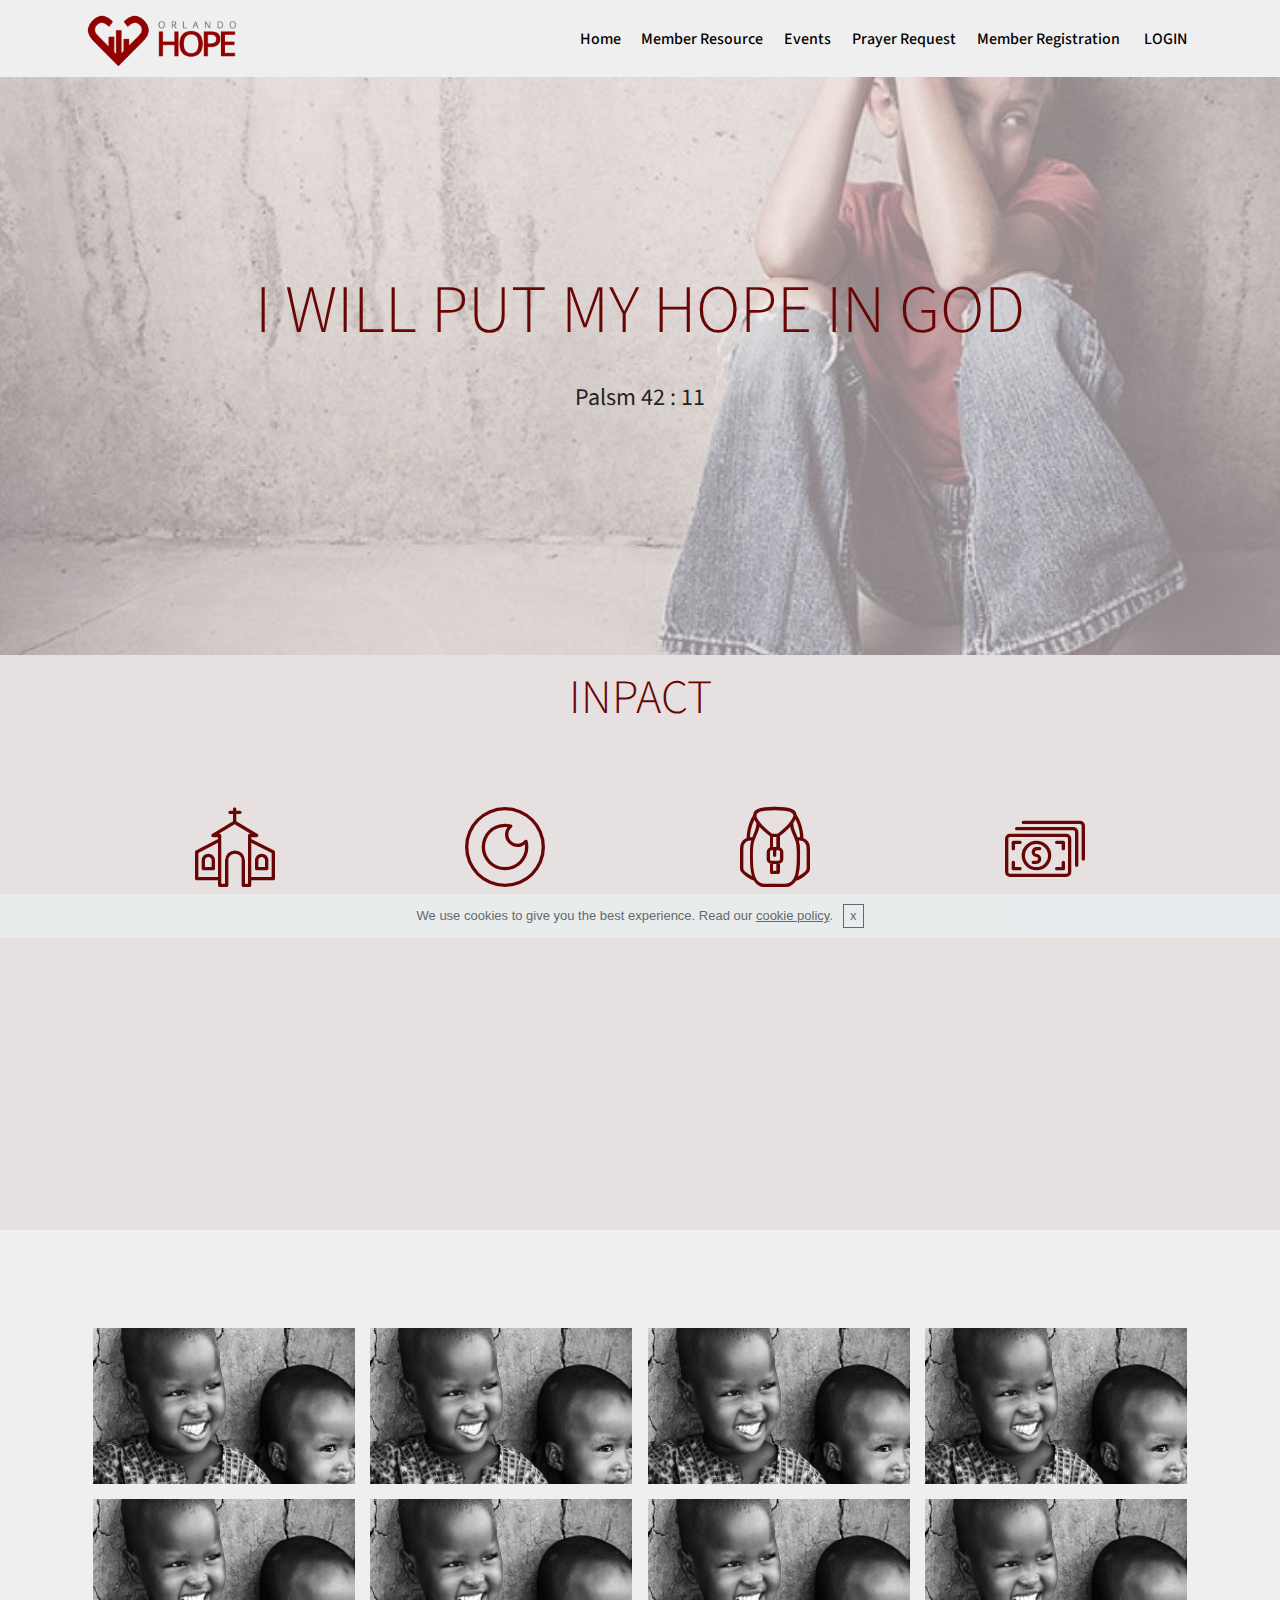
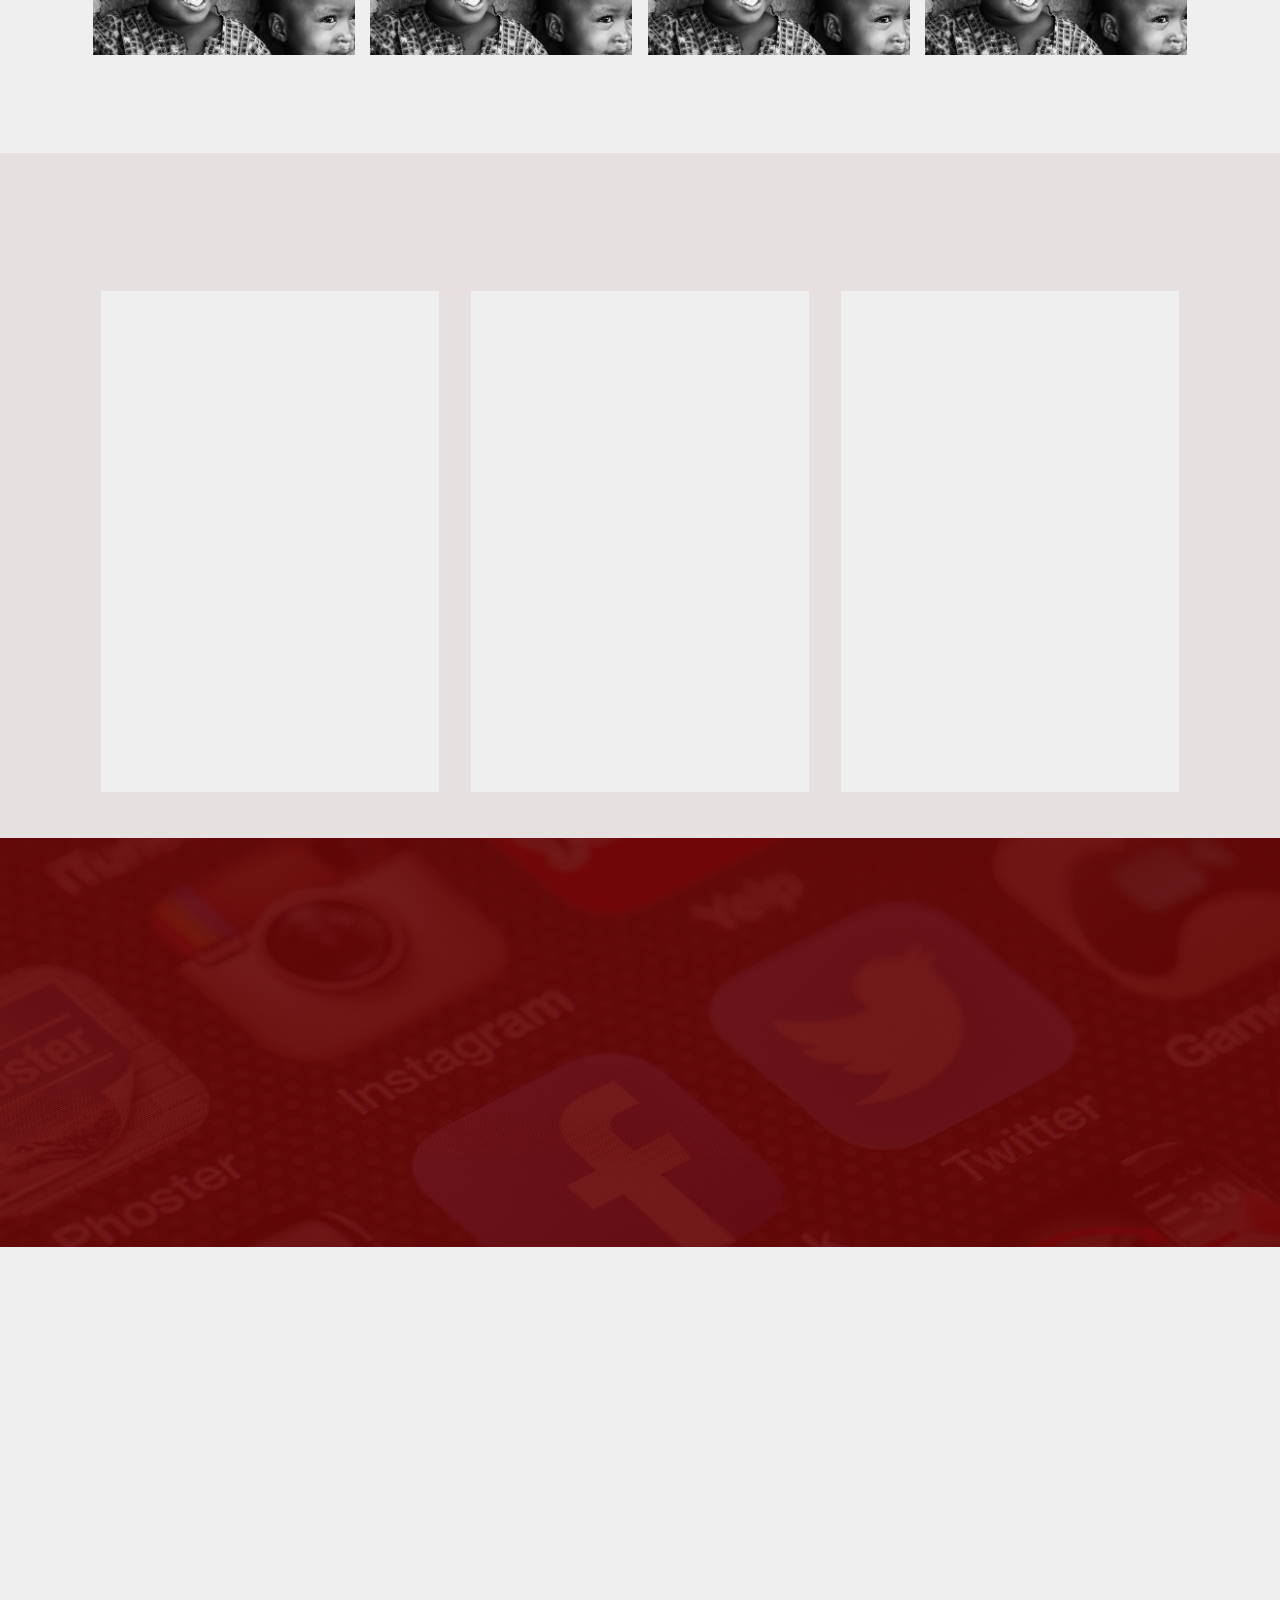
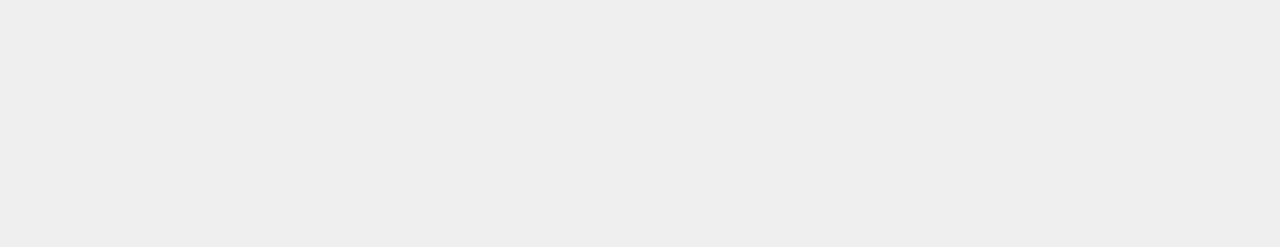
==== commit 72bbba96: "create github pages" ====
--- a/index.html
+++ b/index.html
@@ -67,7 +67,7 @@
     </nav>
 </section>
 
-<section class="engine"><a href="https://mobiri.se/s">free bootstrap theme</a></section><section class="header1 cid-r1WoUeQzo6" id="header1-4f">
+<section class="engine"><a href="https://mobiri.se/x">free css templates</a></section><section class="header1 cid-r1WoUeQzo6" id="header1-4f">
 
     
 
@@ -376,7 +376,7 @@
                     </div>
 
                     <form class="form-inline" action="https://mobirise.com/" method="post" data-form-title="Mobirise Form">
-                        <input type="hidden" value="rJ1i8VWnxRQ17SGq+Glyi1YAsrOnLxyVh8YCvxZmOgv0Rd/UtcQqurMDsXhyiqE34a1VxbUfmucfYJbjq5OFvFpcTTQldLOQEpQ2MPUaxKupHPjk8uo9/0/ZcZ7SpZ0a" data-form-email="true">
+                        <input type="hidden" value="4EZSI3rMu8jrm2nHD/nP5hEsVNWuAJbGFEGo6OQx4Czu3nGebQ/B4GKWB5Kb0ulwDlRnvOJP937ZVgvqjKp12ibSGZQMui9u8W0Cqp3eXYUkDMjRyTbWNjOEzLnie12y" data-form-email="true">
                         <div class="form-group">
                             <input type="email" class="form-control input-sm input-inverse my-2" name="email" required="" data-form-field="Email" placeholder="Email" id="email-footer3-4m">
                         </div>
